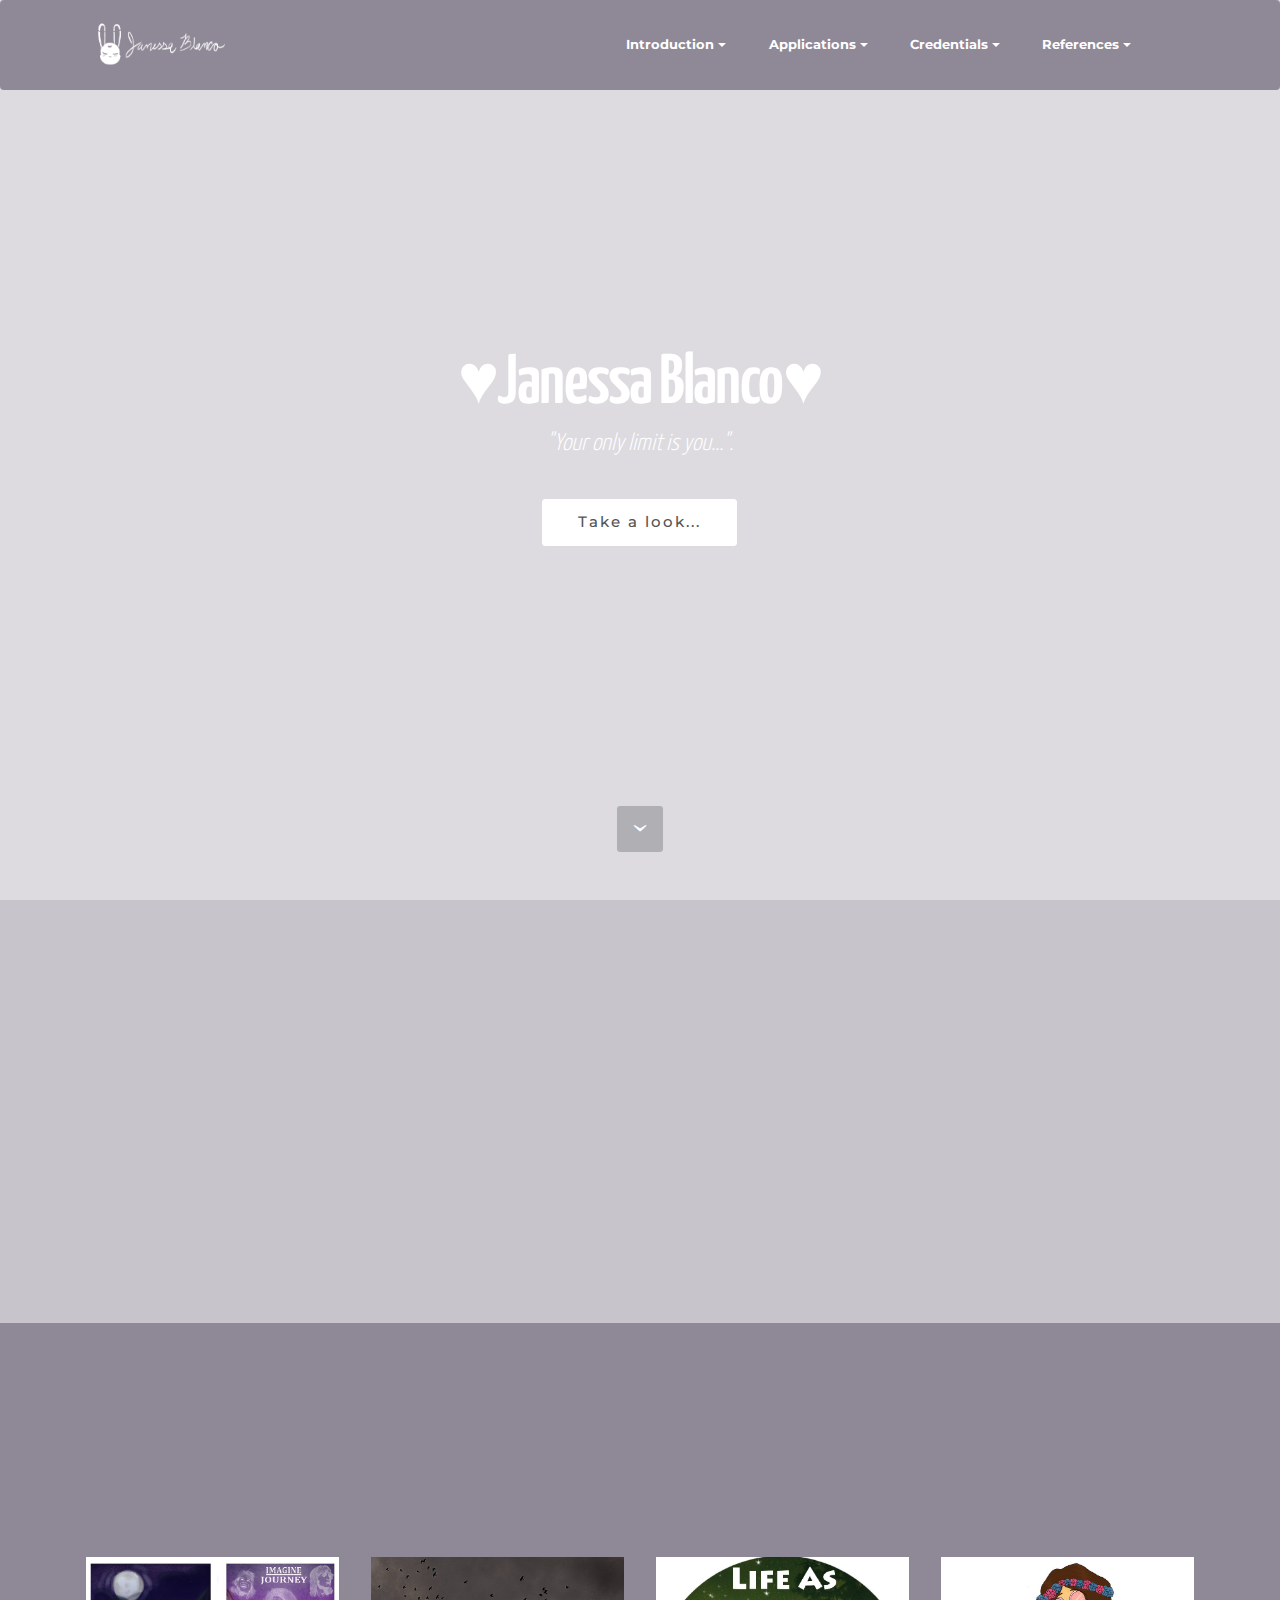
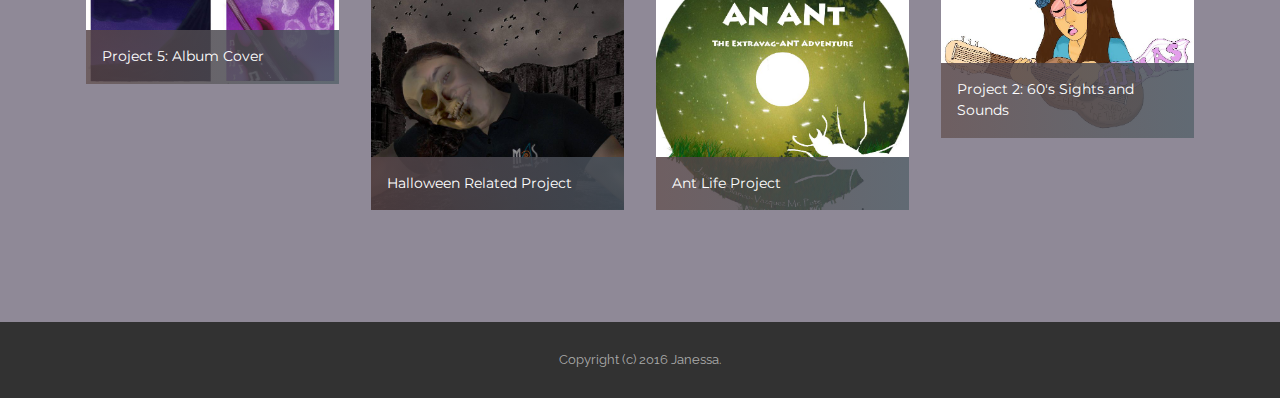
==== index.html @ 40e635d3 "create github pages" ====
<!DOCTYPE html>
<html>
<head>
  <!-- Site made with Mobirise Website Builder v3.11.1, https://mobirise.com -->
  <meta charset="UTF-8">
  <meta http-equiv="X-UA-Compatible" content="IE=edge">
  <meta name="generator" content="Mobirise v3.11.1, mobirise.com">
  <meta name="viewport" content="width=device-width, initial-scale=1">
  <link rel="shortcut icon" href="assets/images/website-logo-384x128.png" type="image/x-icon">
  <meta name="description" content="Web Builder Description">
  <title>Janessa Blanco-Vazquez</title>
  <link rel="stylesheet" href="https://fonts.googleapis.com/css?family=Lora:400,700,400italic,700italic&amp;subset=latin">
  <link rel="stylesheet" href="https://fonts.googleapis.com/css?family=Montserrat:400,700">
  <link rel="stylesheet" href="https://fonts.googleapis.com/css?family=Raleway:100,100i,200,200i,300,300i,400,400i,500,500i,600,600i,700,700i,800,800i,900,900i">
  <link rel="stylesheet" href="assets/bootstrap-material-design-font/css/material.css">
  <link rel="stylesheet" href="assets/et-line-font-plugin/style.css">
  <link rel="stylesheet" href="assets/tether/tether.min.css">
  <link rel="stylesheet" href="assets/bootstrap/css/bootstrap.min.css">
  <link rel="stylesheet" href="assets/dropdown/css/style.css">
  <link rel="stylesheet" href="assets/animate.css/animate.min.css">
  <link rel="stylesheet" href="assets/theme/css/style.css">
  <link rel="stylesheet" href="assets/mobirise-gallery/style.css">
  <link rel="stylesheet" href="assets/mobirise/css/mbr-additional.css" type="text/css">
  
  
  
</head>
<body>
<section id="ext_menu-11">

    <nav class="navbar navbar-dropdown">
        <div class="container">

            <div class="mbr-table">
                <div class="mbr-table-cell">

                    <div class="navbar-brand">
                        <a href="https://mobirise.com" class="navbar-logo"><img src="assets/images/website-logo-384x128.png" alt="Mobirise"></a>
                        <a class="navbar-caption text-white" href="https://mobirise.com"></a>
                    </div>

                </div>
                <div class="mbr-table-cell">

                    <button class="navbar-toggler pull-xs-right hidden-md-up" type="button" data-toggle="collapse" data-target="#exCollapsingNavbar">
                        <div class="hamburger-icon"></div>
                    </button>

                    <ul class="nav-dropdown collapse pull-xs-right nav navbar-nav navbar-toggleable-sm" id="exCollapsingNavbar"><li class="nav-item dropdown"><a class="nav-link link dropdown-toggle" href="introduction.html" data-toggle="dropdown-submenu" aria-expanded="false" target="_blank">Introduction</a><div class="dropdown-menu"><a class="dropdown-item" href="introduction.html">Biography<br></a></div></li><li class="nav-item dropdown"><a class="nav-link link dropdown-toggle" href="https://mobirise.com/" data-toggle="dropdown-submenu" aria-expanded="false">Applications</a><div class="dropdown-menu"><a class="dropdown-item" href="#"></a><a class="dropdown-item" href="Adobe Photoshop" target="_blank">Adobe Photoshop</a><a class="dropdown-item" href="#">Adobe Illustrator</a><a class="dropdown-item" href="#">Adobe Premiere</a><a class="dropdown-item" href="#">Adobe Audition</a><div class="dropdown"><a class="dropdown-item dropdown-toggle" href="#" data-toggle="dropdown-submenu">Microsoft Word</a><div class="dropdown-menu dropdown-submenu"><a class="dropdown-item" href="#">DiscussIT 6</a></div></div><a class="dropdown-item" href="#">Microsoft PowerPoint</a><a class="dropdown-item" href="#">123D</a></div></li><li class="nav-item dropdown"><a class="nav-link link dropdown-toggle" href="https://mobirise.com/" data-toggle="dropdown-submenu" aria-expanded="false">Credentials</a><div class="dropdown-menu"><a class="dropdown-item" href="#">Industry Certified PS</a><a class="dropdown-item" href="#">Industry Certified AI</a><a class="dropdown-item" href="#">Industry Certified AP</a><a class="dropdown-item" href="#">Industry Certified AA</a><a class="dropdown-item" href="#">Industry Certified DW</a><a class="dropdown-item" href="#">&nbsp;Transcript</a><a class="dropdown-item" href="#">Resume</a></div></li><li class="nav-item dropdown"><a class="nav-link link dropdown-toggle" href="https://mobirise.com/" aria-expanded="false" data-toggle="dropdown-submenu">References</a><div class="dropdown-menu"><a class="dropdown-item" href="#">Mr. Pate</a><a class="dropdown-item" href="#">AP Teacher</a><a class="dropdown-item" href="#">Community Member</a><a class="dropdown-item" href="#">Family Member</a></div></li><li class="nav-item"><a class="nav-link link" href="https://mobirise.com/"></a></li></ul>
                    <button hidden="" class="navbar-toggler navbar-close" type="button" data-toggle="collapse" data-target="#exCollapsingNavbar">
                        <div class="close-icon"></div>
                    </button>

                </div>
            </div>

        </div>
    </nav>

</section>

<section class="engine"><a rel="external" href="https://mobirise.com">https://mobirise.com/</a></section><section class="mbr-section mbr-section-hero mbr-section-full mbr-parallax-background mbr-section-with-arrow mbr-after-navbar" id="header1-1b">

    <div class="mbr-overlay" style="opacity: 0.3; background-color: rgb(143, 137, 151);"></div>

    <div class="mbr-table-cell">

        <div class="container">
            <div class="row">
                <div class="mbr-section col-md-10 col-md-offset-1 text-xs-center">

                    <h1 class="mbr-section-title display-1">♥Janessa Blanco♥</h1>
                    <p class="mbr-section-lead lead">"Your only limit is you...".</p>
                    <div class="mbr-section-btn"><a class="btn btn-lg btn-white" href="https://mobirise.com">Take a look...</a> </div>
                </div>
            </div>
        </div>
    </div>

    <div class="mbr-arrow mbr-arrow-floating" aria-hidden="true"><a href="#content8-1d"><i class="mbr-arrow-icon"></i></a></div>

</section>

<section class="mbr-section" id="content8-1d" data-bg-video="https://www.youtube.com/embed/01FWveJiuZY?rel=0&amp;amp;showinfo=0&amp;autoplay=0&amp;loop=0" style="padding-top: 200px; padding-bottom: 160px;">

    <div class="mbr-overlay" style="opacity: 0.5; background-color: rgb(143, 137, 151);">
    </div>

    <div class="container">
        
        <div class="lead"><p>.</p></div>
    </div>

</section>

<section class="mbr-section mbr-section__container article" id="header3-1f" style="background-color: rgb(143, 137, 151); padding-top: 20px; padding-bottom: 20px;">
    <div class="container">
        <div class="row">
            <div class="col-xs-12">
                <h3 class="mbr-section-title display-2">Some of my work.....</h3>
                <small class="mbr-section-subtitle">By John Smith posted July 20, 2016</small>
            </div>
        </div>
    </div>
</section>

<section class="mbr-gallery mbr-section mbr-section-nopadding mbr-slider-carousel" id="gallery2-1g" data-filter="false" style="background-color: rgb(143, 137, 151); padding-top: 6rem; padding-bottom: 6rem;">
    <!-- Filter -->
    

    <!-- Gallery -->
    <div class="mbr-gallery-row container">
        <div class=" mbr-gallery-layout-default">
            <div>
                <div>
                    <div class="mbr-gallery-item mbr-gallery-item__mobirise3 mbr-gallery-item--p1" data-tags="Awesome" data-video-url="false">
                        <div href="#lb-gallery2-1g" data-slide-to="0" data-toggle="modal">
                            
                            

                            <img alt="" src="assets/images/album-cover-2000x1000-800x400.jpg">
                            
                            <span class="icon-focus"></span>
                            <span class="mbr-gallery-title">Project 5: Album Cover</span>
                        </div>
                    </div><div class="mbr-gallery-item mbr-gallery-item__mobirise3 mbr-gallery-item--p1" data-tags="Responsive" data-video-url="false">
                        <div href="#lb-gallery2-1g" data-slide-to="1" data-toggle="modal">
                            
                            

                            <img alt="" src="assets/images/costume-image-final-2000x2000-800x800.jpg">
                            
                            <span class="icon-focus"></span>
                            <span class="mbr-gallery-title">Halloween Related Project</span>
                        </div>
                    </div><div class="mbr-gallery-item mbr-gallery-item__mobirise3 mbr-gallery-item--p1" data-tags="Creative" data-video-url="false">
                        <div href="#lb-gallery2-1g" data-slide-to="2" data-toggle="modal">
                            
                            

                            <img alt="" src="assets/images/blank-dvd-label-edited-2000x2000-800x800.jpg">
                            
                            <span class="icon-focus"></span>
                            <span class="mbr-gallery-title">Ant Life Project</span>
                        </div>
                    </div><div class="mbr-gallery-item mbr-gallery-item__mobirise3 mbr-gallery-item--p1" data-tags="Animated" data-video-url="false">
                        <div href="#lb-gallery2-1g" data-slide-to="3" data-toggle="modal">
                            
                            

                            <img alt="" src="assets/images/final-build-2000x1428-800x571.jpg">
                            
                            <span class="icon-focus"></span>
                            <span class="mbr-gallery-title">Project 2: 60's Sights and Sounds</span>
                        </div>
                    </div>
                </div>
            </div>
            <div class="clearfix"></div>
        </div>
    </div>

    <!-- Lightbox -->
    <div data-app-prevent-settings="" class="mbr-slider modal fade carousel slide" tabindex="-1" data-keyboard="true" data-interval="false" id="lb-gallery2-1g">
        <div class="modal-dialog">
            <div class="modal-content">
                <div class="modal-body">
                    <ol class="carousel-indicators">
                        <li data-app-prevent-settings="" data-target="#lb-gallery2-1g" data-slide-to="0"></li><li data-app-prevent-settings="" data-target="#lb-gallery2-1g" data-slide-to="1"></li><li data-app-prevent-settings="" data-target="#lb-gallery2-1g" data-slide-to="2"></li><li data-app-prevent-settings="" data-target="#lb-gallery2-1g" class=" active" data-slide-to="3"></li>
                    </ol>
                    <div class="carousel-inner">
                        <div class="carousel-item">
                            <img alt="" src="assets/images/album-cover-2000x1000.jpg">
                        </div><div class="carousel-item">
                            <img alt="" src="assets/images/costume-image-final-2000x2000.jpg">
                        </div><div class="carousel-item">
                            <img alt="" src="assets/images/blank-dvd-label-edited-2000x2000.jpg">
                        </div><div class="carousel-item active">
                            <img alt="" src="assets/images/final-build-2000x1428.jpg">
                        </div>
                    </div>
                    <a class="left carousel-control" role="button" data-slide="prev" href="#lb-gallery2-1g">
                        <span class="icon-prev" aria-hidden="true"></span>
                        <span class="sr-only">Previous</span>
                    </a>
                    <a class="right carousel-control" role="button" data-slide="next" href="#lb-gallery2-1g">
                        <span class="icon-next" aria-hidden="true"></span>
                        <span class="sr-only">Next</span>
                    </a>

                    <a class="close" href="#" role="button" data-dismiss="modal">
                        <span aria-hidden="true">×</span>
                        <span class="sr-only">Close</span>
                    </a>
                </div>
            </div>
        </div>
    </div>
</section>

<footer class="mbr-small-footer mbr-section mbr-section-nopadding" id="footer1-1i" style="background-color: rgb(50, 50, 50); padding-top: 1.75rem; padding-bottom: 1.75rem;">
    
    <div class="container">
        <p class="text-xs-center">Copyright (c) 2016 Janessa.</p>
    </div>
</footer>


  <script src="assets/web/assets/jquery/jquery.min.js"></script>
  <script src="assets/tether/tether.min.js"></script>
  <script src="assets/bootstrap/js/bootstrap.min.js"></script>
  <script src="assets/smooth-scroll/SmoothScroll.js"></script>
  <script src="assets/dropdown/js/script.min.js"></script>
  <script src="assets/touchSwipe/jquery.touchSwipe.min.js"></script>
  <script src="assets/viewportChecker/jquery.viewportchecker.js"></script>
  <script src="assets/jarallax/jarallax.js"></script>
  <script src="assets/jquery-mb-ytplayer/jquery.mb.YTPlayer.min.js"></script>
  <script src="assets/masonry/masonry.pkgd.min.js"></script>
  <script src="assets/imagesloaded/imagesloaded.pkgd.min.js"></script>
  <script src="assets/bootstrap-carousel-swipe/bootstrap-carousel-swipe.js"></script>
  <script src="assets/theme/js/script.js"></script>
  <script src="assets/mobirise-gallery/player.min.js"></script>
  <script src="assets/mobirise-gallery/script.js"></script>
  
  
  <input name="animation" type="hidden">
  </body>
</html>
---- assets/bootstrap-material-design-font/css/material.css ----
@font-face {
  font-family: 'Material-Design-Icons';
  src: url('../fonts/Material-Design-Icons.eot?3ocs8m');
  src: url('../fonts/Material-Design-Icons.eot?#iefix3ocs8m') format('embedded-opentype'), url('../fonts/Material-Design-Icons.woff?3ocs8m') format('woff'), url('../fonts/Material-Design-Icons.ttf?3ocs8m') format('truetype'), url('../fonts/Material-Design-Icons.svg?3ocs8m#Material-Design-Icons') format('svg');
  font-weight: normal;
  font-style: normal;
}
[class^="mdi-"],
[class*="mdi-"] {
  speak: none;
  display: inline-block;
  font-style: normal;
  font-variant:normal;
  font-weight:normal;
  /*font-size:24px;*/
  line-height:1;
  font-family:'Material-Design-Icons' !important;
  text-rendering: auto;
  
  -webkit-font-smoothing: antialiased;
  -moz-osx-font-smoothing: grayscale;
  -webkit-transform: translate(0, 0);
      -ms-transform: translate(0, 0);
          transform: translate(0, 0);
}
[class^="mdi-"]:before,
[class*="mdi-"]:before {
  display: inline-block;
  speak: none;
  text-decoration: inherit;
}
[class^="mdi-"].pull-left,
[class*="mdi-"].pull-left {
  margin-right: .3em;
}
[class^="mdi-"].pull-right,
[class*="mdi-"].pull-right {
  margin-left: .3em;
}
[class^="mdi-"].mdi-lg:before,
[class*="mdi-"].mdi-lg:before,
[class^="mdi-"].mdi-lg:after,
[class*="mdi-"].mdi-lg:after {
  font-size: 1.33333333em;
  line-height: 0.75em;
  vertical-align: -15%;
}
[class^="mdi-"].mdi-2x:before,
[class*="mdi-"].mdi-2x:before,
[class^="mdi-"].mdi-2x:after,
[class*="mdi-"].mdi-2x:after {
  font-size: 2em;
}
[class^="mdi-"].mdi-3x:before,
[class*="mdi-"].mdi-3x:before,
[class^="mdi-"].mdi-3x:after,
[class*="mdi-"].mdi-3x:after {
  font-size: 3em;
}
[class^="mdi-"].mdi-4x:before,
[class*="mdi-"].mdi-4x:before,
[class^="mdi-"].mdi-4x:after,
[class*="mdi-"].mdi-4x:after {
  font-size: 4em;
}
[class^="mdi-"].mdi-5x:before,
[class*="mdi-"].mdi-5x:before,
[class^="mdi-"].mdi-5x:after,
[class*="mdi-"].mdi-5x:after {
  font-size: 5em;
}
[class^="mdi-device-signal-cellular-"]:after,
[class^="mdi-device-battery-"]:after,
[class^="mdi-device-battery-charging-"]:after,
[class^="mdi-device-signal-cellular-connected-no-internet-"]:after,
[class^="mdi-device-signal-wifi-"]:after,
[class^="mdi-device-signal-wifi-statusbar-not-connected"]:after,
.mdi-device-network-wifi:after {
  opacity: .3;
  position: absolute;
  left: 0;
  top: 0;
  z-index: 1;
  display: inline-block;
  speak: none;
  text-decoration: inherit;
}
[class^="mdi-device-signal-cellular-"]:after {
  content: "\e758";
}
[class^="mdi-device-battery-"]:after {
  content: "\e735";
}
[class^="mdi-device-battery-charging-"]:after {
  content: "\e733";
}
[class^="mdi-device-signal-cellular-connected-no-internet-"]:after {
  content: "\e75d";
}
[class^="mdi-device-signal-wifi-"]:after,
.mdi-device-network-wifi:after {
  content: "\e765";
}
[class^="mdi-device-signal-wifi-statusbasr-not-connected"]:after {
  content: "\e8f7";
}
.mdi-device-signal-cellular-off:after,
.mdi-device-signal-cellular-null:after,
.mdi-device-signal-cellular-no-sim:after,
.mdi-device-signal-wifi-off:after,
.mdi-device-signal-wifi-4-bar:after,
.mdi-device-signal-cellular-4-bar:after,
.mdi-device-battery-alert:after,
.mdi-device-signal-cellular-connected-no-internet-4-bar:after,
.mdi-device-battery-std:after,
.mdi-device-battery-full .mdi-device-battery-unknown:after {
  content: "";
}
.mdi-fw {
  width: 1.28571429em;
  text-align: center;
}
.mdi-ul {
  padding-left: 0;
  margin-left: 2.14285714em;
  list-style-type: none;
}
.mdi-ul > li {
  position: relative;
}
.mdi-li {
  position: absolute;
  left: -2.14285714em;
  width: 2.14285714em;
  top: 0.14285714em;
  text-align: center;
}
.mdi-li.mdi-lg {
  left: -1.85714286em;
}
.mdi-border {
  padding: .2em .25em .15em;
  border: solid 0.08em #eeeeee;
  border-radius: .1em;
}
.mdi-spin {
  -webkit-animation: mdi-spin 2s infinite linear;
  animation: mdi-spin 2s infinite linear;
  -webkit-transform-origin: 50% 50%;
  -ms-transform-origin: 50% 50%;
      transform-origin: 50% 50%;
}
.mdi-pulse {
  -webkit-animation: mdi-spin 1s steps(8) infinite;
  animation: mdi-spin 1s steps(8) infinite;
  -webkit-transform-origin: 50% 50%;
  -ms-transform-origin: 50% 50%;
      transform-origin: 50% 50%;
}
@-webkit-keyframes mdi-spin {
  0% {
    -webkit-transform: rotate(0deg);
    transform: rotate(0deg);
  }
  100% {
    -webkit-transform: rotate(359deg);
    transform: rotate(359deg);
  }
}
@keyframes mdi-spin {
  0% {
    -webkit-transform: rotate(0deg);
    transform: rotate(0deg);
  }
  100% {
    -webkit-transform: rotate(359deg);
    transform: rotate(359deg);
  }
}
.mdi-rotate-90 {
  filter: progid:DXImageTransform.Microsoft.BasicImage(rotation=1);
  -webkit-transform: rotate(90deg);
  -ms-transform: rotate(90deg);
  transform: rotate(90deg);
}
.mdi-rotate-180 {
  filter: progid:DXImageTransform.Microsoft.BasicImage(rotation=2);
  -webkit-transform: rotate(180deg);
  -ms-transform: rotate(180deg);
  transform: rotate(180deg);
}
.mdi-rotate-270 {
  filter: progid:DXImageTransform.Microsoft.BasicImage(rotation=3);
  -webkit-transform: rotate(270deg);
  -ms-transform: rotate(270deg);
  transform: rotate(270deg);
}
.mdi-flip-horizontal {
  filter: progid:DXImageTransform.Microsoft.BasicImage(rotation=0, mirror=1);
  -webkit-transform: scale(-1, 1);
  -ms-transform: scale(-1, 1);
  transform: scale(-1, 1);
}
.mdi-flip-vertical {
  filter: progid:DXImageTransform.Microsoft.BasicImage(rotation=2, mirror=1);
  -webkit-transform: scale(1, -1);
  -ms-transform: scale(1, -1);
  transform: scale(1, -1);
}
:root .mdi-rotate-90,
:root .mdi-rotate-180,
:root .mdi-rotate-270,
:root .mdi-flip-horizontal,
:root .mdi-flip-vertical {
  -webkit-filter: none;
          filter: none;
}
.mdi-stack {
  position: relative;
  display: inline-block;
  width: 2em;
  height: 2em;
  line-height: 2em;
  vertical-align: middle;
}
.mdi-stack-1x,
.mdi-stack-2x {
  position: absolute;
  left: 0;
  width: 100%;
  text-align: center;
}
.mdi-stack-1x {
  line-height: inherit;
}
.mdi-stack-2x {
  font-size: 2em;
}
.mdi-inverse {
  color: #ffffff;
}
/* Start Icons */
.mdi-action-3d-rotation:before {
  content: "\e600";
}
.mdi-action-accessibility:before {
  content: "\e601";
}
.mdi-action-account-balance-wallet:before {
  content: "\e602";
}
.mdi-action-account-balance:before {
  content: "\e603";
}
.mdi-action-account-box:before {
  content: "\e604";
}
.mdi-action-account-child:before {
  content: "\e605";
}
.mdi-action-account-circle:before {
  content: "\e606";
}
.mdi-action-add-shopping-cart:before {
  content: "\e607";
}
.mdi-action-alarm-add:before {
  content: "\e608";
}
.mdi-action-alarm-off:before {
  content: "\e609";
}
.mdi-action-alarm-on:before {
  content: "\e60a";
}
.mdi-action-alarm:before {
  content: "\e60b";
}
.mdi-action-android:before {
  content: "\e60c";
}
.mdi-action-announcement:before {
  content: "\e60d";
}
.mdi-action-aspect-ratio:before {
  content: "\e60e";
}
.mdi-action-assessment:before {
  content: "\e60f";
}
.mdi-action-assignment-ind:before {
  content: "\e610";
}
.mdi-action-assignment-late:before {
  content: "\e611";
}
.mdi-action-assignment-return:before {
  content: "\e612";
}
.mdi-action-assignment-returned:before {
  content: "\e613";
}
.mdi-action-assignment-turned-in:before {
  content: "\e614";
}
.mdi-action-assignment:before {
  content: "\e615";
}
.mdi-action-autorenew:before {
  content: "\e616";
}
.mdi-action-backup:before {
  content: "\e617";
}
.mdi-action-book:before {
  content: "\e618";
}
.mdi-action-bookmark-outline:before {
  content: "\e619";
}
.mdi-action-bookmark:before {
  content: "\e61a";
}
.mdi-action-bug-report:before {
  content: "\e61b";
}
.mdi-action-cached:before {
  content: "\e61c";
}
.mdi-action-check-circle:before {
  content: "\e61d";
}
.mdi-action-class:before {
  content: "\e61e";
}
.mdi-action-credit-card:before {
  content: "\e61f";
}
.mdi-action-dashboard:before {
  content: "\e620";
}
.mdi-action-delete:before {
  content: "\e621";
}
.mdi-action-description:before {
  content: "\e622";
}
.mdi-action-dns:before {
  content: "\e623";
}
.mdi-action-done-all:before {
  content: "\e624";
}
.mdi-action-done:before {
  content: "\e625";
}
.mdi-action-event:before {
  content: "\e626";
}
.mdi-action-exit-to-app:before {
  content: "\e627";
}
.mdi-action-explore:before {
  content: "\e628";
}
.mdi-action-extension:before {
  content: "\e629";
}
.mdi-action-face-unlock:before {
  content: "\e62a";
}
.mdi-action-favorite-outline:before {
  content: "\e62b";
}
.mdi-action-favorite:before {
  content: "\e62c";
}
.mdi-action-find-in-page:before {
  content: "\e62d";
}
.mdi-action-find-replace:before {
  content: "\e62e";
}
.mdi-action-flip-to-back:before {
  content: "\e62f";
}
.mdi-action-flip-to-front:before {
  content: "\e630";
}
.mdi-action-get-app:before {
  content: "\e631";
}
.mdi-action-grade:before {
  content: "\e632";
}
.mdi-action-group-work:before {
  content: "\e633";
}
.mdi-action-help:before {
  content: "\e634";
}
.mdi-action-highlight-remove:before {
  content: "\e635";
}
.mdi-action-history:before {
  content: "\e636";
}
.mdi-action-home:before {
  content: "\e637";
}
.mdi-action-https:before {
  content: "\e638";
}
.mdi-action-info-outline:before {
  content: "\e639";
}
.mdi-action-info:before {
  content: "\e63a";
}
.mdi-action-input:before {
  content: "\e63b";
}
.mdi-action-invert-colors:before {
  content: "\e63c";
}
.mdi-action-label-outline:before {
  content: "\e63d";
}
.mdi-action-label:before {
  content: "\e63e";
}
.mdi-action-language:before {
  content: "\e63f";
}
.mdi-action-launch:before {
  content: "\e640";
}
.mdi-action-list:before {
  content: "\e641";
}
.mdi-action-lock-open:before {
  content: "\e642";
}
.mdi-action-lock-outline:before {
  content: "\e643";
}
.mdi-action-lock:before {
  content: "\e644";
}
.mdi-action-loyalty:before {
  content: "\e645";
}
.mdi-action-markunread-mailbox:before {
  content: "\e646";
}
.mdi-action-note-add:before {
  content: "\e647";
}
.mdi-action-open-in-browser:before {
  content: "\e648";
}
.mdi-action-open-in-new:before {
  content: "\e649";
}
.mdi-action-open-with:before {
  content: "\e64a";
}
.mdi-action-pageview:before {
  content: "\e64b";
}
.mdi-action-payment:before {
  content: "\e64c";
}
.mdi-action-perm-camera-mic:before {
  content: "\e64d";
}
.mdi-action-perm-contact-cal:before {
  content: "\e64e";
}
.mdi-action-perm-data-setting:before {
  content: "\e64f";
}
.mdi-action-perm-device-info:before {
  content: "\e650";
}
.mdi-action-perm-identity:before {
  content: "\e651";
}
.mdi-action-perm-media:before {
  content: "\e652";
}
.mdi-action-perm-phone-msg:before {
  content: "\e653";
}
.mdi-action-perm-scan-wifi:before {
  content: "\e654";
}
.mdi-action-picture-in-picture:before {
  content: "\e655";
}
.mdi-action-polymer:before {
  content: "\e656";
}
.mdi-action-print:before {
  content: "\e657";
}
.mdi-action-query-builder:before {
  content: "\e658";
}
.mdi-action-question-answer:before {
  content: "\e659";
}
.mdi-action-receipt:before {
  content: "\e65a";
}
.mdi-action-redeem:before {
  content: "\e65b";
}
.mdi-action-reorder:before {
  content: "\e65c";
}
.mdi-action-report-problem:before {
  content: "\e65d";
}
.mdi-action-restore:before {
  content: "\e65e";
}
.mdi-action-room:before {
  content: "\e65f";
}
.mdi-action-schedule:before {
  content: "\e660";
}
.mdi-action-search:before {
  content: "\e661";
}
.mdi-action-settings-applications:before {
  content: "\e662";
}
.mdi-action-settings-backup-restore:before {
  content: "\e663";
}
.mdi-action-settings-bluetooth:before {
  content: "\e664";
}
.mdi-action-settings-cell:before {
  content: "\e665";
}
.mdi-action-settings-display:before {
  content: "\e666";
}
.mdi-action-settings-ethernet:before {
  content: "\e667";
}
.mdi-action-settings-input-antenna:before {
  content: "\e668";
}
.mdi-action-settings-input-component:before {
  content: "\e669";
}
.mdi-action-settings-input-composite:before {
  content: "\e66a";
}
.mdi-action-settings-input-hdmi:before {
  content: "\e66b";
}
.mdi-action-settings-input-svideo:before {
  content: "\e66c";
}
.mdi-action-settings-overscan:before {
  content: "\e66d";
}
.mdi-action-settings-phone:before {
  content: "\e66e";
}
.mdi-action-settings-power:before {
  content: "\e66f";
}
.mdi-action-settings-remote:before {
  content: "\e670";
}
.mdi-action-settings-voice:before {
  content: "\e671";
}
.mdi-action-settings:before {
  content: "\e672";
}
.mdi-action-shop-two:before {
  content: "\e673";
}
.mdi-action-shop:before {
  content: "\e674";
}
.mdi-action-shopping-basket:before {
  content: "\e675";
}
.mdi-action-shopping-cart:before {
  content: "\e676";
}
.mdi-action-speaker-notes:before {
  content: "\e677";
}
.mdi-action-spellcheck:before {
  content: "\e678";
}
.mdi-action-star-rate:before {
  content: "\e679";
}
.mdi-action-stars:before {
  content: "\e67a";
}
.mdi-action-store:before {
  content: "\e67b";
}
.mdi-action-subject:before {
  content: "\e67c";
}
.mdi-action-supervisor-account:before {
  content: "\e67d";
}
.mdi-action-swap-horiz:before {
  content: "\e67e";
}
.mdi-action-swap-vert-circle:before {
  content: "\e67f";
}
.mdi-action-swap-vert:before {
  content: "\e680";
}
.mdi-action-system-update-tv:before {
  content: "\e681";
}
.mdi-action-tab-unselected:before {
  content: "\e682";
}
.mdi-action-tab:before {
  content: "\e683";
}
.mdi-action-theaters:before {
  content: "\e684";
}
.mdi-action-thumb-down:before {
  content: "\e685";
}
.mdi-action-thumb-up:before {
  content: "\e686";
}
.mdi-action-thumbs-up-down:before {
  content: "\e687";
}
.mdi-action-toc:before {
  content: "\e688";
}
.mdi-action-today:before {
  content: "\e689";
}
.mdi-action-track-changes:before {
  content: "\e68a";
}
.mdi-action-translate:before {
  content: "\e68b";
}
.mdi-action-trending-down:before {
  content: "\e68c";
}
.mdi-action-trending-neutral:before {
  content: "\e68d";
}
.mdi-action-trending-up:before {
  content: "\e68e";
}
.mdi-action-turned-in-not:before {
  content: "\e68f";
}
.mdi-action-turned-in:before {
  content: "\e690";
}
.mdi-action-verified-user:before {
  content: "\e691";
}
.mdi-action-view-agenda:before {
  content: "\e692";
}
.mdi-action-view-array:before {
  content: "\e693";
}
.mdi-action-view-carousel:before {
  content: "\e694";
}
.mdi-action-view-column:before {
  content: "\e695";
}
.mdi-action-view-day:before {
  content: "\e696";
}
.mdi-action-view-headline:before {
  content: "\e697";
}
.mdi-action-view-list:before {
  content: "\e698";
}
.mdi-action-view-module:before {
  content: "\e699";
}
.mdi-action-view-quilt:before {
  content: "\e69a";
}
.mdi-action-view-stream:before {
  content: "\e69b";
}
.mdi-action-view-week:before {
  content: "\e69c";
}
.mdi-action-visibility-off:before {
  content: "\e69d";
}
.mdi-action-visibility:before {
  content: "\e69e";
}
.mdi-action-wallet-giftcard:before {
  content: "\e69f";
}
.mdi-action-wallet-membership:before {
  content: "\e6a0";
}
.mdi-action-wallet-travel:before {
  content: "\e6a1";
}
.mdi-action-work:before {
  content: "\e6a2";
}
.mdi-alert-error:before {
  content: "\e6a3";
}
.mdi-alert-warning:before {
  content: "\e6a4";
}
.mdi-av-album:before {
  content: "\e6a5";
}
.mdi-av-closed-caption:before {
  content: "\e6a6";
}
.mdi-av-equalizer:before {
  content: "\e6a7";
}
.mdi-av-explicit:before {
  content: "\e6a8";
}
.mdi-av-fast-forward:before {
  content: "\e6a9";
}
.mdi-av-fast-rewind:before {
  content: "\e6aa";
}
.mdi-av-games:before {
  content: "\e6ab";
}
.mdi-av-hearing:before {
  content: "\e6ac";
}
.mdi-av-high-quality:before {
  content: "\e6ad";
}
.mdi-av-loop:before {
  content: "\e6ae";
}
.mdi-av-mic-none:before {
  content: "\e6af";
}
.mdi-av-mic-off:before {
  content: "\e6b0";
}
.mdi-av-mic:before {
  content: "\e6b1";
}
.mdi-av-movie:before {
  content: "\e6b2";
}
.mdi-av-my-library-add:before {
  content: "\e6b3";
}
.mdi-av-my-library-books:before {
  content: "\e6b4";
}
.mdi-av-my-library-music:before {
  content: "\e6b5";
}
.mdi-av-new-releases:before {
  content: "\e6b6";
}
.mdi-av-not-interested:before {
  content: "\e6b7";
}
.mdi-av-pause-circle-fill:before {
  content: "\e6b8";
}
.mdi-av-pause-circle-outline:before {
  content: "\e6b9";
}
.mdi-av-pause:before {
  content: "\e6ba";
}
.mdi-av-play-arrow:before {
  content: "\e6bb";
}
.mdi-av-play-circle-fill:before {
  content: "\e6bc";
}
.mdi-av-play-circle-outline:before {
  content: "\e6bd";
}
.mdi-av-play-shopping-bag:before {
  content: "\e6be";
}
.mdi-av-playlist-add:before {
  content: "\e6bf";
}
.mdi-av-queue-music:before {
  content: "\e6c0";
}
.mdi-av-queue:before {
  content: "\e6c1";
}
.mdi-av-radio:before {
  content: "\e6c2";
}
.mdi-av-recent-actors:before {
  content: "\e6c3";
}
.mdi-av-repeat-one:before {
  content: "\e6c4";
}
.mdi-av-repeat:before {
  content: "\e6c5";
}
.mdi-av-replay:before {
  content: "\e6c6";
}
.mdi-av-shuffle:before {
  content: "\e6c7";
}
.mdi-av-skip-next:before {
  content: "\e6c8";
}
.mdi-av-skip-previous:before {
  content: "\e6c9";
}
.mdi-av-snooze:before {
  content: "\e6ca";
}
.mdi-av-stop:before {
  content: "\e6cb";
}
.mdi-av-subtitles:before {
  content: "\e6cc";
}
.mdi-av-surround-sound:before {
  content: "\e6cd";
}
.mdi-av-timer:before {
  content: "\e6ce";
}
.mdi-av-video-collection:before {
  content: "\e6cf";
}
.mdi-av-videocam-off:before {
  content: "\e6d0";
}
.mdi-av-videocam:before {
  content: "\e6d1";
}
.mdi-av-volume-down:before {
  content: "\e6d2";
}
.mdi-av-volume-mute:before {
  content: "\e6d3";
}
.mdi-av-volume-off:before {
  content: "\e6d4";
}
.mdi-av-volume-up:before {
  content: "\e6d5";
}
.mdi-av-web:before {
  content: "\e6d6";
}
.mdi-communication-business:before {
  content: "\e6d7";
}
.mdi-communication-call-end:before {
  content: "\e6d8";
}
.mdi-communication-call-made:before {
  content: "\e6d9";
}
.mdi-communication-call-merge:before {
  content: "\e6da";
}
.mdi-communication-call-missed:before {
  content: "\e6db";
}
.mdi-communication-call-received:before {
  content: "\e6dc";
}
.mdi-communication-call-split:before {
  content: "\e6dd";
}
.mdi-communication-call:before {
  content: "\e6de";
}
.mdi-communication-chat:before {
  content: "\e6df";
}
.mdi-communication-clear-all:before {
  content: "\e6e0";
}
.mdi-communication-comment:before {
  content: "\e6e1";
}
.mdi-communication-contacts:before {
  content: "\e6e2";
}
.mdi-communication-dialer-sip:before {
  content: "\e6e3";
}
.mdi-communication-dialpad:before {
  content: "\e6e4";
}
.mdi-communication-dnd-on:before {
  content: "\e6e5";
}
.mdi-communication-email:before {
  content: "\e6e6";
}
.mdi-communication-forum:before {
  content: "\e6e7";
}
.mdi-communication-import-export:before {
  content: "\e6e8";
}
.mdi-communication-invert-colors-off:before {
  content: "\e6e9";
}
.mdi-communication-invert-colors-on:before {
  content: "\e6ea";
}
.mdi-communication-live-help:before {
  content: "\e6eb";
}
.mdi-communication-location-off:before {
  content: "\e6ec";
}
.mdi-communication-location-on:before {
  content: "\e6ed";
}
.mdi-communication-message:before {
  content: "\e6ee";
}
.mdi-communication-messenger:before {
  content: "\e6ef";
}
.mdi-communication-no-sim:before {
  content: "\e6f0";
}
.mdi-communication-phone:before {
  content: "\e6f1";
}
.mdi-communication-portable-wifi-off:before {
  content: "\e6f2";
}
.mdi-communication-quick-contacts-dialer:before {
  content: "\e6f3";
}
.mdi-communication-quick-contacts-mail:before {
  content: "\e6f4";
}
.mdi-communication-ring-volume:before {
  content: "\e6f5";
}
.mdi-communication-stay-current-landscape:before {
  content: "\e6f6";
}
.mdi-communication-stay-current-portrait:before {
  content: "\e6f7";
}
.mdi-communication-stay-primary-landscape:before {
  content: "\e6f8";
}
.mdi-communication-stay-primary-portrait:before {
  content: "\e6f9";
}
.mdi-communication-swap-calls:before {
  content: "\e6fa";
}
.mdi-communication-textsms:before {
  content: "\e6fb";
}
.mdi-communication-voicemail:before {
  content: "\e6fc";
}
.mdi-communication-vpn-key:before {
  content: "\e6fd";
}
.mdi-content-add-box:before {
  content: "\e6fe";
}
.mdi-content-add-circle-outline:before {
  content: "\e6ff";
}
.mdi-content-add-circle:before {
  content: "\e700";
}
.mdi-content-add:before {
  content: "\e701";
}
.mdi-content-archive:before {
  content: "\e702";
}
.mdi-content-backspace:before {
  content: "\e703";
}
.mdi-content-block:before {
  content: "\e704";
}
.mdi-content-clear:before {
  content: "\e705";
}
.mdi-content-content-copy:before {
  content: "\e706";
}
.mdi-content-content-cut:before {
  content: "\e707";
}
.mdi-content-content-paste:before {
  content: "\e708";
}
.mdi-content-create:before {
  content: "\e709";
}
.mdi-content-drafts:before {
  content: "\e70a";
}
.mdi-content-filter-list:before {
  content: "\e70b";
}
.mdi-content-flag:before {
  content: "\e70c";
}
.mdi-content-forward:before {
  content: "\e70d";
}
.mdi-content-gesture:before {
  content: "\e70e";
}
.mdi-content-inbox:before {
  content: "\e70f";
}
.mdi-content-link:before {
  content: "\e710";
}
.mdi-content-mail:before {
  content: "\e711";
}
.mdi-content-markunread:before {
  content: "\e712";
}
.mdi-content-redo:before {
  content: "\e713";
}
.mdi-content-remove-circle-outline:before {
  content: "\e714";
}
.mdi-content-remove-circle:before {
  content: "\e715";
}
.mdi-content-remove:before {
  content: "\e716";
}
.mdi-content-reply-all:before {
  content: "\e717";
}
.mdi-content-reply:before {
  content: "\e718";
}
.mdi-content-report:before {
  content: "\e719";
}
.mdi-content-save:before {
  content: "\e71a";
}
.mdi-content-select-all:before {
  content: "\e71b";
}
.mdi-content-send:before {
  content: "\e71c";
}
.mdi-content-sort:before {
  content: "\e71d";
}
.mdi-content-text-format:before {
  content: "\e71e";
}
.mdi-content-undo:before {
  content: "\e71f";
}
.mdi-editor-attach-file:before {
  content: "\e776";
}
.mdi-editor-attach-money:before {
  content: "\e777";
}
.mdi-editor-border-all:before {
  content: "\e778";
}
.mdi-editor-border-bottom:before {
  content: "\e779";
}
.mdi-editor-border-clear:before {
  content: "\e77a";
}
.mdi-editor-border-color:before {
  content: "\e77b";
}
.mdi-editor-border-horizontal:before {
  content: "\e77c";
}
.mdi-editor-border-inner:before {
  content: "\e77d";
}
.mdi-editor-border-left:before {
  content: "\e77e";
}
.mdi-editor-border-outer:before {
  content: "\e77f";
}
.mdi-editor-border-right:before {
  content: "\e780";
}
.mdi-editor-border-style:before {
  content: "\e781";
}
.mdi-editor-border-top:before {
  content: "\e782";
}
.mdi-editor-border-vertical:before {
  content: "\e783";
}
.mdi-editor-format-align-center:before {
  content: "\e784";
}
.mdi-editor-format-align-justify:before {
  content: "\e785";
}
.mdi-editor-format-align-left:before {
  content: "\e786";
}
.mdi-editor-format-align-right:before {
  content: "\e787";
}
.mdi-editor-format-bold:before {
  content: "\e788";
}
.mdi-editor-format-clear:before {
  content: "\e789";
}
.mdi-editor-format-color-fill:before {
  content: "\e78a";
}
.mdi-editor-format-color-reset:before {
  content: "\e78b";
}
.mdi-editor-format-color-text:before {
  content: "\e78c";
}
.mdi-editor-format-indent-decrease:before {
  content: "\e78d";
}
.mdi-editor-format-indent-increase:before {
  content: "\e78e";
}
.mdi-editor-format-italic:before {
  content: "\e78f";
}
.mdi-editor-format-line-spacing:before {
  content: "\e790";
}
.mdi-editor-format-list-bulleted:before {
  content: "\e791";
}
.mdi-editor-format-list-numbered:before {
  content: "\e792";
}
.mdi-editor-format-paint:before {
  content: "\e793";
}
.mdi-editor-format-quote:before {
  content: "\e794";
}
.mdi-editor-format-size:before {
  content: "\e795";
}
.mdi-editor-format-strikethrough:before {
  content: "\e796";
}
.mdi-editor-format-textdirection-l-to-r:before {
  content: "\e797";
}
.mdi-editor-format-textdirection-r-to-l:before {
  content: "\e798";
}
.mdi-editor-format-underline:before {
  content: "\e799";
}
.mdi-editor-functions:before {
  content: "\e79a";
}
.mdi-editor-insert-chart:before {
  content: "\e79b";
}
.mdi-editor-insert-comment:before {
  content: "\e79c";
}
.mdi-editor-insert-drive-file:before {
  content: "\e79d";
}
.mdi-editor-insert-emoticon:before {
  content: "\e79e";
}
.mdi-editor-insert-invitation:before {
  content: "\e79f";
}
.mdi-editor-insert-link:before {
  content: "\e7a0";
}
.mdi-editor-insert-photo:before {
  content: "\e7a1";
}
.mdi-editor-merge-type:before {
  content: "\e7a2";
}
.mdi-editor-mode-comment:before {
  content: "\e7a3";
}
.mdi-editor-mode-edit:before {
  content: "\e7a4";
}
.mdi-editor-publish:before {
  content: "\e7a5";
}
.mdi-editor-vertical-align-bottom:before {
  content: "\e7a6";
}
.mdi-editor-vertical-align-center:before {
  content: "\e7a7";
}
.mdi-editor-vertical-align-top:before {
  content: "\e7a8";
}
.mdi-editor-wrap-text:before {
  content: "\e7a9";
}
.mdi-file-attachment:before {
  content: "\e7aa";
}
.mdi-file-cloud-circle:before {
  content: "\e7ab";
}
.mdi-file-cloud-done:before {
  content: "\e7ac";
}
.mdi-file-cloud-download:before {
  content: "\e7ad";
}
.mdi-file-cloud-off:before {
  content: "\e7ae";
}
.mdi-file-cloud-queue:before {
  content: "\e7af";
}
.mdi-file-cloud-upload:before {
  content: "\e7b0";
}
.mdi-file-cloud:before {
  content: "\e7b1";
}
.mdi-file-file-download:before {
  content: "\e7b2";
}
.mdi-file-file-upload:before {
  content: "\e7b3";
}
.mdi-file-folder-open:before {
  content: "\e7b4";
}
.mdi-file-folder-shared:before {
  content: "\e7b5";
}
.mdi-file-folder:before {
  content: "\e7b6";
}
.mdi-device-access-alarm:before {
  content: "\e720";
}
.mdi-device-access-alarms:before {
  content: "\e721";
}
.mdi-device-access-time:before {
  content: "\e722";
}
.mdi-device-add-alarm:before {
  content: "\e723";
}
.mdi-device-airplanemode-off:before {
  content: "\e724";
}
.mdi-device-airplanemode-on:before {
  content: "\e725";
}
.mdi-device-battery-20:before {
  content: "\e726";
}
.mdi-device-battery-30:before {
  content: "\e727";
}
.mdi-device-battery-50:before {
  content: "\e728";
}
.mdi-device-battery-60:before {
  content: "\e729";
}
.mdi-device-battery-80:before {
  content: "\e72a";
}
.mdi-device-battery-90:before {
  content: "\e72b";
}
.mdi-device-battery-alert:before {
  content: "\e72c";
}
.mdi-device-battery-charging-20:before {
  content: "\e72d";
}
.mdi-device-battery-charging-30:before {
  content: "\e72e";
}
.mdi-device-battery-charging-50:before {
  content: "\e72f";
}
.mdi-device-battery-charging-60:before {
  content: "\e730";
}
.mdi-device-battery-charging-80:before {
  content: "\e731";
}
.mdi-device-battery-charging-90:before {
  content: "\e732";
}
.mdi-device-battery-charging-full:before {
  content: "\e733";
}
.mdi-device-battery-full:before {
  content: "\e734";
}
.mdi-device-battery-std:before {
  content: "\e735";
}
.mdi-device-battery-unknown:before {
  content: "\e736";
}
.mdi-device-bluetooth-connected:before {
  content: "\e737";
}
.mdi-device-bluetooth-disabled:before {
  content: "\e738";
}
.mdi-device-bluetooth-searching:before {
  content: "\e739";
}
.mdi-device-bluetooth:before {
  content: "\e73a";
}
.mdi-device-brightness-auto:before {
  content: "\e73b";
}
.mdi-device-brightness-high:before {
  content: "\e73c";
}
.mdi-device-brightness-low:before {
  content: "\e73d";
}
.mdi-device-brightness-medium:before {
  content: "\e73e";
}
.mdi-device-data-usage:before {
  content: "\e73f";
}
.mdi-device-developer-mode:before {
  content: "\e740";
}
.mdi-device-devices:before {
  content: "\e741";
}
.mdi-device-dvr:before {
  content: "\e742";
}
.mdi-device-gps-fixed:before {
  content: "\e743";
}
.mdi-device-gps-not-fixed:before {
  content: "\e744";
}
.mdi-device-gps-off:before {
  content: "\e745";
}
.mdi-device-location-disabled:before {
  content: "\e746";
}
.mdi-device-location-searching:before {
  content: "\e747";
}
.mdi-device-multitrack-audio:before {
  content: "\e748";
}
.mdi-device-network-cell:before {
  content: "\e749";
}
.mdi-device-network-wifi:before {
  content: "\e74a";
}
.mdi-device-nfc:before {
  content: "\e74b";
}
.mdi-device-now-wallpaper:before {
  content: "\e74c";
}
.mdi-device-now-widgets:before {
  content: "\e74d";
}
.mdi-device-screen-lock-landscape:before {
  content: "\e74e";
}
.mdi-device-screen-lock-portrait:before {
  content: "\e74f";
}
.mdi-device-screen-lock-rotation:before {
  content: "\e750";
}
.mdi-device-screen-rotation:before {
  content: "\e751";
}
.mdi-device-sd-storage:before {
  content: "\e752";
}
.mdi-device-settings-system-daydream:before {
  content: "\e753";
}
.mdi-device-signal-cellular-0-bar:before {
  content: "\e754";
}
.mdi-device-signal-cellular-1-bar:before {
  content: "\e755";
}
.mdi-device-signal-cellular-2-bar:before {
  content: "\e756";
}
.mdi-device-signal-cellular-3-bar:before {
  content: "\e757";
}
.mdi-device-signal-cellular-4-bar:before {
  content: "\e758";
}
.mdi-signal-wifi-statusbar-connected-no-internet-after:before {
  content: "\e8f6";
}
.mdi-device-signal-cellular-connected-no-internet-0-bar:before {
  content: "\e759";
}
.mdi-device-signal-cellular-connected-no-internet-1-bar:before {
  content: "\e75a";
}
.mdi-device-signal-cellular-connected-no-internet-2-bar:before {
  content: "\e75b";
}
.mdi-device-signal-cellular-connected-no-internet-3-bar:before {
  content: "\e75c";
}
.mdi-device-signal-cellular-connected-no-internet-4-bar:before {
  content: "\e75d";
}
.mdi-device-signal-cellular-no-sim:before {
  content: "\e75e";
}
.mdi-device-signal-cellular-null:before {
  content: "\e75f";
}
.mdi-device-signal-cellular-off:before {
  content: "\e760";
}
.mdi-device-signal-wifi-0-bar:before {
  content: "\e761";
}
.mdi-device-signal-wifi-1-bar:before {
  content: "\e762";
}
.mdi-device-signal-wifi-2-bar:before {
  content: "\e763";
}
.mdi-device-signal-wifi-3-bar:before {
  content: "\e764";
}
.mdi-device-signal-wifi-4-bar:before {
  content: "\e765";
}
.mdi-device-signal-wifi-off:before {
  content: "\e766";
}
.mdi-device-signal-wifi-statusbar-1-bar:before {
  content: "\e767";
}
.mdi-device-signal-wifi-statusbar-2-bar:before {
  content: "\e768";
}
.mdi-device-signal-wifi-statusbar-3-bar:before {
  content: "\e769";
}
.mdi-device-signal-wifi-statusbar-4-bar:before {
  content: "\e76a";
}
.mdi-device-signal-wifi-statusbar-connected-no-internet-:before {
  content: "\e76b";
}
.mdi-device-signal-wifi-statusbar-connected-no-internet:before {
  content: "\e76f";
}
.mdi-device-signal-wifi-statusbar-connected-no-internet-2:before {
  content: "\e76c";
}
.mdi-device-signal-wifi-statusbar-connected-no-internet-3:before {
  content: "\e76d";
}
.mdi-device-signal-wifi-statusbar-connected-no-internet-4:before {
  content: "\e76e";
}
.mdi-signal-wifi-statusbar-not-connected-after:before {
  content: "\e8f7";
}
.mdi-device-signal-wifi-statusbar-not-connected:before {
  content: "\e770";
}
.mdi-device-signal-wifi-statusbar-null:before {
  content: "\e771";
}
.mdi-device-storage:before {
  content: "\e772";
}
.mdi-device-usb:before {
  content: "\e773";
}
.mdi-device-wifi-lock:before {
  content: "\e774";
}
.mdi-device-wifi-tethering:before {
  content: "\e775";
}
.mdi-hardware-cast-connected:before {
  content: "\e7b7";
}
.mdi-hardware-cast:before {
  content: "\e7b8";
}
.mdi-hardware-computer:before {
  content: "\e7b9";
}
.mdi-hardware-desktop-mac:before {
  content: "\e7ba";
}
.mdi-hardware-desktop-windows:before {
  content: "\e7bb";
}
.mdi-hardware-dock:before {
  content: "\e7bc";
}
.mdi-hardware-gamepad:before {
  content: "\e7bd";
}
.mdi-hardware-headset-mic:before {
  content: "\e7be";
}
.mdi-hardware-headset:before {
  content: "\e7bf";
}
.mdi-hardware-keyboard-alt:before {
  content: "\e7c0";
}
.mdi-hardware-keyboard-arrow-down:before {
  content: "\e7c1";
}
.mdi-hardware-keyboard-arrow-left:before {
  content: "\e7c2";
}
.mdi-hardware-keyboard-arrow-right:before {
  content: "\e7c3";
}
.mdi-hardware-keyboard-arrow-up:before {
  content: "\e7c4";
}
.mdi-hardware-keyboard-backspace:before {
  content: "\e7c5";
}
.mdi-hardware-keyboard-capslock:before {
  content: "\e7c6";
}
.mdi-hardware-keyboard-control:before {
  content: "\e7c7";
}
.mdi-hardware-keyboard-hide:before {
  content: "\e7c8";
}
.mdi-hardware-keyboard-return:before {
  content: "\e7c9";
}
.mdi-hardware-keyboard-tab:before {
  content: "\e7ca";
}
.mdi-hardware-keyboard-voice:before {
  content: "\e7cb";
}
.mdi-hardware-keyboard:before {
  content: "\e7cc";
}
.mdi-hardware-laptop-chromebook:before {
  content: "\e7cd";
}
.mdi-hardware-laptop-mac:before {
  content: "\e7ce";
}
.mdi-hardware-laptop-windows:before {
  content: "\e7cf";
}
.mdi-hardware-laptop:before {
  content: "\e7d0";
}
.mdi-hardware-memory:before {
  content: "\e7d1";
}
.mdi-hardware-mouse:before {
  content: "\e7d2";
}
.mdi-hardware-phone-android:before {
  content: "\e7d3";
}
.mdi-hardware-phone-iphone:before {
  content: "\e7d4";
}
.mdi-hardware-phonelink-off:before {
  content: "\e7d5";
}
.mdi-hardware-phonelink:before {
  content: "\e7d6";
}
.mdi-hardware-security:before {
  content: "\e7d7";
}
.mdi-hardware-sim-card:before {
  content: "\e7d8";
}
.mdi-hardware-smartphone:before {
  content: "\e7d9";
}
.mdi-hardware-speaker:before {
  content: "\e7da";
}
.mdi-hardware-tablet-android:before {
  content: "\e7db";
}
.mdi-hardware-tablet-mac:before {
  content: "\e7dc";
}
.mdi-hardware-tablet:before {
  content: "\e7dd";
}
.mdi-hardware-tv:before {
  content: "\e7de";
}
.mdi-hardware-watch:before {
  content: "\e7df";
}
.mdi-image-add-to-photos:before {
  content: "\e7e0";
}
.mdi-image-adjust:before {
  content: "\e7e1";
}
.mdi-image-assistant-photo:before {
  content: "\e7e2";
}
.mdi-image-audiotrack:before {
  content: "\e7e3";
}
.mdi-image-blur-circular:before {
  content: "\e7e4";
}
.mdi-image-blur-linear:before {
  content: "\e7e5";
}
.mdi-image-blur-off:before {
  content: "\e7e6";
}
.mdi-image-blur-on:before {
  content: "\e7e7";
}
.mdi-image-brightness-1:before {
  content: "\e7e8";
}
.mdi-image-brightness-2:before {
  content: "\e7e9";
}
.mdi-image-brightness-3:before {
  content: "\e7ea";
}
.mdi-image-brightness-4:before {
  content: "\e7eb";
}
.mdi-image-brightness-5:before {
  content: "\e7ec";
}
.mdi-image-brightness-6:before {
  content: "\e7ed";
}
.mdi-image-brightness-7:before {
  content: "\e7ee";
}
.mdi-image-brush:before {
  content: "\e7ef";
}
.mdi-image-camera-alt:before {
  content: "\e7f0";
}
.mdi-image-camera-front:before {
  content: "\e7f1";
}
.mdi-image-camera-rear:before {
  content: "\e7f2";
}
.mdi-image-camera-roll:before {
  content: "\e7f3";
}
.mdi-image-camera:before {
  content: "\e7f4";
}
.mdi-image-center-focus-strong:before {
  content: "\e7f5";
}
.mdi-image-center-focus-weak:before {
  content: "\e7f6";
}
.mdi-image-collections:before {
  content: "\e7f7";
}
.mdi-image-color-lens:before {
  content: "\e7f8";
}
.mdi-image-colorize:before {
  content: "\e7f9";
}
.mdi-image-compare:before {
  content: "\e7fa";
}
.mdi-image-control-point-duplicate:before {
  content: "\e7fb";
}
.mdi-image-control-point:before {
  content: "\e7fc";
}
.mdi-image-crop-3-2:before {
  content: "\e7fd";
}
.mdi-image-crop-5-4:before {
  content: "\e7fe";
}
.mdi-image-crop-7-5:before {
  content: "\e7ff";
}
.mdi-image-crop-16-9:before {
  content: "\e800";
}
.mdi-image-crop-din:before {
  content: "\e801";
}
.mdi-image-crop-free:before {
  content: "\e802";
}
.mdi-image-crop-landscape:before {
  content: "\e803";
}
.mdi-image-crop-original:before {
  content: "\e804";
}
.mdi-image-crop-portrait:before {
  content: "\e805";
}
.mdi-image-crop-square:before {
  content: "\e806";
}
.mdi-image-crop:before {
  content: "\e807";
}
.mdi-image-dehaze:before {
  content: "\e808";
}
.mdi-image-details:before {
  content: "\e809";
}
.mdi-image-edit:before {
  content: "\e80a";
}
.mdi-image-exposure-minus-1:before {
  content: "\e80b";
}
.mdi-image-exposure-minus-2:before {
  content: "\e80c";
}
.mdi-image-exposure-plus-1:before {
  content: "\e80d";
}
.mdi-image-exposure-plus-2:before {
  content: "\e80e";
}
.mdi-image-exposure-zero:before {
  content: "\e80f";
}
.mdi-image-exposure:before {
  content: "\e810";
}
.mdi-image-filter-1:before {
  content: "\e811";
}
.mdi-image-filter-2:before {
  content: "\e812";
}
.mdi-image-filter-3:before {
  content: "\e813";
}
.mdi-image-filter-4:before {
  content: "\e814";
}
.mdi-image-filter-5:before {
  content: "\e815";
}
.mdi-image-filter-6:before {
  content: "\e816";
}
.mdi-image-filter-7:before {
  content: "\e817";
}
.mdi-image-filter-8:before {
  content: "\e818";
}
.mdi-image-filter-9-plus:before {
  content: "\e819";
}
.mdi-image-filter-9:before {
  content: "\e81a";
}
.mdi-image-filter-b-and-w:before {
  content: "\e81b";
}
.mdi-image-filter-center-focus:before {
  content: "\e81c";
}
.mdi-image-filter-drama:before {
  content: "\e81d";
}
.mdi-image-filter-frames:before {
  content: "\e81e";
}
.mdi-image-filter-hdr:before {
  content: "\e81f";
}
.mdi-image-filter-none:before {
  content: "\e820";
}
.mdi-image-filter-tilt-shift:before {
  content: "\e821";
}
.mdi-image-filter-vintage:before {
  content: "\e822";
}
.mdi-image-filter:before {
  content: "\e823";
}
.mdi-image-flare:before {
  content: "\e824";
}
.mdi-image-flash-auto:before {
  content: "\e825";
}
.mdi-image-flash-off:before {
  content: "\e826";
}
.mdi-image-flash-on:before {
  content: "\e827";
}
.mdi-image-flip:before {
  content: "\e828";
}
.mdi-image-gradient:before {
  content: "\e829";
}
.mdi-image-grain:before {
  content: "\e82a";
}
.mdi-image-grid-off:before {
  content: "\e82b";
}
.mdi-image-grid-on:before {
  content: "\e82c";
}
.mdi-image-hdr-off:before {
  content: "\e82d";
}
.mdi-image-hdr-on:before {
  content: "\e82e";
}
.mdi-image-hdr-strong:before {
  content: "\e82f";
}
.mdi-image-hdr-weak:before {
  content: "\e830";
}
.mdi-image-healing:before {
  content: "\e831";
}
.mdi-image-image-aspect-ratio:before {
  content: "\e832";
}
.mdi-image-image:before {
  content: "\e833";
}
.mdi-image-iso:before {
  content: "\e834";
}
.mdi-image-landscape:before {
  content: "\e835";
}
.mdi-image-leak-add:before {
  content: "\e836";
}
.mdi-image-leak-remove:before {
  content: "\e837";
}
.mdi-image-lens:before {
  content: "\e838";
}
.mdi-image-looks-3:before {
  content: "\e839";
}
.mdi-image-looks-4:before {
  content: "\e83a";
}
.mdi-image-looks-5:before {
  content: "\e83b";
}
.mdi-image-looks-6:before {
  content: "\e83c";
}
.mdi-image-looks-one:before {
  content: "\e83d";
}
.mdi-image-looks-two:before {
  content: "\e83e";
}
.mdi-image-looks:before {
  content: "\e83f";
}
.mdi-image-loupe:before {
  content: "\e840";
}
.mdi-image-movie-creation:before {
  content: "\e841";
}
.mdi-image-nature-people:before {
  content: "\e842";
}
.mdi-image-nature:before {
  content: "\e843";
}
.mdi-image-navigate-before:before {
  content: "\e844";
}
.mdi-image-navigate-next:before {
  content: "\e845";
}
.mdi-image-palette:before {
  content: "\e846";
}
.mdi-image-panorama-fisheye:before {
  content: "\e847";
}
.mdi-image-panorama-horizontal:before {
  content: "\e848";
}
.mdi-image-panorama-vertical:before {
  content: "\e849";
}
.mdi-image-panorama-wide-angle:before {
  content: "\e84a";
}
.mdi-image-panorama:before {
  content: "\e84b";
}
.mdi-image-photo-album:before {
  content: "\e84c";
}
.mdi-image-photo-camera:before {
  content: "\e84d";
}
.mdi-image-photo-library:before {
  content: "\e84e";
}
.mdi-image-photo:before {
  content: "\e84f";
}
.mdi-image-portrait:before {
  content: "\e850";
}
.mdi-image-remove-red-eye:before {
  content: "\e851";
}
.mdi-image-rotate-left:before {
  content: "\e852";
}
.mdi-image-rotate-right:before {
  content: "\e853";
}
.mdi-image-slideshow:before {
  content: "\e854";
}
.mdi-image-straighten:before {
  content: "\e855";
}
.mdi-image-style:before {
  content: "\e856";
}
.mdi-image-switch-camera:before {
  content: "\e857";
}
.mdi-image-switch-video:before {
  content: "\e858";
}
.mdi-image-tag-faces:before {
  content: "\e859";
}
.mdi-image-texture:before {
  content: "\e85a";
}
.mdi-image-timelapse:before {
  content: "\e85b";
}
.mdi-image-timer-3:before {
  content: "\e85c";
}
.mdi-image-timer-10:before {
  content: "\e85d";
}
.mdi-image-timer-auto:before {
  content: "\e85e";
}
.mdi-image-timer-off:before {
  content: "\e85f";
}
.mdi-image-timer:before {
  content: "\e860";
}
.mdi-image-tonality:before {
  content: "\e861";
}
.mdi-image-transform:before {
  content: "\e862";
}
.mdi-image-tune:before {
  content: "\e863";
}
.mdi-image-wb-auto:before {
  content: "\e864";
}
.mdi-image-wb-cloudy:before {
  content: "\e865";
}
.mdi-image-wb-incandescent:before {
  content: "\e866";
}
.mdi-image-wb-irradescent:before {
  content: "\e867";
}
.mdi-image-wb-sunny:before {
  content: "\e868";
}
.mdi-maps-beenhere:before {
  content: "\e869";
}
.mdi-maps-directions-bike:before {
  content: "\e86a";
}
.mdi-maps-directions-bus:before {
  content: "\e86b";
}
.mdi-maps-directions-car:before {
  content: "\e86c";
}
.mdi-maps-directions-ferry:before {
  content: "\e86d";
}
.mdi-maps-directions-subway:before {
  content: "\e86e";
}
.mdi-maps-directions-train:before {
  content: "\e86f";
}
.mdi-maps-directions-transit:before {
  content: "\e870";
}
.mdi-maps-directions-walk:before {
  content: "\e871";
}
.mdi-maps-directions:before {
  content: "\e872";
}
.mdi-maps-flight:before {
  content: "\e873";
}
.mdi-maps-hotel:before {
  content: "\e874";
}
.mdi-maps-layers-clear:before {
  content: "\e875";
}
.mdi-maps-layers:before {
  content: "\e876";
}
.mdi-maps-local-airport:before {
  content: "\e877";
}
.mdi-maps-local-atm:before {
  content: "\e878";
}
.mdi-maps-local-attraction:before {
  content: "\e879";
}
.mdi-maps-local-bar:before {
  content: "\e87a";
}
.mdi-maps-local-cafe:before {
  content: "\e87b";
}
.mdi-maps-local-car-wash:before {
  content: "\e87c";
}
.mdi-maps-local-convenience-store:before {
  content: "\e87d";
}
.mdi-maps-local-drink:before {
  content: "\e87e";
}
.mdi-maps-local-florist:before {
  content: "\e87f";
}
.mdi-maps-local-gas-station:before {
  content: "\e880";
}
.mdi-maps-local-grocery-store:before {
  content: "\e881";
}
.mdi-maps-local-hospital:before {
  content: "\e882";
}
.mdi-maps-local-hotel:before {
  content: "\e883";
}
.mdi-maps-local-laundry-service:before {
  content: "\e884";
}
.mdi-maps-local-library:before {
  content: "\e885";
}
.mdi-maps-local-mall:before {
  content: "\e886";
}
.mdi-maps-local-movies:before {
  content: "\e887";
}
.mdi-maps-local-offer:before {
  content: "\e888";
}
.mdi-maps-local-parking:before {
  content: "\e889";
}
.mdi-maps-local-pharmacy:before {
  content: "\e88a";
}
.mdi-maps-local-phone:before {
  content: "\e88b";
}
.mdi-maps-local-pizza:before {
  content: "\e88c";
}
.mdi-maps-local-play:before {
  content: "\e88d";
}
.mdi-maps-local-post-office:before {
  content: "\e88e";
}
.mdi-maps-local-print-shop:before {
  content: "\e88f";
}
.mdi-maps-local-restaurant:before {
  content: "\e890";
}
.mdi-maps-local-see:before {
  content: "\e891";
}
.mdi-maps-local-shipping:before {
  content: "\e892";
}
.mdi-maps-local-taxi:before {
  content: "\e893";
}
.mdi-maps-location-history:before {
  content: "\e894";
}
.mdi-maps-map:before {
  content: "\e895";
}
.mdi-maps-my-location:before {
  content: "\e896";
}
.mdi-maps-navigation:before {
  content: "\e897";
}
.mdi-maps-pin-drop:before {
  content: "\e898";
}
.mdi-maps-place:before {
  content: "\e899";
}
.mdi-maps-rate-review:before {
  content: "\e89a";
}
.mdi-maps-restaurant-menu:before {
  content: "\e89b";
}
.mdi-maps-satellite:before {
  content: "\e89c";
}
.mdi-maps-store-mall-directory:before {
  content: "\e89d";
}
.mdi-maps-terrain:before {
  content: "\e89e";
}
.mdi-maps-traffic:before {
  content: "\e89f";
}
.mdi-navigation-apps:before {
  content: "\e8a0";
}
.mdi-navigation-arrow-back:before {
  content: "\e8a1";
}
.mdi-navigation-arrow-drop-down-circle:before {
  content: "\e8a2";
}
.mdi-navigation-arrow-drop-down:before {
  content: "\e8a3";
}
.mdi-navigation-arrow-drop-up:before {
  content: "\e8a4";
}
.mdi-navigation-arrow-forward:before {
  content: "\e8a5";
}
.mdi-navigation-cancel:before {
  content: "\e8a6";
}
.mdi-navigation-check:before {
  content: "\e8a7";
}
.mdi-navigation-chevron-left:before {
  content: "\e8a8";
}
.mdi-navigation-chevron-right:before {
  content: "\e8a9";
}
.mdi-navigation-close:before {
  content: "\e8aa";
}
.mdi-navigation-expand-less:before {
  content: "\e8ab";
}
.mdi-navigation-expand-more:before {
  content: "\e8ac";
}
.mdi-navigation-fullscreen-exit:before {
  content: "\e8ad";
}
.mdi-navigation-fullscreen:before {
  content: "\e8ae";
}
.mdi-navigation-menu:before {
  content: "\e8af";
}
.mdi-navigation-more-horiz:before {
  content: "\e8b0";
}
.mdi-navigation-more-vert:before {
  content: "\e8b1";
}
.mdi-navigation-refresh:before {
  content: "\e8b2";
}
.mdi-navigation-unfold-less:before {
  content: "\e8b3";
}
.mdi-navigation-unfold-more:before {
  content: "\e8b4";
}
.mdi-notification-adb:before {
  content: "\e8b5";
}
.mdi-notification-bluetooth-audio:before {
  content: "\e8b6";
}
.mdi-notification-disc-full:before {
  content: "\e8b7";
}
.mdi-notification-dnd-forwardslash:before {
  content: "\e8b8";
}
.mdi-notification-do-not-disturb:before {
  content: "\e8b9";
}
.mdi-notification-drive-eta:before {
  content: "\e8ba";
}
.mdi-notification-event-available:before {
  content: "\e8bb";
}
.mdi-notification-event-busy:before {
  content: "\e8bc";
}
.mdi-notification-event-note:before {
  content: "\e8bd";
}
.mdi-notification-folder-special:before {
  content: "\e8be";
}
.mdi-notification-mms:before {
  content: "\e8bf";
}
.mdi-notification-more:before {
  content: "\e8c0";
}
.mdi-notification-network-locked:before {
  content: "\e8c1";
}
.mdi-notification-phone-bluetooth-speaker:before {
  content: "\e8c2";
}
.mdi-notification-phone-forwarded:before {
  content: "\e8c3";
}
.mdi-notification-phone-in-talk:before {
  content: "\e8c4";
}
.mdi-notification-phone-locked:before {
  content: "\e8c5";
}
.mdi-notification-phone-missed:before {
  content: "\e8c6";
}
.mdi-notification-phone-paused:before {
  content: "\e8c7";
}
.mdi-notification-play-download:before {
  content: "\e8c8";
}
.mdi-notification-play-install:before {
  content: "\e8c9";
}
.mdi-notification-sd-card:before {
  content: "\e8ca";
}
.mdi-notification-sim-card-alert:before {
  content: "\e8cb";
}
.mdi-notification-sms-failed:before {
  content: "\e8cc";
}
.mdi-notification-sms:before {
  content: "\e8cd";
}
.mdi-notification-sync-disabled:before {
  content: "\e8ce";
}
.mdi-notification-sync-problem:before {
  content: "\e8cf";
}
.mdi-notification-sync:before {
  content: "\e8d0";
}
.mdi-notification-system-update:before {
  content: "\e8d1";
}
.mdi-notification-tap-and-play:before {
  content: "\e8d2";
}
.mdi-notification-time-to-leave:before {
  content: "\e8d3";
}
.mdi-notification-vibration:before {
  content: "\e8d4";
}
.mdi-notification-voice-chat:before {
  content: "\e8d5";
}
.mdi-notification-vpn-lock:before {
  content: "\e8d6";
}
.mdi-social-cake:before {
  content: "\e8d7";
}
.mdi-social-domain:before {
  content: "\e8d8";
}
.mdi-social-group-add:before {
  content: "\e8d9";
}
.mdi-social-group:before {
  content: "\e8da";
}
.mdi-social-location-city:before {
  content: "\e8db";
}
.mdi-social-mood:before {
  content: "\e8dc";
}
.mdi-social-notifications-none:before {
  content: "\e8dd";
}
.mdi-social-notifications-off:before {
  content: "\e8de";
}
.mdi-social-notifications-on:before {
  content: "\e8df";
}
.mdi-social-notifications-paused:before {
  content: "\e8e0";
}
.mdi-social-notifications:before {
  content: "\e8e1";
}
.mdi-social-pages:before {
  content: "\e8e2";
}
.mdi-social-party-mode:before {
  content: "\e8e3";
}
.mdi-social-people-outline:before {
  content: "\e8e4";
}
.mdi-social-people:before {
  content: "\e8e5";
}
.mdi-social-person-add:before {
  content: "\e8e6";
}
.mdi-social-person-outline:before {
  content: "\e8e7";
}
.mdi-social-person:before {
  content: "\e8e8";
}
.mdi-social-plus-one:before {
  content: "\e8e9";
}
.mdi-social-poll:before {
  content: "\e8ea";
}
.mdi-social-public:before {
  content: "\e8eb";
}
.mdi-social-school:before {
  content: "\e8ec";
}
.mdi-social-share:before {
  content: "\e8ed";
}
.mdi-social-whatshot:before {
  content: "\e8ee";
}
.mdi-toggle-check-box-outline-blank:before {
  content: "\e8ef";
}
.mdi-toggle-check-box:before {
  content: "\e8f0";
}
.mdi-toggle-radio-button-off:before {
  content: "\e8f1";
}
.mdi-toggle-radio-button-on:before {
  content: "\e8f2";
}
.mdi-toggle-star-half:before {
  content: "\e8f3";
}
.mdi-toggle-star-outline:before {
  content: "\e8f4";
}
.mdi-toggle-star:before {
  content: "\e8f5";
}
---- assets/et-line-font-plugin/style.css ----
@font-face {
	font-family: 'et-line';
	src:url('fonts/et-line.eot');
	src:url('fonts/et-line.eot?#iefix') format('embedded-opentype'),
		url('fonts/et-line.woff') format('woff'),
		url('fonts/et-line.ttf') format('truetype'),
		url('fonts/et-line.svg#et-line') format('svg');
	font-weight: normal;
	font-style: normal;
}

/* Use the following CSS code if you want to use data attributes for inserting your icons */
.etl-icon, [data-icon]:before {
	font-family: 'et-line';
	content: attr(data-icon);
	speak: none;
	font-weight: normal;
	font-variant: normal;
	text-transform: none;
	line-height: 1;
	-webkit-font-smoothing: antialiased;
	-moz-osx-font-smoothing: grayscale;
	display:inline-block;
}

/* Use the following CSS code if you want to have a class per icon */
/*
Instead of a list of all class selectors,
you can use the generic selector below, but it's slower:
[class*="icon-"] {
*/
.icon-mobile, .icon-laptop, .icon-desktop, .icon-tablet, .icon-phone, .icon-document, .icon-documents, .icon-search, .icon-clipboard, .icon-newspaper, .icon-notebook, .icon-book-open, .icon-browser, .icon-calendar, .icon-presentation, .icon-picture, .icon-pictures, .icon-video, .icon-camera, .icon-printer, .icon-toolbox, .icon-briefcase, .icon-wallet, .icon-gift, .icon-bargraph, .icon-grid, .icon-expand, .icon-focus, .icon-edit, .icon-adjustments, .icon-ribbon, .icon-hourglass, .icon-lock, .icon-megaphone, .icon-shield, .icon-trophy, .icon-flag, .icon-map, .icon-puzzle, .icon-basket, .icon-envelope, .icon-streetsign, .icon-telescope, .icon-gears, .icon-key, .icon-paperclip, .icon-attachment, .icon-pricetags, .icon-lightbulb, .icon-layers, .icon-pencil, .icon-tools, .icon-tools-2, .icon-scissors, .icon-paintbrush, .icon-magnifying-glass, .icon-circle-compass, .icon-linegraph, .icon-mic, .icon-strategy, .icon-beaker, .icon-caution, .icon-recycle, .icon-anchor, .icon-profile-male, .icon-profile-female, .icon-bike, .icon-wine, .icon-hotairballoon, .icon-globe, .icon-genius, .icon-map-pin, .icon-dial, .icon-chat, .icon-heart, .icon-cloud, .icon-upload, .icon-download, .icon-target, .icon-hazardous, .icon-piechart, .icon-speedometer, .icon-global, .icon-compass, .icon-lifesaver, .icon-clock, .icon-aperture, .icon-quote, .icon-scope, .icon-alarmclock, .icon-refresh, .icon-happy, .icon-sad, .icon-facebook, .icon-twitter, .icon-googleplus, .icon-rss, .icon-tumblr, .icon-linkedin, .icon-dribbble {
	font-family: 'et-line';
	speak: none;
	font-style: normal;
	font-weight: normal;
	font-variant: normal;
	text-transform: none;
	line-height: 1;
	-webkit-font-smoothing: antialiased;
	-moz-osx-font-smoothing: grayscale;
	display:inline-block;
}
.icon-mobile:before {
	content: "\e000";
}
.icon-laptop:before {
	content: "\e001";
}
.icon-desktop:before {
	content: "\e002";
}
.icon-tablet:before {
	content: "\e003";
}
.icon-phone:before {
	content: "\e004";
}
.icon-document:before {
	content: "\e005";
}
.icon-documents:before {
	content: "\e006";
}
.icon-search:before {
	content: "\e007";
}
.icon-clipboard:before {
	content: "\e008";
}
.icon-newspaper:before {
	content: "\e009";
}
.icon-notebook:before {
	content: "\e00a";
}
.icon-book-open:before {
	content: "\e00b";
}
.icon-browser:before {
	content: "\e00c";
}
.icon-calendar:before {
	content: "\e00d";
}
.icon-presentation:before {
	content: "\e00e";
}
.icon-picture:before {
	content: "\e00f";
}
.icon-pictures:before {
	content: "\e010";
}
.icon-video:before {
	content: "\e011";
}
.icon-camera:before {
	content: "\e012";
}
.icon-printer:before {
	content: "\e013";
}
.icon-toolbox:before {
	content: "\e014";
}
.icon-briefcase:before {
	content: "\e015";
}
.icon-wallet:before {
	content: "\e016";
}
.icon-gift:before {
	content: "\e017";
}
.icon-bargraph:before {
	content: "\e018";
}
.icon-grid:before {
	content: "\e019";
}
.icon-expand:before {
	content: "\e01a";
}
.icon-focus:before {
	content: "\e01b";
}
.icon-edit:before {
	content: "\e01c";
}
.icon-adjustments:before {
	content: "\e01d";
}
.icon-ribbon:before {
	content: "\e01e";
}
.icon-hourglass:before {
	content: "\e01f";
}
.icon-lock:before {
	content: "\e020";
}
.icon-megaphone:before {
	content: "\e021";
}
.icon-shield:before {
	content: "\e022";
}
.icon-trophy:before {
	content: "\e023";
}
.icon-flag:before {
	content: "\e024";
}
.icon-map:before {
	content: "\e025";
}
.icon-puzzle:before {
	content: "\e026";
}
.icon-basket:before {
	content: "\e027";
}
.icon-envelope:before {
	content: "\e028";
}
.icon-streetsign:before {
	content: "\e029";
}
.icon-telescope:before {
	content: "\e02a";
}
.icon-gears:before {
	content: "\e02b";
}
.icon-key:before {
	content: "\e02c";
}
.icon-paperclip:before {
	content: "\e02d";
}
.icon-attachment:before {
	content: "\e02e";
}
.icon-pricetags:before {
	content: "\e02f";
}
.icon-lightbulb:before {
	content: "\e030";
}
.icon-layers:before {
	content: "\e031";
}
.icon-pencil:before {
	content: "\e032";
}
.icon-tools:before {
	content: "\e033";
}
.icon-tools-2:before {
	content: "\e034";
}
.icon-scissors:before {
	content: "\e035";
}
.icon-paintbrush:before {
	content: "\e036";
}
.icon-magnifying-glass:before {
	content: "\e037";
}
.icon-circle-compass:before {
	content: "\e038";
}
.icon-linegraph:before {
	content: "\e039";
}
.icon-mic:before {
	content: "\e03a";
}
.icon-strategy:before {
	content: "\e03b";
}
.icon-beaker:before {
	content: "\e03c";
}
.icon-caution:before {
	content: "\e03d";
}
.icon-recycle:before {
	content: "\e03e";
}
.icon-anchor:before {
	content: "\e03f";
}
.icon-profile-male:before {
	content: "\e040";
}
.icon-profile-female:before {
	content: "\e041";
}
.icon-bike:before {
	content: "\e042";
}
.icon-wine:before {
	content: "\e043";
}
.icon-hotairballoon:before {
	content: "\e044";
}
.icon-globe:before {
	content: "\e045";
}
.icon-genius:before {
	content: "\e046";
}
.icon-map-pin:before {
	content: "\e047";
}
.icon-dial:before {
	content: "\e048";
}
.icon-chat:before {
	content: "\e049";
}
.icon-heart:before {
	content: "\e04a";
}
.icon-cloud:before {
	content: "\e04b";
}
.icon-upload:before {
	content: "\e04c";
}
.icon-download:before {
	content: "\e04d";
}
.icon-target:before {
	content: "\e04e";
}
.icon-hazardous:before {
	content: "\e04f";
}
.icon-piechart:before {
	content: "\e050";
}
.icon-speedometer:before {
	content: "\e051";
}
.icon-global:before {
	content: "\e052";
}
.icon-compass:before {
	content: "\e053";
}
.icon-lifesaver:before {
	content: "\e054";
}
.icon-clock:before {
	content: "\e055";
}
.icon-aperture:before {
	content: "\e056";
}
.icon-quote:before {
	content: "\e057";
}
.icon-scope:before {
	content: "\e058";
}
.icon-alarmclock:before {
	content: "\e059";
}
.icon-refresh:before {
	content: "\e05a";
}
.icon-happy:before {
	content: "\e05b";
}
.icon-sad:before {
	content: "\e05c";
}
.icon-facebook:before {
	content: "\e05d";
}
.icon-twitter:before {
	content: "\e05e";
}
.icon-googleplus:before {
	content: "\e05f";
}
.icon-rss:before {
	content: "\e060";
}
.icon-tumblr:before {
	content: "\e061";
}
.icon-linkedin:before {
	content: "\e062";
}
.icon-dribbble:before {
	content: "\e063";
}
---- assets/dropdown/css/style.css ----
.navbar-dropdown {
  left: 0;
  padding: 0;
  position: absolute;
  right: 0;
  top: 0;
  transition: all 0.45s ease;
  z-index: 1030; }
  .navbar-dropdown .navbar-brand {
    float: none;
    font-size: 0;
    padding: 1.25rem 0;
    position: relative;
    transition: padding 0.25s ease;
    white-space: nowrap; }
    .navbar-dropdown .navbar-brand::before {
      content: "";
      display: inline-block;
      height: 100%;
      vertical-align: middle; }
  .navbar-dropdown .navbar-logo,
  .navbar-dropdown .navbar-caption {
    display: inline-block;
    vertical-align: middle; }
  .navbar-dropdown .navbar-logo {
    margin-right: 0.8rem;
    transition: margin 0.3s ease-in-out; }
    .navbar-dropdown .navbar-logo img {
      height: 3.125rem;
      transition: all 0.3s ease-in-out; }
  .navbar-dropdown .mbr-table-cell {
    height: 5.625rem; }
  .navbar-dropdown .navbar-caption {
    font-family: "Montserrat";
    font-size: 1rem;
    font-weight: 700;
    white-space: normal; }
    .navbar-dropdown .navbar-caption, .navbar-dropdown .navbar-caption:hover {
      color: inherit;
      text-decoration: none; }
  .navbar-dropdown.navbar-fixed-top {
    position: fixed; }
  .navbar-dropdown.bg-color.transparent {
    background: none !important; }
  .navbar-dropdown.navbar-short .navbar-brand {
    padding: 0.625rem 0; }
  .navbar-dropdown.navbar-short .navbar-logo {
    margin-right: 0.5rem; }
    .navbar-dropdown.navbar-short .navbar-logo img {
      height: 2.375rem; }
  .navbar-dropdown.navbar-short .mbr-table-cell {
    height: 3.625rem; }
  .navbar-dropdown .navbar-close {
    left: 0.6875rem;
    position: fixed;
    top: 0.75rem;
    z-index: 1000; }
  .navbar-dropdown.opened {
    background: none !important; }
    .navbar-dropdown.opened .navbar-brand,
    .navbar-dropdown.opened .navbar-toggler {
      display: none; }
  .navbar-dropdown .hamburger-icon {
    content: "";
    width: 16px;
    -webkit-box-shadow: 0 -6px 0 1px,0 0 0 1px,0 6px 0 1px;
    -moz-box-shadow: 0 -6px 0 1px,0 0 0 1px,0 6px 0 1px;
    box-shadow: 0 -6px 0 1px,0 0 0 1px,0 6px 0 1px; }
  .navbar-dropdown .close-icon {
    position: relative;
    width: 21px;
    height: 21px;
    overflow: hidden; }
    .navbar-dropdown .close-icon::before, .navbar-dropdown .close-icon::after {
      content: '';
      position: absolute;
      height: 2px;
      width: 100%;
      top: 50%;
      left: 0;
      margin-top: -1px; }
    .navbar-dropdown .close-icon::before {
      transform: rotate(45deg);
      -ms-transform: rotate(45deg);
      -webkit-transform: rotate(45deg); }
    .navbar-dropdown .close-icon::after {
      transform: rotate(-45deg);
      -ms-transform: rotate(-45deg);
      -webkit-transform: rotate(-45deg); }

.dropdown-menu .dropdown-toggle[data-toggle="dropdown-submenu"]::after {
  border-bottom: 0.35em solid transparent;
  border-left: 0.35em solid;
  border-right: 0;
  border-top: 0.35em solid transparent;
  margin-left: 0.3rem; }

.dropdown-menu .dropdown-item:focus {
  outline: 0; }

.nav-dropdown {
  display: table !important;
  font-family: "Montserrat";
  font-size: 0.75rem;
  font-weight: 700;
  height: auto !important; }
  .nav-dropdown .nav-item {
    display: table-cell;
    float: none;
    vertical-align: middle; }
  .nav-dropdown .nav-btn {
    padding-left: 1rem; }
  .nav-dropdown .link {
    margin: 1.667em;
    padding: 0;
    transition: color .2s ease-in-out; }
    .nav-dropdown .link.dropdown-toggle {
      margin-right: 2.583em; }
      .nav-dropdown .link.dropdown-toggle::after {
        margin-left: .25rem;
        border-top: 0.35em solid;
        border-right: 0.35em solid transparent;
        border-left: 0.35em solid transparent;
        border-bottom: 0; }
      .nav-dropdown .link.dropdown-toggle::after {
        display: block;
        margin-top: -0.1667em;
        position: absolute;
        right: 1.3333em;
        top: 50%; }
      .nav-dropdown .link.dropdown-toggle[aria-expanded="true"] {
        margin: 0;
        padding: 1.667em 2.583em 1.667em 1.667em; }
  .nav-dropdown .link::after,
  .nav-dropdown .dropdown-item::after {
    color: inherit; }
  .nav-dropdown .btn {
    font-size: 0.75rem;
    font-weight: 700;
    letter-spacing: 0;
    margin-bottom: 0;
    padding-left: 1.25rem;
    padding-right: 1.25rem; }
  .nav-dropdown .dropdown-menu {
    border-radius: 0;
    border: 0;
    left: 0;
    margin: 0;
    padding-bottom: 1.25rem;
    padding-top: 1.25rem; }
  .nav-dropdown .dropdown-submenu {
    left: 100%;
    margin-left: 0.125rem;
    margin-top: -1.25rem;
    top: 0; }
  .nav-dropdown .dropdown-item {
    font-size: 0.8125rem;
    font-weight: 500;
    line-height: 2;
    padding: 0.3846em 4.615em 0.3846em 1.5385em;
    position: relative;
    transition: color .2s ease-in-out, background-color .2s ease-in-out; }
    .nav-dropdown .dropdown-item::after {
      margin-top: -0.3077em;
      position: absolute;
      right: 1.1538em;
      top: 50%; }
    .nav-dropdown .dropdown-item:focus, .nav-dropdown .dropdown-item:hover {
      background: none; }

@media (max-width: 767px) {
  .nav-dropdown.navbar-toggleable-sm {
    bottom: 0;
    display: none;
    left: 0;
    overflow-x: hidden;
    position: fixed;
    top: 0;
    transform: translateX(-100%);
    -ms-transform: translateX(-100%);
    -webkit-transform: translateX(-100%);
    width: 18.75rem;
    z-index: 999; } }
.nav-dropdown.navbar-toggleable-xl {
  bottom: 0;
  display: none;
  left: 0;
  overflow-x: hidden;
  position: fixed;
  top: 0;
  transform: translateX(-100%);
  -ms-transform: translateX(-100%);
  -webkit-transform: translateX(-100%);
  width: 18.75rem;
  z-index: 999; }

.nav-dropdown-sm {
  display: block !important;
  overflow-x: hidden;
  overflow: auto;
  padding-top: 3.875rem; }
  .nav-dropdown-sm::after {
    content: "";
    display: block;
    height: 3rem;
    width: 100%; }
  .nav-dropdown-sm.collapse.in ~ .navbar-close {
    display: block !important; }
  .nav-dropdown-sm.collapsing, .nav-dropdown-sm.collapse.in {
    transform: translateX(0);
    -ms-transform: translateX(0);
    -webkit-transform: translateX(0);
    transition: all 0.25s ease-out;
    -webkit-transition: all 0.25s ease-out; }
  .nav-dropdown-sm.collapsing[aria-expanded="false"] {
    transform: translateX(-100%);
    -ms-transform: translateX(-100%);
    -webkit-transform: translateX(-100%); }
  .nav-dropdown-sm .nav-item {
    display: block;
    margin-left: 0 !important;
    padding-left: 0; }
  .nav-dropdown-sm .link,
  .nav-dropdown-sm .dropdown-item {
    border-top: 1px dotted rgba(255, 255, 255, 0.1);
    font-size: 0.8125rem;
    line-height: 1.6;
    margin: 0 !important;
    padding: 0.875rem 2.4rem 0.875rem 1.5625rem !important;
    position: relative;
    white-space: normal; }
    .nav-dropdown-sm .link:focus, .nav-dropdown-sm .link:hover,
    .nav-dropdown-sm .dropdown-item:focus,
    .nav-dropdown-sm .dropdown-item:hover {
      background: rgba(0, 0, 0, 0.2) !important; }
  .nav-dropdown-sm .nav-btn {
    position: relative;
    padding: 1.5625rem 1.5625rem 0 1.5625rem; }
    .nav-dropdown-sm .nav-btn::before {
      border-top: 1px dotted rgba(255, 255, 255, 0.1);
      content: "";
      left: 0;
      position: absolute;
      top: 0;
      width: 100%; }
    .nav-dropdown-sm .nav-btn + .nav-btn {
      padding-top: 0.625rem; }
      .nav-dropdown-sm .nav-btn + .nav-btn::before {
        display: none; }
  .nav-dropdown-sm .btn {
    padding: 0.625rem 0; }
  .nav-dropdown-sm .dropdown-toggle::after {
    position: absolute;
    right: 1.25rem;
    top: 50%;
    margin-top: -0.154em; }
  .nav-dropdown-sm .dropdown-toggle[data-toggle="dropdown-submenu"]::after {
    margin-left: .25rem;
    border-top: 0.35em solid;
    border-right: 0.35em solid transparent;
    border-left: 0.35em solid transparent;
    border-bottom: 0; }
  .nav-dropdown-sm .dropdown-toggle[data-toggle="dropdown-submenu"][aria-expanded="true"]::after {
    border-top: 0;
    border-right: 0.35em solid transparent;
    border-left: 0.35em solid transparent;
    border-bottom: 0.35em solid; }
  .nav-dropdown-sm .dropdown-menu {
    margin: 0;
    padding: 0;
    position: relative;
    top: 0;
    left: 0;
    width: 100%;
    border: 0;
    float: none;
    border-radius: 0;
    background: none; }

.is-builder .nav-dropdown.collapsing {
  transition: none !important; }

/*# sourceMappingURL=style.css.map */
---- assets/mobirise-gallery/style.css ----
.mbr-gallery .icon {
  z-index: 100 !important;
}

.mbr-gallery .mbr-gallery-item>div:hover .icon-video,
.mbr-gallery .mbr-gallery-item>div:hover .icon-focus {
  opacity: 1;
}

.mbr-gallery .icon-video {
  color: white;
  opacity: 0;
  position: absolute;
  top: calc(50% - 24px);
  left: calc(50% - 27px);
  font-size: 3rem;
  transition: .2s opacity ease-in-out;
  z-index: 5;
}

.mbr-gallery .icon-video::before {
  color: white;
  content: "\e011";
  position: absolute;
}

.mbr-gallery .icon-focus {
  color: white;
  opacity: 0;
  position: absolute;
  top: calc(50% - 24px);
  left: calc(50% - 32px);
  font-size: 3rem !important;
  transition: .2s opacity ease-in-out;
  z-index: 5;
  font-family: 'et-line' !important;
}

.mbr-gallery .icon-focus::before {
  content: '\e01b';
  color: white;
  position: absolute;
}

.mbr-gallery .mbr-gallery-item {
  cursor: pointer;
}

.mbr-gallery .item-overlay {
  position: absolute;
  width: 60px;
  font-size: 60px;
  z-index: 10;
  height: 60px;
  top: calc(50% - 30px);
  left: calc(50% - 30px);
  cursor: pointer;
  z-index: 5;
}

.mbr-gallery .mbr-gallery-item> div::before {
  content: "";
  position: absolute;
  left: 0;
  top: 0;
  width: 100%;
  height: 100%;
  background: -webkit-linear-gradient(left, #554346, #45505b) !important;
  background: -moz-linear-gradient(left, #554346, #45505b) !important;
  background: -o-linear-gradient(left, #554346, #45505b) !important;
  background: -ms-linear-gradient(left, #554346, #45505b) !important;
  background: linear-gradient(left, #554346, #45505b) !important;
  opacity: 0;
  -webkit-transition: .2s opacity ease-in-out;
  transition: .2s opacity ease-in-out;
}

.mbr-gallery .mbr-gallery-item:hover> div::before {
  opacity: 0.5;
}

.mbr-gallery-row {
  padding-left: 0px;
  padding-right: 0px;
}

.mbr-gallery-item__hided {
  position: absolute !important;
  width: 0px !important;
  height: 0px;
  left: 0 !important;
  padding: 0 !important;
}

.mbr-gallery-item__hided img {
  display: none;
}

.mbr-gallery-item__hided span {
  display: none;
}

.mbr-gallery-filter {
  padding-top: 30px;
  padding-bottom: 30px;
  text-align: center;
}
.mbr-gallery-filter.gallery-filter__bg li{
 color: white;
}
.mbr-gallery-filter.gallery-filter__bg .active{
  color:black;
  background-color: white;
}

.mbr-gallery-filter ul {
  padding-left: 0px;
  display: inline-block;
  list-style: none;
  margin-bottom: 0px;
}

.mbr-gallery-filter li {
  font-size: 16px;
  font-family: 'Raleway';
  cursor: pointer;
  color: #242424;
  display: inline-block;
  padding: 9px 30px 9px 30px;
  border: 1px solid #e6e6e6;
  transition: all 0.3s ease-out;
}

.mbr-gallery-filter li:hover {
  background-color: #333333;
  color: #c39f76;
}

.mbr-gallery-filter li.active {
  color: white;
  background-color: #333333;
}

.mbr-gallery-filter li.active:hover {
  color: white;
  background-color: #333333;
}

.mbr-gallery-item> div {
  position: relative;
}

.mbr-gallery-item--p1 {
  padding: 1rem;
}

.mbr-gallery-item--p2 {
  padding: 2rem;
}

.mbr-gallery-item--p3 {
  padding: 3rem;
}

.mbr-gallery-item--p4 {
  padding: 4rem;
}

.mbr-gallery-item--p5 {
  padding: 5rem;
}

.mbr-gallery-item--p6 {
  padding: 6rem;
}
.mbr-gallery .mbr-gallery-item--p6, .mbr-gallery .mbr-gallery-item--p5,.mbr-gallery .mbr-gallery-item--p4{
    width:50%;
}
@media(max-width:992px){
     .mbr-gallery-item--p1 {
    padding: 1rem;
  }
  .mbr-gallery-item--p2 {
    padding: 2rem;
  }
  .mbr-gallery-item--p3 {
    padding: 3rem;
  }
  .mbr-gallery-item--p4 {
    padding: 3rem;
  }
  .mbr-gallery-item--p5 {
    padding: 3rem;
  }
  .mbr-gallery-item--p6 {
    padding: 3rem;
  }
}
.video-container .mbr-background-video iframe {
  width:100%;
  height:100%;
}
@media(max-width:992px) and (min-width:400px) {

  .mbr-gallery .mbr-gallery-item--p6, .mbr-gallery .mbr-gallery-item--p5, .mbr-gallery .mbr-gallery-item--p4, .mbr-gallery .mbr-gallery-item--p3, .mbr-gallery .mbr-gallery-item--p2 {
    width: 50%;
  }
}
@media(max-width:400px){
    .mbr-gallery .mbr-gallery-item--p6, .mbr-gallery .mbr-gallery-item--p5, .mbr-gallery .mbr-gallery-item--p4, .mbr-gallery-item--p3{
    width:100%;
}
}
---- assets/mobirise/css/mbr-additional.css ----
@import url(https://fonts.googleapis.com/css?family=Indie+Flower);
@import url(https://fonts.googleapis.com/css?family=Yanone+Kaffeesatz:400,300,700);
@import url(https://fonts.googleapis.com/css?family=Montserrat:400,700);
@import url(https://fonts.googleapis.com/css?family=Lora:400,700);
@import url(https://fonts.googleapis.com/css?family=Raleway:400,300,700);







body,
input,
textarea,
.mbr-company .list-group-text {
  font-family: 'Raleway', sans-serif;
}
.mbr-footer-content li,
.mbr-footer .mbr-contacts li {
  font-family: 'Raleway', sans-serif;
}
.btn,
.alert,
h1,
h2,
h3,
h4,
h5,
h6,
.h1,
.h2,
.h3,
.h4,
.h5,
.h6,
.display-1,
.display-2,
.display-3,
.display-4,
.mbr-figure .mbr-figure-caption,
.mbr-gallery-title,
.mbr-map [data-state-details],
.mbr-price {
  font-family: 'Montserrat', sans-serif;
}
.mbr-footer-content h1,
.mbr-footer .mbr-contacts h1,
.mbr-footer-content h2,
.mbr-footer .mbr-contacts h2,
.mbr-footer-content h3,
.mbr-footer .mbr-contacts h3,
.mbr-footer-content h4,
.mbr-footer .mbr-contacts h4,
.mbr-footer-content p strong,
.mbr-footer .mbr-contacts p strong,
.mbr-footer-content strong,
.mbr-footer .mbr-contacts strong {
  font-family: 'Montserrat', sans-serif;
}
.btn-sm,
.lead a,
.lead blockquote,
.mbr-section-subtitle,
.mbr-section-hero .mbr-section-lead,
.mbr-cards .card-subtitle,
.mbr-testimonial .card-block {
  font-family: 'Lora', serif;
}
.mbr-author-name {
  font-family: 'Montserrat', sans-serif;
}
.mbr-author-desc {
  font-family: 'Lora', serif;
}
.mbr-plan-title {
  font-family: 'Montserrat', sans-serif;
}
.mbr-plan-subtitle,
.mbr-plan-price-desc {
  font-family: 'Lora', serif;
}
.bg-primary {
  background-color: #c0a375 !important;
}
.bg-success {
  background-color: #90a878 !important;
}
.bg-info {
  background-color: #7e9b9f !important;
}
.bg-warning {
  background-color: #f3c649 !important;
}
.bg-danger {
  background-color: #f28281 !important;
}
.btn-primary {
  background-color: #c0a375;
  border-color: #c0a375;
  color: #ffffff;
}
.btn-primary:hover,
.btn-primary:focus,
.btn-primary.focus,
.btn-primary:active,
.btn-primary.active {
  color: #ffffff;
  background-color: #a07e49;
  border-color: #a07e49;
}
.btn-primary.disabled,
.btn-primary:disabled {
  color: #ffffff !important;
  background-color: #a07e49 !important;
  border-color: #a07e49 !important;
}
.btn-secondary {
  background-color: #bfcecb;
  border-color: #bfcecb;
  color: #ffffff;
}
.btn-secondary:hover,
.btn-secondary:focus,
.btn-secondary.focus,
.btn-secondary:active,
.btn-secondary.active {
  color: #ffffff;
  background-color: #94ada8;
  border-color: #94ada8;
}
.btn-secondary.disabled,
.btn-secondary:disabled {
  color: #ffffff !important;
  background-color: #94ada8 !important;
  border-color: #94ada8 !important;
}
.btn-info {
  background-color: #7e9b9f;
  border-color: #7e9b9f;
  color: #ffffff;
}
.btn-info:hover,
.btn-info:focus,
.btn-info.focus,
.btn-info:active,
.btn-info.active {
  color: #ffffff;
  background-color: #597478;
  border-color: #597478;
}
.btn-info.disabled,
.btn-info:disabled {
  color: #ffffff !important;
  background-color: #597478 !important;
  border-color: #597478 !important;
}
.btn-success {
  background-color: #90a878;
  border-color: #90a878;
  color: #ffffff;
}
.btn-success:hover,
.btn-success:focus,
.btn-success.focus,
.btn-success:active,
.btn-success.active {
  color: #ffffff;
  background-color: #6a8153;
  border-color: #6a8153;
}
.btn-success.disabled,
.btn-success:disabled {
  color: #ffffff !important;
  background-color: #6a8153 !important;
  border-color: #6a8153 !important;
}
.btn-warning {
  background-color: #f3c649;
  border-color: #f3c649;
  color: #ffffff;
}
.btn-warning:hover,
.btn-warning:focus,
.btn-warning.focus,
.btn-warning:active,
.btn-warning.active {
  color: #ffffff;
  background-color: #e1a90f;
  border-color: #e1a90f;
}
.btn-warning.disabled,
.btn-warning:disabled {
  color: #ffffff !important;
  background-color: #e1a90f !important;
  border-color: #e1a90f !important;
}
.btn-danger {
  background-color: #f28281;
  border-color: #f28281;
  color: #ffffff;
}
.btn-danger:hover,
.btn-danger:focus,
.btn-danger.focus,
.btn-danger:active,
.btn-danger.active {
  color: #ffffff;
  background-color: #eb3d3c;
  border-color: #eb3d3c;
}
.btn-danger.disabled,
.btn-danger:disabled {
  color: #ffffff !important;
  background-color: #eb3d3c !important;
  border-color: #eb3d3c !important;
}
.btn-primary-outline {
  background: none;
  border-color: #8e7041;
  color: #8e7041;
}
.btn-primary-outline:hover,
.btn-primary-outline:focus,
.btn-primary-outline.focus,
.btn-primary-outline:active,
.btn-primary-outline.active {
  color: #ffffff;
  background-color: #c0a375;
  border-color: #c0a375;
}
.btn-primary-outline.disabled,
.btn-primary-outline:disabled {
  color: #ffffff !important;
  background-color: #c0a375 !important;
  border-color: #c0a375 !important;
}
.btn-secondary-outline {
  background: none;
  border-color: #85a29c;
  color: #85a29c;
}
.btn-secondary-outline:hover,
.btn-secondary-outline:focus,
.btn-secondary-outline.focus,
.btn-secondary-outline:active,
.btn-secondary-outline.active {
  color: #ffffff;
  background-color: #bfcecb;
  border-color: #bfcecb;
}
.btn-secondary-outline.disabled,
.btn-secondary-outline:disabled {
  color: #ffffff !important;
  background-color: #bfcecb !important;
  border-color: #bfcecb !important;
}
.btn-info-outline {
  background: none;
  border-color: #4e6669;
  color: #4e6669;
}
.btn-info-outline:hover,
.btn-info-outline:focus,
.btn-info-outline.focus,
.btn-info-outline:active,
.btn-info-outline.active {
  color: #ffffff;
  background-color: #7e9b9f;
  border-color: #7e9b9f;
}
.btn-info-outline.disabled,
.btn-info-outline:disabled {
  color: #ffffff !important;
  background-color: #7e9b9f !important;
  border-color: #7e9b9f !important;
}
.btn-success-outline {
  background: none;
  border-color: #5d7149;
  color: #5d7149;
}
.btn-success-outline:hover,
.btn-success-outline:focus,
.btn-success-outline.focus,
.btn-success-outline:active,
.btn-success-outline.active {
  color: #ffffff;
  background-color: #90a878;
  border-color: #90a878;
}
.btn-success-outline.disabled,
.btn-success-outline:disabled {
  color: #ffffff !important;
  background-color: #90a878 !important;
  border-color: #90a878 !important;
}
.btn-warning-outline {
  background: none;
  border-color: #c9970d;
  color: #c9970d;
}
.btn-warning-outline:hover,
.btn-warning-outline:focus,
.btn-warning-outline.focus,
.btn-warning-outline:active,
.btn-warning-outline.active {
  color: #ffffff;
  background-color: #f3c649;
  border-color: #f3c649;
}
.btn-warning-outline.disabled,
.btn-warning-outline:disabled {
  color: #ffffff !important;
  background-color: #f3c649 !important;
  border-color: #f3c649 !important;
}
.btn-danger-outline {
  background: none;
  border-color: #e82625;
  color: #e82625;
}
.btn-danger-outline:hover,
.btn-danger-outline:focus,
.btn-danger-outline.focus,
.btn-danger-outline:active,
.btn-danger-outline.active {
  color: #ffffff;
  background-color: #f28281;
  border-color: #f28281;
}
.btn-danger-outline.disabled,
.btn-danger-outline:disabled {
  color: #ffffff !important;
  background-color: #f28281 !important;
  border-color: #f28281 !important;
}
.text-primary {
  color: #c0a375 !important;
}
.text-success {
  color: #90a878 !important;
}
.text-info {
  color: #7e9b9f !important;
}
.text-warning {
  color: #f3c649 !important;
}
.text-danger {
  color: #f28281 !important;
}
.alert-success {
  background-color: #90a878;
}
.alert-info {
  background-color: #7e9b9f;
}
.alert-warning {
  background-color: #f3c649;
}
.alert-danger {
  background-color: #f28281;
}
.btn-social {
  border-color: #c0a375;
}
.btn-social:hover {
  background: #c0a375;
}
.mbr-company .list-group-item.active .list-group-text {
  color: #c0a375;
}
.mbr-footer p a,
.mbr-footer ul a {
  color: #c0a375;
}
.mbr-footer-content li::before,
.mbr-footer .mbr-contacts li::before {
  background: #c0a375;
}
.mbr-footer-content li a:hover,
.mbr-footer .mbr-contacts li a:hover {
  color: #c0a375;
}
.lead a,
.lead a:hover {
  color: #c0a375;
}
.lead blockquote {
  border-color: #c0a375;
}
.mbr-plan-header.bg-primary .mbr-plan-subtitle,
.mbr-plan-header.bg-primary .mbr-plan-price-desc {
  color: #e8ddcd;
}
.mbr-plan-header.bg-success .mbr-plan-subtitle,
.mbr-plan-header.bg-success .mbr-plan-price-desc {
  color: #d0dac6;
}
.mbr-plan-header.bg-info .mbr-plan-subtitle,
.mbr-plan-header.bg-info .mbr-plan-price-desc {
  color: #c7d4d5;
}
.mbr-plan-header.bg-warning .mbr-plan-subtitle,
.mbr-plan-header.bg-warning .mbr-plan-price-desc {
  color: #ffffff;
}
.mbr-plan-header.bg-danger .mbr-plan-subtitle,
.mbr-plan-header.bg-danger .mbr-plan-price-desc {
  color: #ffffff;
}
.mbr-small-footer a,
.mbr-gallery-filter li:hover {
  color: #c0a375;
}
.scrollToTop_wraper {
  opacity: 0 !important;
}
#ext_menu-a .hide-buttons .nav-btn {
  display: none !important;
}
#ext_menu-a .navbar-caption {
  color: #ffffff;
  font-family: 'Indie Flower', cursive;
}
#ext_menu-a .navbar-toggler {
  color: #ffffff;
}
#ext_menu-a .close-icon::before,
#ext_menu-a .close-icon::after {
  background-color: #ffffff;
}
#ext_menu-a .link,
#ext_menu-a .dropdown-item {
  color: #ffffff;
}
#ext_menu-a .link {
  font-size: 0.8rem;
}
#ext_menu-a .dropdown-item,
#ext_menu-a .nav-dropdown-sm .link {
  font-size: 0.866rem;
}
#ext_menu-a .link:hover,
#ext_menu-a .dropdown-item:hover,
#ext_menu-a .link:focus,
#ext_menu-a .dropdown-item:focus {
  color: #c0a375;
}
#ext_menu-a .link[aria-expanded="true"],
#ext_menu-a .dropdown-menu {
  background: #756f7e;
}
#ext_menu-a .nav-dropdown-sm .link:focus,
#ext_menu-a .nav-dropdown-sm .link:hover,
#ext_menu-a .nav-dropdown-sm .dropdown-item:focus,
#ext_menu-a .nav-dropdown-sm .dropdown-item:hover {
  background: #878190!important;
}
#ext_menu-a .navbar,
#ext_menu-a .nav-dropdown-sm,
#ext_menu-a .nav-dropdown-sm .link[aria-expanded="true"],
#ext_menu-a .nav-dropdown-sm .dropdown-menu {
  background: #8f8997;
}
#ext_menu-a .bg-color.transparent .link {
  color: #ffffff;
  transition: none;
}
#ext_menu-a .bg-color.transparent.opened .link {
  transition: color 0.2s ease-in-out;
}
#ext_menu-a .bg-color.transparent.opened .link:hover,
#ext_menu-a .bg-color.transparent.opened .link:focus {
  color: #c0a375;
}
#ext_menu-a .link[aria-expanded="true"],
#ext_menu-a .dropdown-item[aria-expanded="true"] {
  color: #c0a375!important;
}
#header3-h .mbr-section-title,
#header3-h .mbr-section-subtitle {
  text-align: center;
}
#header3-h SMALL {
  color: #efefef;
}
#header3-h H3 {
  color: #ffffff;
  font-family: 'Yanone Kaffeesatz', sans-serif;
}
#header3-k .mbr-section-title,
#header3-k .mbr-section-subtitle {
  text-align: center;
}
#header3-k H3 {
  color: #ffffff;
  font-family: 'Yanone Kaffeesatz', sans-serif;
}
#header3-k SMALL {
  color: #ffffff;
}
#slider3-m H2 {
  font-family: 'Yanone Kaffeesatz', sans-serif;
}


#ext_menu-v .hide-buttons .nav-btn {
  display: none !important;
}
#ext_menu-v .navbar-caption {
  color: #ffffff;
  font-family: 'Indie Flower', cursive;
}
#ext_menu-v .navbar-toggler {
  color: #ffffff;
}
#ext_menu-v .close-icon::before,
#ext_menu-v .close-icon::after {
  background-color: #ffffff;
}
#ext_menu-v .link,
#ext_menu-v .dropdown-item {
  color: #ffffff;
}
#ext_menu-v .link {
  font-size: 0.8rem;
}
#ext_menu-v .dropdown-item,
#ext_menu-v .nav-dropdown-sm .link {
  font-size: 0.866rem;
}
#ext_menu-v .link:hover,
#ext_menu-v .dropdown-item:hover,
#ext_menu-v .link:focus,
#ext_menu-v .dropdown-item:focus {
  color: #c0a375;
}
#ext_menu-v .link[aria-expanded="true"],
#ext_menu-v .dropdown-menu {
  background: #756f7e;
}
#ext_menu-v .nav-dropdown-sm .link:focus,
#ext_menu-v .nav-dropdown-sm .link:hover,
#ext_menu-v .nav-dropdown-sm .dropdown-item:focus,
#ext_menu-v .nav-dropdown-sm .dropdown-item:hover {
  background: #878190!important;
}
#ext_menu-v .navbar,
#ext_menu-v .nav-dropdown-sm,
#ext_menu-v .nav-dropdown-sm .link[aria-expanded="true"],
#ext_menu-v .nav-dropdown-sm .dropdown-menu {
  background: #8f8997;
}
#ext_menu-v .bg-color.transparent .link {
  color: #ffffff;
  transition: none;
}
#ext_menu-v .bg-color.transparent.opened .link {
  transition: color 0.2s ease-in-out;
}
#ext_menu-v .bg-color.transparent.opened .link:hover,
#ext_menu-v .bg-color.transparent.opened .link:focus {
  color: #c0a375;
}
#ext_menu-v .link[aria-expanded="true"],
#ext_menu-v .dropdown-item[aria-expanded="true"] {
  color: #c0a375!important;
}
#form1-y .form-control-label {
  color: #ffffff;
}
#form1-y .mbr-section-title {
  color: #ffffff;
  font-family: 'Yanone Kaffeesatz', sans-serif;
}
#form1-x .form-control-label {
  color: #232323;
}












#ext_menu-0 .hide-buttons .nav-btn {
  display: none !important;
}
#ext_menu-0 .navbar-caption {
  color: #ffffff;
  font-family: 'Indie Flower', cursive;
}
#ext_menu-0 .navbar-toggler {
  color: #ffffff;
}
#ext_menu-0 .close-icon::before,
#ext_menu-0 .close-icon::after {
  background-color: #ffffff;
}
#ext_menu-0 .link,
#ext_menu-0 .dropdown-item {
  color: #ffffff;
}
#ext_menu-0 .link {
  font-size: 0.8rem;
}
#ext_menu-0 .dropdown-item,
#ext_menu-0 .nav-dropdown-sm .link {
  font-size: 0.866rem;
}
#ext_menu-0 .link:hover,
#ext_menu-0 .dropdown-item:hover,
#ext_menu-0 .link:focus,
#ext_menu-0 .dropdown-item:focus {
  color: #c0a375;
}
#ext_menu-0 .link[aria-expanded="true"],
#ext_menu-0 .dropdown-menu {
  background: #756f7e;
}
#ext_menu-0 .nav-dropdown-sm .link:focus,
#ext_menu-0 .nav-dropdown-sm .link:hover,
#ext_menu-0 .nav-dropdown-sm .dropdown-item:focus,
#ext_menu-0 .nav-dropdown-sm .dropdown-item:hover {
  background: #878190!important;
}
#ext_menu-0 .navbar,
#ext_menu-0 .nav-dropdown-sm,
#ext_menu-0 .nav-dropdown-sm .link[aria-expanded="true"],
#ext_menu-0 .nav-dropdown-sm .dropdown-menu {
  background: #8f8997;
}
#ext_menu-0 .bg-color.transparent .link {
  color: #ffffff;
  transition: none;
}
#ext_menu-0 .bg-color.transparent.opened .link {
  transition: color 0.2s ease-in-out;
}
#ext_menu-0 .bg-color.transparent.opened .link:hover,
#ext_menu-0 .bg-color.transparent.opened .link:focus {
  color: #c0a375;
}
#ext_menu-0 .link[aria-expanded="true"],
#ext_menu-0 .dropdown-item[aria-expanded="true"] {
  color: #c0a375!important;
}
#msg-box8-2 .mbr-section-title,
#msg-box8-2 p {
  color: #fff;
}
#msg-box8-2 .lead P {
  text-align: center;
  font-family: 'Raleway', sans-serif;
}
#msg-box8-2 .lead BLOCKQUOTE {
  color: #ffffff;
  font-family: 'Yanone Kaffeesatz', sans-serif;
}
#msg-box8-2 .mbr-section-title {
  font-family: 'Indie Flower', cursive;
  text-align: center;
}
#msg-box8-2 .mbr-section-title I {
  font-family: 'Yanone Kaffeesatz', sans-serif;
  font-size: 60px;
}
#header2-8 .mbr-section-title {
  font-family: 'Yanone Kaffeesatz', sans-serif;
}
#header2-8 .mbr-section-text {
  font-family: 'Raleway', sans-serif;
}
#header3-4 .mbr-section-title,
#header3-4 .mbr-section-subtitle {
  text-align: center;
}
#header3-4 H3 {
  color: #ffffff;
  font-family: 'Yanone Kaffeesatz', sans-serif;
}
#header3-4 SMALL {
  color: #ffffff;
  font-family: 'Raleway', sans-serif;
}
#features4-3 .card-subtitle {
  color: #ffffff;
}
#features4-3 .iconbox {
  background-color: #bcaece;
  border-color: #bcaece;
}
#features4-3 H4 {
  color: #ffffff;
  font-family: 'Montserrat', sans-serif;
}
#features4-3 P {
  color: #ffffff;
}
#slider3-9 H2 {
  font-family: 'Yanone Kaffeesatz', sans-serif;
}
#slider3-9 P {
  font-family: 'Raleway', sans-serif;
}
#content2-s SPAN {
  text-align: right;
}
#content2-s P {
  text-align: right;
  color: #ffffff;
}












#ext_menu-13 .hide-buttons .nav-btn {
  display: none !important;
}
#ext_menu-13 .navbar-caption {
  color: #ffffff;
  font-family: 'Indie Flower', cursive;
}
#ext_menu-13 .navbar-toggler {
  color: #ffffff;
}
#ext_menu-13 .close-icon::before,
#ext_menu-13 .close-icon::after {
  background-color: #ffffff;
}
#ext_menu-13 .link,
#ext_menu-13 .dropdown-item {
  color: #ffffff;
}
#ext_menu-13 .link {
  font-size: 0.8rem;
}
#ext_menu-13 .dropdown-item,
#ext_menu-13 .nav-dropdown-sm .link {
  font-size: 0.866rem;
}
#ext_menu-13 .link:hover,
#ext_menu-13 .dropdown-item:hover,
#ext_menu-13 .link:focus,
#ext_menu-13 .dropdown-item:focus {
  color: #c0a375;
}
#ext_menu-13 .link[aria-expanded="true"],
#ext_menu-13 .dropdown-menu {
  background: #756f7e;
}
#ext_menu-13 .nav-dropdown-sm .link:focus,
#ext_menu-13 .nav-dropdown-sm .link:hover,
#ext_menu-13 .nav-dropdown-sm .dropdown-item:focus,
#ext_menu-13 .nav-dropdown-sm .dropdown-item:hover {
  background: #878190!important;
}
#ext_menu-13 .navbar,
#ext_menu-13 .nav-dropdown-sm,
#ext_menu-13 .nav-dropdown-sm .link[aria-expanded="true"],
#ext_menu-13 .nav-dropdown-sm .dropdown-menu {
  background: #8f8997;
}
#ext_menu-13 .bg-color.transparent .link {
  color: #ffffff;
  transition: none;
}
#ext_menu-13 .bg-color.transparent.opened .link {
  transition: color 0.2s ease-in-out;
}
#ext_menu-13 .bg-color.transparent.opened .link:hover,
#ext_menu-13 .bg-color.transparent.opened .link:focus {
  color: #c0a375;
}
#ext_menu-13 .link[aria-expanded="true"],
#ext_menu-13 .dropdown-item[aria-expanded="true"] {
  color: #c0a375!important;
}
#msg-box8-14 .mbr-section-title,
#msg-box8-14 p {
  color: #fff;
}
#msg-box8-14 .lead P {
  text-align: center;
  font-family: 'Raleway', sans-serif;
}
#msg-box8-14 .lead BLOCKQUOTE {
  color: #ffffff;
  font-family: 'Yanone Kaffeesatz', sans-serif;
}
#msg-box8-14 .mbr-section-title {
  font-family: 'Indie Flower', cursive;
  text-align: center;
}
#msg-box8-14 .mbr-section-title I {
  font-family: 'Yanone Kaffeesatz', sans-serif;
  font-size: 60px;
}
#header2-15 .mbr-section-title {
  font-family: 'Yanone Kaffeesatz', sans-serif;
}
#header2-15 .mbr-section-text {
  font-family: 'Raleway', sans-serif;
}
#header3-16 .mbr-section-title,
#header3-16 .mbr-section-subtitle {
  text-align: center;
}
#header3-16 H3 {
  color: #ffffff;
  font-family: 'Yanone Kaffeesatz', sans-serif;
}
#header3-16 SMALL {
  color: #ffffff;
  font-family: 'Raleway', sans-serif;
}
#features4-17 .card-subtitle {
  color: #ffffff;
}
#features4-17 .iconbox {
  background-color: #bcaece;
  border-color: #bcaece;
}
#features4-17 H4 {
  color: #ffffff;
  font-family: 'Montserrat', sans-serif;
}
#features4-17 P {
  color: #ffffff;
}
#slider3-18 H2 {
  font-family: 'Yanone Kaffeesatz', sans-serif;
}
#slider3-18 P {
  font-family: 'Raleway', sans-serif;
}
#content2-19 SPAN {
  text-align: right;
}
#content2-19 P {
  text-align: right;
  color: #ffffff;
}




#ext_menu-11 .hide-buttons .nav-btn {
  display: none !important;
}
#ext_menu-11 .navbar-caption {
  color: #ffffff;
  font-family: 'Indie Flower', cursive;
}
#ext_menu-11 .navbar-toggler {
  color: #ffffff;
}
#ext_menu-11 .close-icon::before,
#ext_menu-11 .close-icon::after {
  background-color: #ffffff;
}
#ext_menu-11 .link,
#ext_menu-11 .dropdown-item {
  color: #ffffff;
}
#ext_menu-11 .link {
  font-size: 0.8rem;
}
#ext_menu-11 .dropdown-item,
#ext_menu-11 .nav-dropdown-sm .link {
  font-size: 0.866rem;
}
#ext_menu-11 .link:hover,
#ext_menu-11 .dropdown-item:hover,
#ext_menu-11 .link:focus,
#ext_menu-11 .dropdown-item:focus {
  color: #c0a375;
}
#ext_menu-11 .link[aria-expanded="true"],
#ext_menu-11 .dropdown-menu {
  background: #756f7e;
}
#ext_menu-11 .nav-dropdown-sm .link:focus,
#ext_menu-11 .nav-dropdown-sm .link:hover,
#ext_menu-11 .nav-dropdown-sm .dropdown-item:focus,
#ext_menu-11 .nav-dropdown-sm .dropdown-item:hover {
  background: #878190!important;
}
#ext_menu-11 .navbar,
#ext_menu-11 .nav-dropdown-sm,
#ext_menu-11 .nav-dropdown-sm .link[aria-expanded="true"],
#ext_menu-11 .nav-dropdown-sm .dropdown-menu {
  background: #8f8997;
}
#ext_menu-11 .bg-color.transparent .link {
  color: #ffffff;
  transition: none;
}
#ext_menu-11 .bg-color.transparent.opened .link {
  transition: color 0.2s ease-in-out;
}
#ext_menu-11 .bg-color.transparent.opened .link:hover,
#ext_menu-11 .bg-color.transparent.opened .link:focus {
  color: #c0a375;
}
#ext_menu-11 .link[aria-expanded="true"],
#ext_menu-11 .dropdown-item[aria-expanded="true"] {
  color: #c0a375!important;
}
#header1-1b .mbr-section-title {
  font-family: 'Yanone Kaffeesatz', sans-serif;
}
#header1-1b .mbr-section-lead {
  font-family: 'Yanone Kaffeesatz', sans-serif;
}
#content8-1d .mbr-section-title,
#content8-1d p {
  text-align: right;
  color: #fff;
}
#header3-1f .mbr-section-title,
#header3-1f .mbr-section-subtitle {
  text-align: center;
}
#header3-1f H3 {
  color: #ffffff;
  font-family: 'Yanone Kaffeesatz', sans-serif;
}
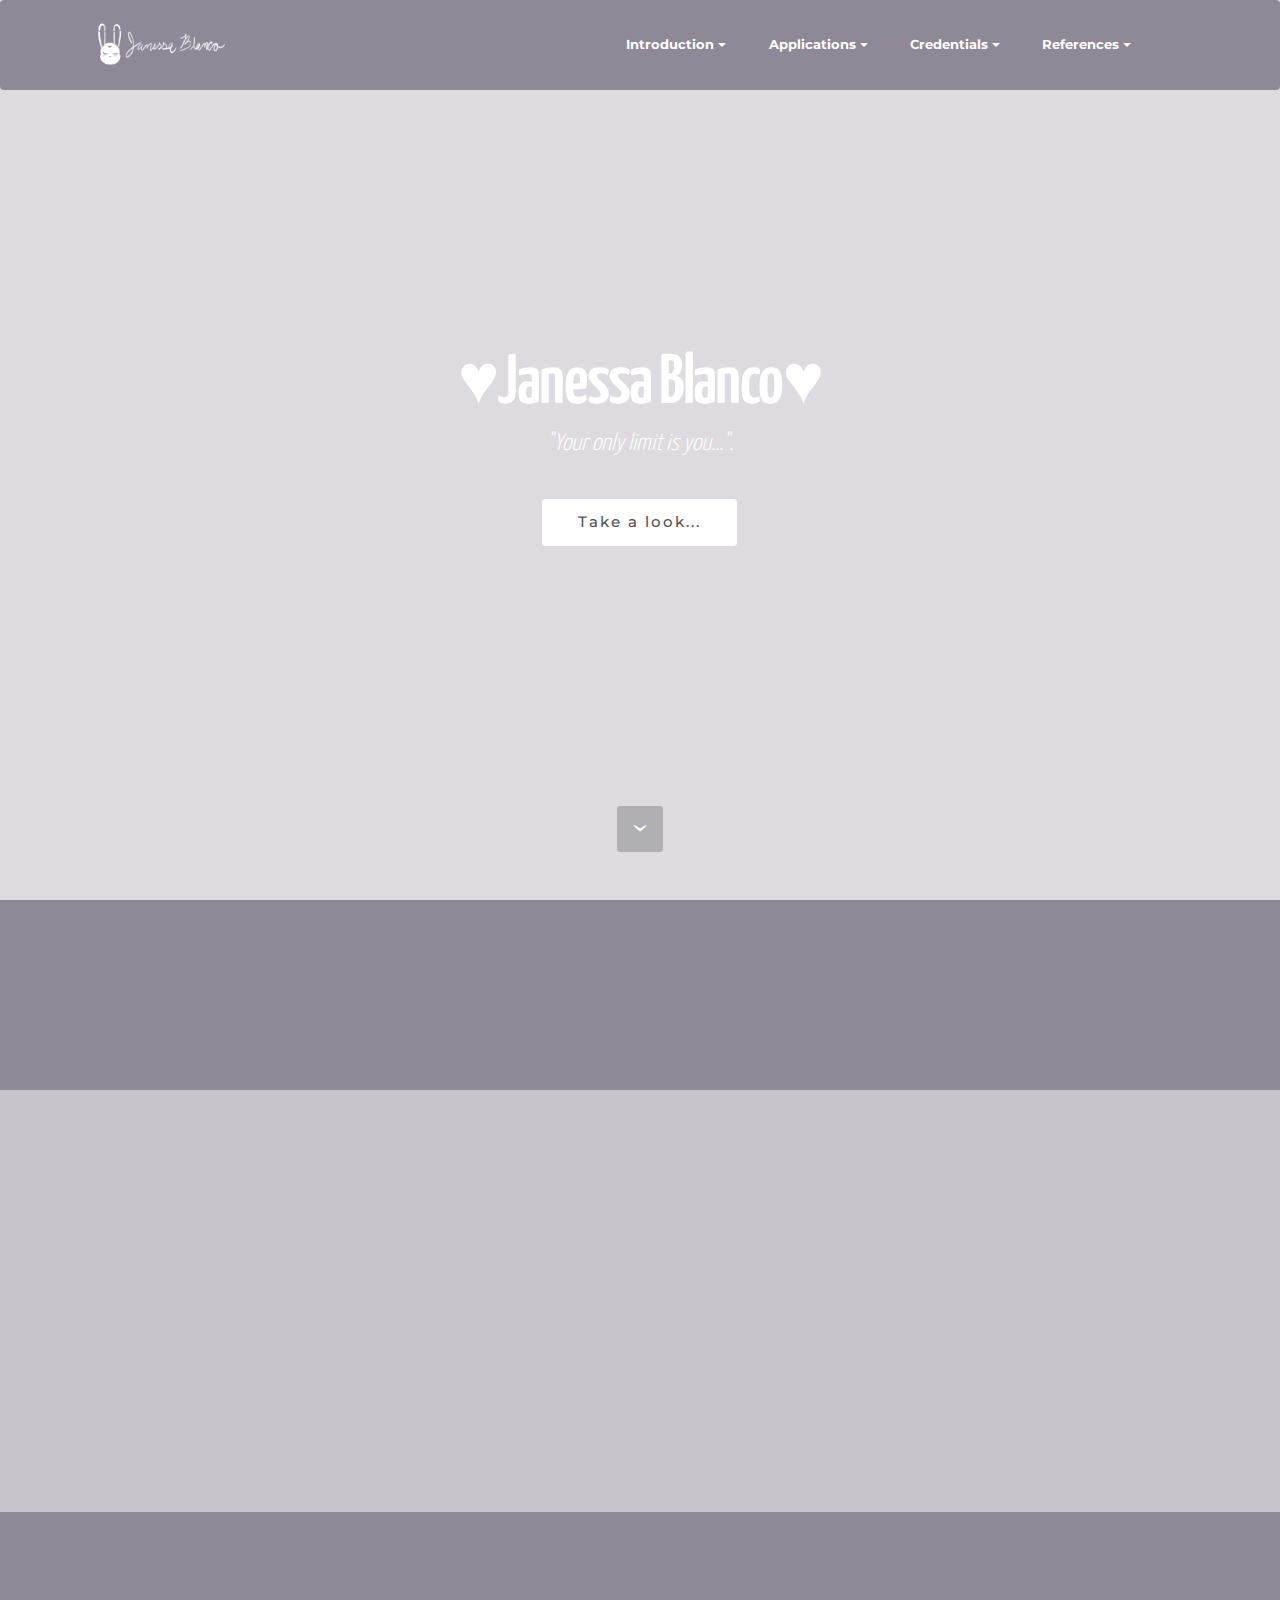
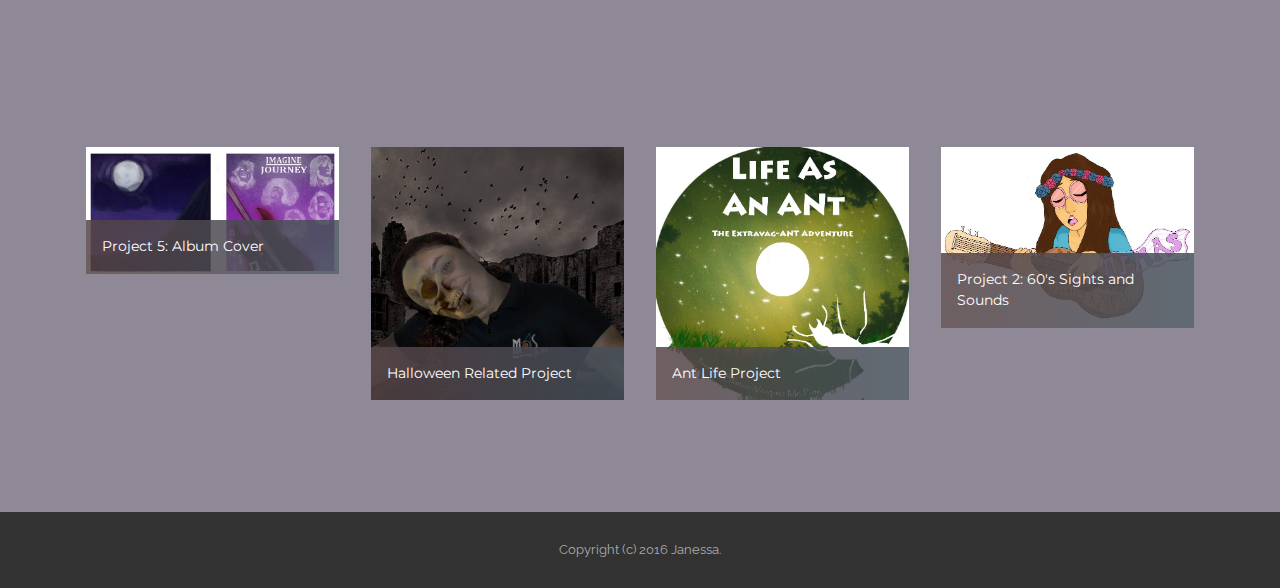
==== commit 3695f39a: "create github pages" ====
--- a/index.html
+++ b/index.html
@@ -18,6 +18,7 @@
   <link rel="stylesheet" href="assets/bootstrap/css/bootstrap.min.css">
   <link rel="stylesheet" href="assets/dropdown/css/style.css">
   <link rel="stylesheet" href="assets/animate.css/animate.min.css">
+  <link rel="stylesheet" href="assets/socicon/css/styles.css">
   <link rel="stylesheet" href="assets/theme/css/style.css">
   <link rel="stylesheet" href="assets/mobirise-gallery/style.css">
   <link rel="stylesheet" href="assets/mobirise/css/mbr-additional.css" type="text/css">
@@ -59,7 +60,7 @@
 
 </section>
 
-<section class="engine"><a rel="external" href="https://mobirise.com">https://mobirise.com/</a></section><section class="mbr-section mbr-section-hero mbr-section-full mbr-parallax-background mbr-section-with-arrow mbr-after-navbar" id="header1-1b">
+<section class="engine"><a rel="external" href="https://mobirise.com">Site Creator</a></section><section class="mbr-section mbr-section-hero mbr-section-full mbr-parallax-background mbr-section-with-arrow mbr-after-navbar" id="header1-1b">
 
     <div class="mbr-overlay" style="opacity: 0.3; background-color: rgb(143, 137, 151);"></div>
 
@@ -77,8 +78,20 @@
         </div>
     </div>
 
-    <div class="mbr-arrow mbr-arrow-floating" aria-hidden="true"><a href="#content8-1d"><i class="mbr-arrow-icon"></i></a></div>
-
+    <div class="mbr-arrow mbr-arrow-floating" aria-hidden="true"><a href="#social-buttons4-1j"><i class="mbr-arrow-icon"></i></a></div>
+
+</section>
+
+<section class="mbr-section mbr-section-md-padding" id="social-buttons4-1j" style="background-color: rgb(143, 137, 151); padding-top: 30px; padding-bottom: 30px;">
+    
+    <div class="container">
+        <div class="row">
+            <div class="col-md-8 col-md-offset-2 text-xs-center">
+                <h3 class="mbr-section-title display-2">Follow Me!</h3>
+                <div>   <a class="btn btn-social" title="YouTube" target="_blank" href="https://www.youtube.com/channel/UCJ4wrfcZ4ldZio11vlMeh3w"><i class="socicon socicon-youtube"></i></a> <a class="btn btn-social" title="Instagram" target="_blank" href="https://www.google.com/url?sa=t&amp;rct=j&amp;q=&amp;esrc=s&amp;source=web&amp;cd=1&amp;cad=rja&amp;uact=8&amp;ved=0ahUKEwirqcHGobPSAhUGQyYKHRzoAscQFggZMAA&amp;url=https%3A%2F%2Fwww.instagram.com%2Fsenshisailormeme%2F&amp;usg=AFQjCNEpjJJc23NOp1N-crlQKr77OWzUtA&amp;bvm=bv.148073327,d.eWE"><i class="socicon socicon-instagram"></i></a>      </div>
+            </div>
+        </div>
+    </div>
 </section>
 
 <section class="mbr-section" id="content8-1d" data-bg-video="https://www.youtube.com/embed/01FWveJiuZY?rel=0&amp;amp;showinfo=0&amp;autoplay=0&amp;loop=0" style="padding-top: 200px; padding-bottom: 160px;">
--- a/assets/socicon/css/styles.css
+++ b/assets/socicon/css/styles.css
@@ -0,0 +1,544 @@
+@charset "UTF-8";
+
+@font-face {
+  font-family: "socicon";
+  src:url("../fonts/socicon.eot");
+  src:url("../fonts/socicon.eot?#iefix") format("embedded-opentype"),
+    url("../fonts/socicon.woff") format("woff"),
+    url("../fonts/socicon.ttf") format("truetype"),
+    url("../fonts/socicon.svg#socicon") format("svg");
+  font-weight: normal;
+  font-style: normal;
+
+}
+
+[data-icon]:before {
+  font-family: "socicon" !important;
+  content: attr(data-icon);
+  font-style: normal !important;
+  font-weight: normal !important;
+  font-variant: normal !important;
+  text-transform: none !important;
+  speak: none;
+  line-height: 1;
+  -webkit-font-smoothing: antialiased;
+  -moz-osx-font-smoothing: grayscale;
+}
+
+[class^="socicon-"]:before,
+[class*=" socicon-"]:before {
+  font-family: "socicon" !important;
+  font-style: normal !important;
+  font-weight: normal !important;
+  font-variant: normal !important;
+  text-transform: none !important;
+  speak: none;
+  line-height: 1;
+  -webkit-font-smoothing: antialiased;
+  -moz-osx-font-smoothing: grayscale;
+}
+
+.socicon-modelmayhem:before {
+  content: "\e000";
+}
+.socicon-mixcloud:before {
+  content: "\e001";
+}
+.socicon-drupal:before {
+  content: "\e002";
+}
+.socicon-swarm:before {
+  content: "\e003";
+}
+.socicon-istock:before {
+  content: "\e004";
+}
+.socicon-yammer:before {
+  content: "\e005";
+}
+.socicon-ello:before {
+  content: "\e006";
+}
+.socicon-stackoverflow:before {
+  content: "\e007";
+}
+.socicon-persona:before {
+  content: "\e008";
+}
+.socicon-triplej:before {
+  content: "\e009";
+}
+.socicon-houzz:before {
+  content: "\e00a";
+}
+.socicon-rss:before {
+  content: "\e00b";
+}
+.socicon-paypal:before {
+  content: "\e00c";
+}
+.socicon-odnoklassniki:before {
+  content: "\e00d";
+}
+.socicon-airbnb:before {
+  content: "\e00e";
+}
+.socicon-periscope:before {
+  content: "\e00f";
+}
+.socicon-outlook:before {
+  content: "\e010";
+}
+.socicon-coderwall:before {
+  content: "\e011";
+}
+.socicon-tripadvisor:before {
+  content: "\e012";
+}
+.socicon-appnet:before {
+  content: "\e013";
+}
+.socicon-goodreads:before {
+  content: "\e014";
+}
+.socicon-tripit:before {
+  content: "\e015";
+}
+.socicon-lanyrd:before {
+  content: "\e016";
+}
+.socicon-slideshare:before {
+  content: "\e017";
+}
+.socicon-buffer:before {
+  content: "\e018";
+}
+.socicon-disqus:before {
+  content: "\e019";
+}
+.socicon-vkontakte:before {
+  content: "\e01a";
+}
+.socicon-whatsapp:before {
+  content: "\e01b";
+}
+.socicon-patreon:before {
+  content: "\e01c";
+}
+.socicon-storehouse:before {
+  content: "\e01d";
+}
+.socicon-pocket:before {
+  content: "\e01e";
+}
+.socicon-mail:before {
+  content: "\e01f";
+}
+.socicon-blogger:before {
+  content: "\e020";
+}
+.socicon-technorati:before {
+  content: "\e021";
+}
+.socicon-reddit:before {
+  content: "\e022";
+}
+.socicon-dribbble:before {
+  content: "\e023";
+}
+.socicon-stumbleupon:before {
+  content: "\e024";
+}
+.socicon-digg:before {
+  content: "\e025";
+}
+.socicon-envato:before {
+  content: "\e026";
+}
+.socicon-behance:before {
+  content: "\e027";
+}
+.socicon-delicious:before {
+  content: "\e028";
+}
+.socicon-deviantart:before {
+  content: "\e029";
+}
+.socicon-forrst:before {
+  content: "\e02a";
+}
+.socicon-play:before {
+  content: "\e02b";
+}
+.socicon-zerply:before {
+  content: "\e02c";
+}
+.socicon-wikipedia:before {
+  content: "\e02d";
+}
+.socicon-apple:before {
+  content: "\e02e";
+}
+.socicon-flattr:before {
+  content: "\e02f";
+}
+.socicon-github:before {
+  content: "\e030";
+}
+.socicon-renren:before {
+  content: "\e031";
+}
+.socicon-friendfeed:before {
+  content: "\e032";
+}
+.socicon-newsvine:before {
+  content: "\e033";
+}
+.socicon-identica:before {
+  content: "\e034";
+}
+.socicon-bebo:before {
+  content: "\e035";
+}
+.socicon-zynga:before {
+  content: "\e036";
+}
+.socicon-steam:before {
+  content: "\e037";
+}
+.socicon-xbox:before {
+  content: "\e038";
+}
+.socicon-windows:before {
+  content: "\e039";
+}
+.socicon-qq:before {
+  content: "\e03a";
+}
+.socicon-douban:before {
+  content: "\e03b";
+}
+.socicon-meetup:before {
+  content: "\e03c";
+}
+.socicon-playstation:before {
+  content: "\e03d";
+}
+.socicon-android:before {
+  content: "\e03e";
+}
+.socicon-snapchat:before {
+  content: "\e03f";
+}
+.socicon-twitter:before {
+  content: "\e040";
+}
+.socicon-facebook:before {
+  content: "\e041";
+}
+.socicon-googleplus:before {
+  content: "\e042";
+}
+.socicon-pinterest:before {
+  content: "\e043";
+}
+.socicon-foursquare:before {
+  content: "\e044";
+}
+.socicon-yahoo:before {
+  content: "\e045";
+}
+.socicon-skype:before {
+  content: "\e046";
+}
+.socicon-yelp:before {
+  content: "\e047";
+}
+.socicon-feedburner:before {
+  content: "\e048";
+}
+.socicon-linkedin:before {
+  content: "\e049";
+}
+.socicon-viadeo:before {
+  content: "\e04a";
+}
+.socicon-xing:before {
+  content: "\e04b";
+}
+.socicon-myspace:before {
+  content: "\e04c";
+}
+.socicon-soundcloud:before {
+  content: "\e04d";
+}
+.socicon-spotify:before {
+  content: "\e04e";
+}
+.socicon-grooveshark:before {
+  content: "\e04f";
+}
+.socicon-lastfm:before {
+  content: "\e050";
+}
+.socicon-youtube:before {
+  content: "\e051";
+}
+.socicon-vimeo:before {
+  content: "\e052";
+}
+.socicon-dailymotion:before {
+  content: "\e053";
+}
+.socicon-vine:before {
+  content: "\e054";
+}
+.socicon-flickr:before {
+  content: "\e055";
+}
+.socicon-500px:before {
+  content: "\e056";
+}
+.socicon-wordpress:before {
+  content: "\e058";
+}
+.socicon-tumblr:before {
+  content: "\e059";
+}
+.socicon-twitch:before {
+  content: "\e05a";
+}
+.socicon-8tracks:before {
+  content: "\e05b";
+}
+.socicon-amazon:before {
+  content: "\e05c";
+}
+.socicon-icq:before {
+  content: "\e05d";
+}
+.socicon-smugmug:before {
+  content: "\e05e";
+}
+.socicon-ravelry:before {
+  content: "\e05f";
+}
+.socicon-weibo:before {
+  content: "\e060";
+}
+.socicon-baidu:before {
+  content: "\e061";
+}
+.socicon-angellist:before {
+  content: "\e062";
+}
+.socicon-ebay:before {
+  content: "\e063";
+}
+.socicon-imdb:before {
+  content: "\e064";
+}
+.socicon-stayfriends:before {
+  content: "\e065";
+}
+.socicon-residentadvisor:before {
+  content: "\e066";
+}
+.socicon-google:before {
+  content: "\e067";
+}
+.socicon-yandex:before {
+  content: "\e068";
+}
+.socicon-sharethis:before {
+  content: "\e069";
+}
+.socicon-bandcamp:before {
+  content: "\e06a";
+}
+.socicon-itunes:before {
+  content: "\e06b";
+}
+.socicon-deezer:before {
+  content: "\e06c";
+}
+.socicon-telegram:before {
+  content: "\e06e";
+}
+.socicon-openid:before {
+  content: "\e06f";
+}
+.socicon-amplement:before {
+  content: "\e070";
+}
+.socicon-viber:before {
+  content: "\e071";
+}
+.socicon-zomato:before {
+  content: "\e072";
+}
+.socicon-draugiem:before {
+  content: "\e074";
+}
+.socicon-endomodo:before {
+  content: "\e075";
+}
+.socicon-filmweb:before {
+  content: "\e076";
+}
+.socicon-stackexchange:before {
+  content: "\e077";
+}
+.socicon-wykop:before {
+  content: "\e078";
+}
+.socicon-teamspeak:before {
+  content: "\e079";
+}
+.socicon-teamviewer:before {
+  content: "\e07a";
+}
+.socicon-ventrilo:before {
+  content: "\e07b";
+}
+.socicon-younow:before {
+  content: "\e07c";
+}
+.socicon-raidcall:before {
+  content: "\e07d";
+}
+.socicon-mumble:before {
+  content: "\e07e";
+}
+.socicon-medium:before {
+  content: "\e06d";
+}
+.socicon-bebee:before {
+  content: "\e07f";
+}
+.socicon-hitbox:before {
+  content: "\e080";
+}
+.socicon-reverbnation:before {
+  content: "\e081";
+}
+.socicon-formulr:before {
+  content: "\e082";
+}
+.socicon-instagram:before {
+  content: "\e057";
+}
+.socicon-battlenet:before {
+  content: "\e083";
+}
+.socicon-chrome:before {
+  content: "\e084";
+}
+.socicon-discord:before {
+  content: "\e086";
+}
+.socicon-issuu:before {
+  content: "\e087";
+}
+.socicon-macos:before {
+  content: "\e088";
+}
+.socicon-firefox:before {
+  content: "\e089";
+}
+.socicon-opera:before {
+  content: "\e08d";
+}
+.socicon-keybase:before {
+  content: "\e090";
+}
+.socicon-alliance:before {
+  content: "\e091";
+}
+.socicon-livejournal:before {
+  content: "\e092";
+}
+.socicon-googlephotos:before {
+  content: "\e093";
+}
+.socicon-horde:before {
+  content: "\e094";
+}
+.socicon-etsy:before {
+  content: "\e095";
+}
+.socicon-zapier:before {
+  content: "\e096";
+}
+.socicon-google-scholar:before {
+  content: "\e097";
+}
+.socicon-researchgate:before {
+  content: "\e098";
+}
+.socicon-wechat:before {
+  content: "\e099";
+}
+.socicon-strava:before {
+  content: "\e09a";
+}
+.socicon-line:before {
+  content: "\e09b";
+}
+.socicon-lyft:before {
+  content: "\e09c";
+}
+.socicon-uber:before {
+  content: "\e09d";
+}
+.socicon-songkick:before {
+  content: "\e09e";
+}
+.socicon-viewbug:before {
+  content: "\e09f";
+}
+.socicon-googlegroups:before {
+  content: "\e0a0";
+}
+.socicon-quora:before {
+  content: "\e073";
+}
+.socicon-diablo:before {
+  content: "\e085";
+}
+.socicon-blizzard:before {
+  content: "\e0a1";
+}
+.socicon-hearthstone:before {
+  content: "\e08b";
+}
+.socicon-heroes:before {
+  content: "\e08a";
+}
+.socicon-overwatch:before {
+  content: "\e08c";
+}
+.socicon-warcraft:before {
+  content: "\e08e";
+}
+.socicon-starcraft:before {
+  content: "\e08f";
+}
+.socicon-beam:before {
+  content: "\e0a2";
+}
+.socicon-curse:before {
+  content: "\e0a3";
+}
+.socicon-player:before {
+  content: "\e0a4";
+}
+.socicon-streamjar:before {
+  content: "\e0a5";
+}
+.socicon-nintendo:before {
+  content: "\e0a6";
+}
+.socicon-hellocoton:before {
+  content: "\e0a7";
+}
--- a/assets/mobirise/css/mbr-additional.css
+++ b/assets/mobirise/css/mbr-additional.css
@@ -860,6 +860,7 @@
 
 
 
+
 #ext_menu-11 .hide-buttons .nav-btn {
   display: none !important;
 }
@@ -928,6 +929,13 @@
 #header1-1b .mbr-section-lead {
   font-family: 'Yanone Kaffeesatz', sans-serif;
 }
+#social-buttons4-1j .mbr-section-title,
+#social-buttons4-1j .btn-social {
+  color: #fff;
+}
+#social-buttons4-1j .mbr-section-title {
+  font-family: 'Yanone Kaffeesatz', sans-serif;
+}
 #content8-1d .mbr-section-title,
 #content8-1d p {
   text-align: right;
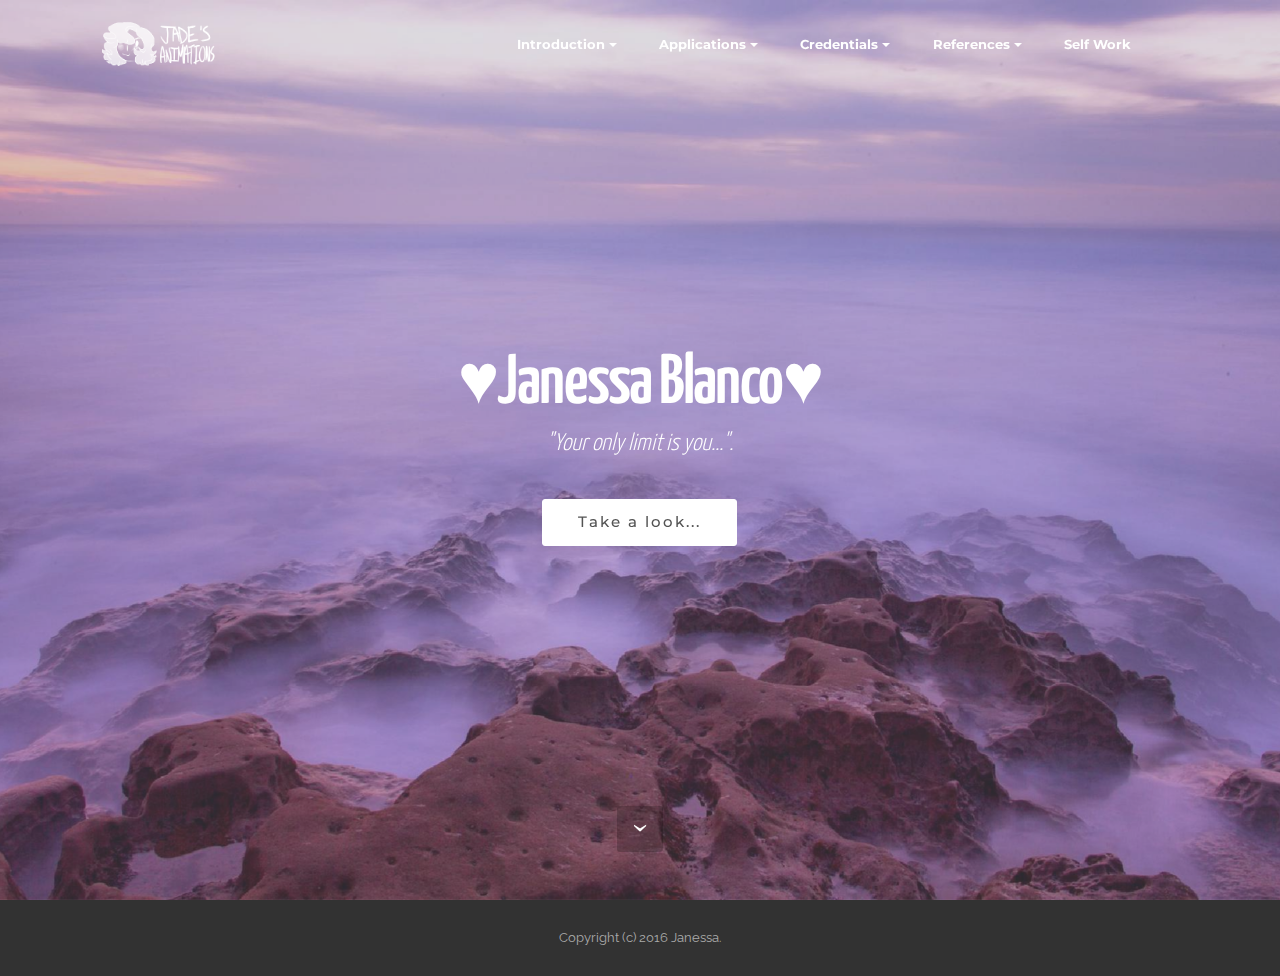
==== commit 850e4aa8: "create github pages" ====
--- a/index.html
+++ b/index.html
@@ -6,21 +6,18 @@
   <meta http-equiv="X-UA-Compatible" content="IE=edge">
   <meta name="generator" content="Mobirise v3.11.1, mobirise.com">
   <meta name="viewport" content="width=device-width, initial-scale=1">
-  <link rel="shortcut icon" href="assets/images/website-logo-384x128.png" type="image/x-icon">
+  <link rel="shortcut icon" href="assets/images/website-logo-copy-384x128.png" type="image/x-icon">
   <meta name="description" content="Web Builder Description">
   <title>Janessa Blanco-Vazquez</title>
   <link rel="stylesheet" href="https://fonts.googleapis.com/css?family=Lora:400,700,400italic,700italic&amp;subset=latin">
   <link rel="stylesheet" href="https://fonts.googleapis.com/css?family=Montserrat:400,700">
   <link rel="stylesheet" href="https://fonts.googleapis.com/css?family=Raleway:100,100i,200,200i,300,300i,400,400i,500,500i,600,600i,700,700i,800,800i,900,900i">
   <link rel="stylesheet" href="assets/bootstrap-material-design-font/css/material.css">
-  <link rel="stylesheet" href="assets/et-line-font-plugin/style.css">
   <link rel="stylesheet" href="assets/tether/tether.min.css">
   <link rel="stylesheet" href="assets/bootstrap/css/bootstrap.min.css">
   <link rel="stylesheet" href="assets/dropdown/css/style.css">
   <link rel="stylesheet" href="assets/animate.css/animate.min.css">
-  <link rel="stylesheet" href="assets/socicon/css/styles.css">
   <link rel="stylesheet" href="assets/theme/css/style.css">
-  <link rel="stylesheet" href="assets/mobirise-gallery/style.css">
   <link rel="stylesheet" href="assets/mobirise/css/mbr-additional.css" type="text/css">
   
   
@@ -29,14 +26,14 @@
 <body>
 <section id="ext_menu-11">
 
-    <nav class="navbar navbar-dropdown">
+    <nav class="navbar navbar-dropdown bg-color transparent">
         <div class="container">
 
             <div class="mbr-table">
                 <div class="mbr-table-cell">
 
                     <div class="navbar-brand">
-                        <a href="https://mobirise.com" class="navbar-logo"><img src="assets/images/website-logo-384x128.png" alt="Mobirise"></a>
+                        <a href="https://mobirise.com" class="navbar-logo"><img src="assets/images/website-logo-copy-384x128.png" alt="Mobirise"></a>
                         <a class="navbar-caption text-white" href="https://mobirise.com"></a>
                     </div>
 
@@ -47,7 +44,7 @@
                         <div class="hamburger-icon"></div>
                     </button>
 
-                    <ul class="nav-dropdown collapse pull-xs-right nav navbar-nav navbar-toggleable-sm" id="exCollapsingNavbar"><li class="nav-item dropdown"><a class="nav-link link dropdown-toggle" href="introduction.html" data-toggle="dropdown-submenu" aria-expanded="false" target="_blank">Introduction</a><div class="dropdown-menu"><a class="dropdown-item" href="introduction.html">Biography<br></a></div></li><li class="nav-item dropdown"><a class="nav-link link dropdown-toggle" href="https://mobirise.com/" data-toggle="dropdown-submenu" aria-expanded="false">Applications</a><div class="dropdown-menu"><a class="dropdown-item" href="#"></a><a class="dropdown-item" href="Adobe Photoshop" target="_blank">Adobe Photoshop</a><a class="dropdown-item" href="#">Adobe Illustrator</a><a class="dropdown-item" href="#">Adobe Premiere</a><a class="dropdown-item" href="#">Adobe Audition</a><div class="dropdown"><a class="dropdown-item dropdown-toggle" href="#" data-toggle="dropdown-submenu">Microsoft Word</a><div class="dropdown-menu dropdown-submenu"><a class="dropdown-item" href="#">DiscussIT 6</a></div></div><a class="dropdown-item" href="#">Microsoft PowerPoint</a><a class="dropdown-item" href="#">123D</a></div></li><li class="nav-item dropdown"><a class="nav-link link dropdown-toggle" href="https://mobirise.com/" data-toggle="dropdown-submenu" aria-expanded="false">Credentials</a><div class="dropdown-menu"><a class="dropdown-item" href="#">Industry Certified PS</a><a class="dropdown-item" href="#">Industry Certified AI</a><a class="dropdown-item" href="#">Industry Certified AP</a><a class="dropdown-item" href="#">Industry Certified AA</a><a class="dropdown-item" href="#">Industry Certified DW</a><a class="dropdown-item" href="#">&nbsp;Transcript</a><a class="dropdown-item" href="#">Resume</a></div></li><li class="nav-item dropdown"><a class="nav-link link dropdown-toggle" href="https://mobirise.com/" aria-expanded="false" data-toggle="dropdown-submenu">References</a><div class="dropdown-menu"><a class="dropdown-item" href="#">Mr. Pate</a><a class="dropdown-item" href="#">AP Teacher</a><a class="dropdown-item" href="#">Community Member</a><a class="dropdown-item" href="#">Family Member</a></div></li><li class="nav-item"><a class="nav-link link" href="https://mobirise.com/"></a></li></ul>
+                    <ul class="nav-dropdown collapse pull-xs-right nav navbar-nav navbar-toggleable-sm" id="exCollapsingNavbar"><li class="nav-item dropdown"><a class="nav-link link dropdown-toggle" href="introduction.html" data-toggle="dropdown-submenu" aria-expanded="false" target="_blank">Introduction</a><div class="dropdown-menu"><a class="dropdown-item" href="introduction.html">Biography<br></a></div></li><li class="nav-item dropdown"><a class="nav-link link dropdown-toggle" href="https://mobirise.com/" data-toggle="dropdown-submenu" aria-expanded="false">Applications</a><div class="dropdown-menu"><a class="dropdown-item" href="#"></a><a class="dropdown-item" href="Adobe Photoshop" target="_blank">Adobe Photoshop</a><a class="dropdown-item" href="#">Adobe Illustrator</a><a class="dropdown-item" href="#">Adobe Premiere</a><a class="dropdown-item" href="#">Adobe Audition</a><div class="dropdown"><a class="dropdown-item dropdown-toggle" href="#" data-toggle="dropdown-submenu">Microsoft Word</a><div class="dropdown-menu dropdown-submenu"><a class="dropdown-item" href="#">DiscussIT 6</a></div></div><a class="dropdown-item" href="#">Microsoft PowerPoint</a><a class="dropdown-item" href="#">123D</a></div></li><li class="nav-item dropdown"><a class="nav-link link dropdown-toggle" href="https://mobirise.com/" data-toggle="dropdown-submenu" aria-expanded="false">Credentials</a><div class="dropdown-menu"><a class="dropdown-item" href="#">Industry Certified PS</a><a class="dropdown-item" href="#">Industry Certified AI</a><a class="dropdown-item" href="#">Industry Certified AP</a><a class="dropdown-item" href="#">Industry Certified AA</a><a class="dropdown-item" href="#">Industry Certified DW</a><a class="dropdown-item" href="#">&nbsp;Transcript</a><a class="dropdown-item" href="#">Resume</a></div></li><li class="nav-item dropdown"><a class="nav-link link dropdown-toggle" href="https://mobirise.com/" aria-expanded="false" data-toggle="dropdown-submenu">References</a><div class="dropdown-menu"><a class="dropdown-item" href="#">Mr. Pate</a><a class="dropdown-item" href="#">AP Teacher</a><a class="dropdown-item" href="#">Community Member</a><a class="dropdown-item" href="#">Family Member</a></div></li><li class="nav-item"><a class="nav-link link" href="personalart.html" aria-expanded="false" target="_blank">Self Work</a></li><li class="nav-item"><a class="nav-link link" href="https://mobirise.com/"></a></li></ul>
                     <button hidden="" class="navbar-toggler navbar-close" type="button" data-toggle="collapse" data-target="#exCollapsingNavbar">
                         <div class="close-icon"></div>
                     </button>
@@ -60,7 +57,7 @@
 
 </section>
 
-<section class="engine"><a rel="external" href="https://mobirise.com">Site Creator</a></section><section class="mbr-section mbr-section-hero mbr-section-full mbr-parallax-background mbr-section-with-arrow mbr-after-navbar" id="header1-1b">
+<section class="engine"><a rel="external" href="https://mobirise.com">Mobirise Web Site Maker</a></section><section class="mbr-section mbr-section-hero mbr-section-full mbr-parallax-background mbr-section-with-arrow mbr-after-navbar" id="header1-1b" style="background-image: url(assets/images/mbr-6-2000x1333.jpg);">
 
     <div class="mbr-overlay" style="opacity: 0.3; background-color: rgb(143, 137, 151);"></div>
 
@@ -78,137 +75,8 @@
         </div>
     </div>
 
-    <div class="mbr-arrow mbr-arrow-floating" aria-hidden="true"><a href="#social-buttons4-1j"><i class="mbr-arrow-icon"></i></a></div>
+    <div class="mbr-arrow mbr-arrow-floating" aria-hidden="true"><a href="#footer1-1i"><i class="mbr-arrow-icon"></i></a></div>
 
-</section>
-
-<section class="mbr-section mbr-section-md-padding" id="social-buttons4-1j" style="background-color: rgb(143, 137, 151); padding-top: 30px; padding-bottom: 30px;">
-    
-    <div class="container">
-        <div class="row">
-            <div class="col-md-8 col-md-offset-2 text-xs-center">
-                <h3 class="mbr-section-title display-2">Follow Me!</h3>
-                <div>   <a class="btn btn-social" title="YouTube" target="_blank" href="https://www.youtube.com/channel/UCJ4wrfcZ4ldZio11vlMeh3w"><i class="socicon socicon-youtube"></i></a> <a class="btn btn-social" title="Instagram" target="_blank" href="https://www.google.com/url?sa=t&amp;rct=j&amp;q=&amp;esrc=s&amp;source=web&amp;cd=1&amp;cad=rja&amp;uact=8&amp;ved=0ahUKEwirqcHGobPSAhUGQyYKHRzoAscQFggZMAA&amp;url=https%3A%2F%2Fwww.instagram.com%2Fsenshisailormeme%2F&amp;usg=AFQjCNEpjJJc23NOp1N-crlQKr77OWzUtA&amp;bvm=bv.148073327,d.eWE"><i class="socicon socicon-instagram"></i></a>      </div>
-            </div>
-        </div>
-    </div>
-</section>
-
-<section class="mbr-section" id="content8-1d" data-bg-video="https://www.youtube.com/embed/01FWveJiuZY?rel=0&amp;amp;showinfo=0&amp;autoplay=0&amp;loop=0" style="padding-top: 200px; padding-bottom: 160px;">
-
-    <div class="mbr-overlay" style="opacity: 0.5; background-color: rgb(143, 137, 151);">
-    </div>
-
-    <div class="container">
-        
-        <div class="lead"><p>.</p></div>
-    </div>
-
-</section>
-
-<section class="mbr-section mbr-section__container article" id="header3-1f" style="background-color: rgb(143, 137, 151); padding-top: 20px; padding-bottom: 20px;">
-    <div class="container">
-        <div class="row">
-            <div class="col-xs-12">
-                <h3 class="mbr-section-title display-2">Some of my work.....</h3>
-                <small class="mbr-section-subtitle">By John Smith posted July 20, 2016</small>
-            </div>
-        </div>
-    </div>
-</section>
-
-<section class="mbr-gallery mbr-section mbr-section-nopadding mbr-slider-carousel" id="gallery2-1g" data-filter="false" style="background-color: rgb(143, 137, 151); padding-top: 6rem; padding-bottom: 6rem;">
-    <!-- Filter -->
-    
-
-    <!-- Gallery -->
-    <div class="mbr-gallery-row container">
-        <div class=" mbr-gallery-layout-default">
-            <div>
-                <div>
-                    <div class="mbr-gallery-item mbr-gallery-item__mobirise3 mbr-gallery-item--p1" data-tags="Awesome" data-video-url="false">
-                        <div href="#lb-gallery2-1g" data-slide-to="0" data-toggle="modal">
-                            
-                            
-
-                            <img alt="" src="assets/images/album-cover-2000x1000-800x400.jpg">
-                            
-                            <span class="icon-focus"></span>
-                            <span class="mbr-gallery-title">Project 5: Album Cover</span>
-                        </div>
-                    </div><div class="mbr-gallery-item mbr-gallery-item__mobirise3 mbr-gallery-item--p1" data-tags="Responsive" data-video-url="false">
-                        <div href="#lb-gallery2-1g" data-slide-to="1" data-toggle="modal">
-                            
-                            
-
-                            <img alt="" src="assets/images/costume-image-final-2000x2000-800x800.jpg">
-                            
-                            <span class="icon-focus"></span>
-                            <span class="mbr-gallery-title">Halloween Related Project</span>
-                        </div>
-                    </div><div class="mbr-gallery-item mbr-gallery-item__mobirise3 mbr-gallery-item--p1" data-tags="Creative" data-video-url="false">
-                        <div href="#lb-gallery2-1g" data-slide-to="2" data-toggle="modal">
-                            
-                            
-
-                            <img alt="" src="assets/images/blank-dvd-label-edited-2000x2000-800x800.jpg">
-                            
-                            <span class="icon-focus"></span>
-                            <span class="mbr-gallery-title">Ant Life Project</span>
-                        </div>
-                    </div><div class="mbr-gallery-item mbr-gallery-item__mobirise3 mbr-gallery-item--p1" data-tags="Animated" data-video-url="false">
-                        <div href="#lb-gallery2-1g" data-slide-to="3" data-toggle="modal">
-                            
-                            
-
-                            <img alt="" src="assets/images/final-build-2000x1428-800x571.jpg">
-                            
-                            <span class="icon-focus"></span>
-                            <span class="mbr-gallery-title">Project 2: 60's Sights and Sounds</span>
-                        </div>
-                    </div>
-                </div>
-            </div>
-            <div class="clearfix"></div>
-        </div>
-    </div>
-
-    <!-- Lightbox -->
-    <div data-app-prevent-settings="" class="mbr-slider modal fade carousel slide" tabindex="-1" data-keyboard="true" data-interval="false" id="lb-gallery2-1g">
-        <div class="modal-dialog">
-            <div class="modal-content">
-                <div class="modal-body">
-                    <ol class="carousel-indicators">
-                        <li data-app-prevent-settings="" data-target="#lb-gallery2-1g" data-slide-to="0"></li><li data-app-prevent-settings="" data-target="#lb-gallery2-1g" data-slide-to="1"></li><li data-app-prevent-settings="" data-target="#lb-gallery2-1g" data-slide-to="2"></li><li data-app-prevent-settings="" data-target="#lb-gallery2-1g" class=" active" data-slide-to="3"></li>
-                    </ol>
-                    <div class="carousel-inner">
-                        <div class="carousel-item">
-                            <img alt="" src="assets/images/album-cover-2000x1000.jpg">
-                        </div><div class="carousel-item">
-                            <img alt="" src="assets/images/costume-image-final-2000x2000.jpg">
-                        </div><div class="carousel-item">
-                            <img alt="" src="assets/images/blank-dvd-label-edited-2000x2000.jpg">
-                        </div><div class="carousel-item active">
-                            <img alt="" src="assets/images/final-build-2000x1428.jpg">
-                        </div>
-                    </div>
-                    <a class="left carousel-control" role="button" data-slide="prev" href="#lb-gallery2-1g">
-                        <span class="icon-prev" aria-hidden="true"></span>
-                        <span class="sr-only">Previous</span>
-                    </a>
-                    <a class="right carousel-control" role="button" data-slide="next" href="#lb-gallery2-1g">
-                        <span class="icon-next" aria-hidden="true"></span>
-                        <span class="sr-only">Next</span>
-                    </a>
-
-                    <a class="close" href="#" role="button" data-dismiss="modal">
-                        <span aria-hidden="true">×</span>
-                        <span class="sr-only">Close</span>
-                    </a>
-                </div>
-            </div>
-        </div>
-    </div>
 </section>
 
 <footer class="mbr-small-footer mbr-section mbr-section-nopadding" id="footer1-1i" style="background-color: rgb(50, 50, 50); padding-top: 1.75rem; padding-bottom: 1.75rem;">
@@ -227,13 +95,7 @@
   <script src="assets/touchSwipe/jquery.touchSwipe.min.js"></script>
   <script src="assets/viewportChecker/jquery.viewportchecker.js"></script>
   <script src="assets/jarallax/jarallax.js"></script>
-  <script src="assets/jquery-mb-ytplayer/jquery.mb.YTPlayer.min.js"></script>
-  <script src="assets/masonry/masonry.pkgd.min.js"></script>
-  <script src="assets/imagesloaded/imagesloaded.pkgd.min.js"></script>
-  <script src="assets/bootstrap-carousel-swipe/bootstrap-carousel-swipe.js"></script>
   <script src="assets/theme/js/script.js"></script>
-  <script src="assets/mobirise-gallery/player.min.js"></script>
-  <script src="assets/mobirise-gallery/script.js"></script>
   
   
   <input name="animation" type="hidden">
--- a/assets/mobirise/css/mbr-additional.css
+++ b/assets/mobirise/css/mbr-additional.css
@@ -3,7 +3,8 @@
 @import url(https://fonts.googleapis.com/css?family=Montserrat:400,700);
 @import url(https://fonts.googleapis.com/css?family=Lora:400,700);
 @import url(https://fonts.googleapis.com/css?family=Raleway:400,300,700);
-
+@import url(https://fonts.googleapis.com/css?family=Lato:400,300,700);
+@import url(https://fonts.googleapis.com/css?family=Roboto:400,300,700);
 
 
 
@@ -81,7 +82,7 @@
   font-family: 'Lora', serif;
 }
 .bg-primary {
-  background-color: #c0a375 !important;
+  background-color: #bcaece !important;
 }
 .bg-success {
   background-color: #90a878 !important;
@@ -96,8 +97,8 @@
   background-color: #f28281 !important;
 }
 .btn-primary {
-  background-color: #c0a375;
-  border-color: #c0a375;
+  background-color: #bcaece;
+  border-color: #bcaece;
   color: #ffffff;
 }
 .btn-primary:hover,
@@ -106,14 +107,14 @@
 .btn-primary:active,
 .btn-primary.active {
   color: #ffffff;
-  background-color: #a07e49;
-  border-color: #a07e49;
+  background-color: #957eb1;
+  border-color: #957eb1;
 }
 .btn-primary.disabled,
 .btn-primary:disabled {
   color: #ffffff !important;
-  background-color: #a07e49 !important;
-  border-color: #a07e49 !important;
+  background-color: #957eb1 !important;
+  border-color: #957eb1 !important;
 }
 .btn-secondary {
   background-color: #bfcecb;
@@ -217,8 +218,8 @@
 }
 .btn-primary-outline {
   background: none;
-  border-color: #8e7041;
-  color: #8e7041;
+  border-color: #876ea8;
+  color: #876ea8;
 }
 .btn-primary-outline:hover,
 .btn-primary-outline:focus,
@@ -226,14 +227,14 @@
 .btn-primary-outline:active,
 .btn-primary-outline.active {
   color: #ffffff;
-  background-color: #c0a375;
-  border-color: #c0a375;
+  background-color: #bcaece;
+  border-color: #bcaece;
 }
 .btn-primary-outline.disabled,
 .btn-primary-outline:disabled {
   color: #ffffff !important;
-  background-color: #c0a375 !important;
-  border-color: #c0a375 !important;
+  background-color: #bcaece !important;
+  border-color: #bcaece !important;
 }
 .btn-secondary-outline {
   background: none;
@@ -336,7 +337,7 @@
   border-color: #f28281 !important;
 }
 .text-primary {
-  color: #c0a375 !important;
+  color: #bcaece !important;
 }
 .text-success {
   color: #90a878 !important;
@@ -363,36 +364,36 @@
   background-color: #f28281;
 }
 .btn-social {
-  border-color: #c0a375;
+  border-color: #bcaece;
 }
 .btn-social:hover {
-  background: #c0a375;
+  background: #bcaece;
 }
 .mbr-company .list-group-item.active .list-group-text {
-  color: #c0a375;
+  color: #bcaece;
 }
 .mbr-footer p a,
 .mbr-footer ul a {
-  color: #c0a375;
+  color: #bcaece;
 }
 .mbr-footer-content li::before,
 .mbr-footer .mbr-contacts li::before {
-  background: #c0a375;
+  background: #bcaece;
 }
 .mbr-footer-content li a:hover,
 .mbr-footer .mbr-contacts li a:hover {
-  color: #c0a375;
+  color: #bcaece;
 }
 .lead a,
 .lead a:hover {
-  color: #c0a375;
+  color: #bcaece;
 }
 .lead blockquote {
-  border-color: #c0a375;
+  border-color: #bcaece;
 }
 .mbr-plan-header.bg-primary .mbr-plan-subtitle,
 .mbr-plan-header.bg-primary .mbr-plan-price-desc {
-  color: #e8ddcd;
+  color: #ffffff;
 }
 .mbr-plan-header.bg-success .mbr-plan-subtitle,
 .mbr-plan-header.bg-success .mbr-plan-price-desc {
@@ -412,7 +413,7 @@
 }
 .mbr-small-footer a,
 .mbr-gallery-filter li:hover {
-  color: #c0a375;
+  color: #bcaece;
 }
 .scrollToTop_wraper {
   opacity: 0 !important;
@@ -446,23 +447,23 @@
 #ext_menu-a .dropdown-item:hover,
 #ext_menu-a .link:focus,
 #ext_menu-a .dropdown-item:focus {
-  color: #c0a375;
+  color: #bcaece;
 }
 #ext_menu-a .link[aria-expanded="true"],
 #ext_menu-a .dropdown-menu {
-  background: #756f7e;
+  background: #5d5765;
 }
 #ext_menu-a .nav-dropdown-sm .link:focus,
 #ext_menu-a .nav-dropdown-sm .link:hover,
 #ext_menu-a .nav-dropdown-sm .dropdown-item:focus,
 #ext_menu-a .nav-dropdown-sm .dropdown-item:hover {
-  background: #878190!important;
+  background: #6e6878!important;
 }
 #ext_menu-a .navbar,
 #ext_menu-a .nav-dropdown-sm,
 #ext_menu-a .nav-dropdown-sm .link[aria-expanded="true"],
 #ext_menu-a .nav-dropdown-sm .dropdown-menu {
-  background: #8f8997;
+  background: #766f80;
 }
 #ext_menu-a .bg-color.transparent .link {
   color: #ffffff;
@@ -473,11 +474,11 @@
 }
 #ext_menu-a .bg-color.transparent.opened .link:hover,
 #ext_menu-a .bg-color.transparent.opened .link:focus {
-  color: #c0a375;
+  color: #bcaece;
 }
 #ext_menu-a .link[aria-expanded="true"],
 #ext_menu-a .dropdown-item[aria-expanded="true"] {
-  color: #c0a375!important;
+  color: #bcaece!important;
 }
 #header3-h .mbr-section-title,
 #header3-h .mbr-section-subtitle {
@@ -490,18 +491,7 @@
   color: #ffffff;
   font-family: 'Yanone Kaffeesatz', sans-serif;
 }
-#header3-k .mbr-section-title,
-#header3-k .mbr-section-subtitle {
-  text-align: center;
-}
-#header3-k H3 {
-  color: #ffffff;
-  font-family: 'Yanone Kaffeesatz', sans-serif;
-}
-#header3-k SMALL {
-  color: #ffffff;
-}
-#slider3-m H2 {
+#slider3-1l H2 {
   font-family: 'Yanone Kaffeesatz', sans-serif;
 }
 
@@ -535,7 +525,7 @@
 #ext_menu-v .dropdown-item:hover,
 #ext_menu-v .link:focus,
 #ext_menu-v .dropdown-item:focus {
-  color: #c0a375;
+  color: #bcaece;
 }
 #ext_menu-v .link[aria-expanded="true"],
 #ext_menu-v .dropdown-menu {
@@ -562,11 +552,11 @@
 }
 #ext_menu-v .bg-color.transparent.opened .link:hover,
 #ext_menu-v .bg-color.transparent.opened .link:focus {
-  color: #c0a375;
+  color: #bcaece;
 }
 #ext_menu-v .link[aria-expanded="true"],
 #ext_menu-v .dropdown-item[aria-expanded="true"] {
-  color: #c0a375!important;
+  color: #bcaece!important;
 }
 #form1-y .form-control-label {
   color: #ffffff;
@@ -578,6 +568,11 @@
 #form1-x .form-control-label {
   color: #232323;
 }
+
+
+
+
+
 
 
 
@@ -619,23 +614,23 @@
 #ext_menu-0 .dropdown-item:hover,
 #ext_menu-0 .link:focus,
 #ext_menu-0 .dropdown-item:focus {
-  color: #c0a375;
+  color: #bcaece;
 }
 #ext_menu-0 .link[aria-expanded="true"],
 #ext_menu-0 .dropdown-menu {
-  background: #756f7e;
+  background: #5d5765;
 }
 #ext_menu-0 .nav-dropdown-sm .link:focus,
 #ext_menu-0 .nav-dropdown-sm .link:hover,
 #ext_menu-0 .nav-dropdown-sm .dropdown-item:focus,
 #ext_menu-0 .nav-dropdown-sm .dropdown-item:hover {
-  background: #878190!important;
+  background: #6e6878!important;
 }
 #ext_menu-0 .navbar,
 #ext_menu-0 .nav-dropdown-sm,
 #ext_menu-0 .nav-dropdown-sm .link[aria-expanded="true"],
 #ext_menu-0 .nav-dropdown-sm .dropdown-menu {
-  background: #8f8997;
+  background: #766f80;
 }
 #ext_menu-0 .bg-color.transparent .link {
   color: #ffffff;
@@ -646,11 +641,11 @@
 }
 #ext_menu-0 .bg-color.transparent.opened .link:hover,
 #ext_menu-0 .bg-color.transparent.opened .link:focus {
-  color: #c0a375;
+  color: #bcaece;
 }
 #ext_menu-0 .link[aria-expanded="true"],
 #ext_menu-0 .dropdown-item[aria-expanded="true"] {
-  color: #c0a375!important;
+  color: #bcaece!important;
 }
 #msg-box8-2 .mbr-section-title,
 #msg-box8-2 p {
@@ -676,6 +671,16 @@
   font-family: 'Yanone Kaffeesatz', sans-serif;
 }
 #header2-8 .mbr-section-text {
+  font-family: 'Lato', sans-serif;
+}
+#msg-box8-1m .mbr-section-title,
+#msg-box8-1m p {
+  color: #fff;
+}
+#msg-box8-1m .mbr-section-title {
+  font-family: 'Yanone Kaffeesatz', sans-serif;
+}
+#msg-box8-1m .btn {
   font-family: 'Raleway', sans-serif;
 }
 #header3-4 .mbr-section-title,
@@ -699,9 +704,25 @@
 }
 #features4-3 H4 {
   color: #ffffff;
-  font-family: 'Montserrat', sans-serif;
+  font-family: 'Yanone Kaffeesatz', sans-serif;
+  font-size: 30px;
 }
 #features4-3 P {
+  color: #ffffff;
+}
+#features7-1k .card-subtitle {
+  color: #bcbcbc;
+}
+#features7-1k .iconbox {
+  background-color: #bcaece;
+  border-color: #bcaece;
+}
+#features7-1k H4 {
+  color: #ffffff;
+  font-family: 'Yanone Kaffeesatz', sans-serif;
+  font-size: 30px;
+}
+#features7-1k P {
   color: #ffffff;
 }
 #slider3-9 H2 {
@@ -717,147 +738,19 @@
   text-align: right;
   color: #ffffff;
 }
-
-
-
-
-
-
-
-
-
-
-
-
-#ext_menu-13 .hide-buttons .nav-btn {
-  display: none !important;
-}
-#ext_menu-13 .navbar-caption {
-  color: #ffffff;
-  font-family: 'Indie Flower', cursive;
-}
-#ext_menu-13 .navbar-toggler {
-  color: #ffffff;
-}
-#ext_menu-13 .close-icon::before,
-#ext_menu-13 .close-icon::after {
-  background-color: #ffffff;
-}
-#ext_menu-13 .link,
-#ext_menu-13 .dropdown-item {
-  color: #ffffff;
-}
-#ext_menu-13 .link {
-  font-size: 0.8rem;
-}
-#ext_menu-13 .dropdown-item,
-#ext_menu-13 .nav-dropdown-sm .link {
-  font-size: 0.866rem;
-}
-#ext_menu-13 .link:hover,
-#ext_menu-13 .dropdown-item:hover,
-#ext_menu-13 .link:focus,
-#ext_menu-13 .dropdown-item:focus {
-  color: #c0a375;
-}
-#ext_menu-13 .link[aria-expanded="true"],
-#ext_menu-13 .dropdown-menu {
-  background: #756f7e;
-}
-#ext_menu-13 .nav-dropdown-sm .link:focus,
-#ext_menu-13 .nav-dropdown-sm .link:hover,
-#ext_menu-13 .nav-dropdown-sm .dropdown-item:focus,
-#ext_menu-13 .nav-dropdown-sm .dropdown-item:hover {
-  background: #878190!important;
-}
-#ext_menu-13 .navbar,
-#ext_menu-13 .nav-dropdown-sm,
-#ext_menu-13 .nav-dropdown-sm .link[aria-expanded="true"],
-#ext_menu-13 .nav-dropdown-sm .dropdown-menu {
-  background: #8f8997;
-}
-#ext_menu-13 .bg-color.transparent .link {
-  color: #ffffff;
-  transition: none;
-}
-#ext_menu-13 .bg-color.transparent.opened .link {
-  transition: color 0.2s ease-in-out;
-}
-#ext_menu-13 .bg-color.transparent.opened .link:hover,
-#ext_menu-13 .bg-color.transparent.opened .link:focus {
-  color: #c0a375;
-}
-#ext_menu-13 .link[aria-expanded="true"],
-#ext_menu-13 .dropdown-item[aria-expanded="true"] {
-  color: #c0a375!important;
-}
-#msg-box8-14 .mbr-section-title,
-#msg-box8-14 p {
+#social-buttons4-1n .mbr-section-title,
+#social-buttons4-1n .btn-social {
   color: #fff;
 }
-#msg-box8-14 .lead P {
-  text-align: center;
-  font-family: 'Raleway', sans-serif;
-}
-#msg-box8-14 .lead BLOCKQUOTE {
-  color: #ffffff;
-  font-family: 'Yanone Kaffeesatz', sans-serif;
-}
-#msg-box8-14 .mbr-section-title {
-  font-family: 'Indie Flower', cursive;
-  text-align: center;
-}
-#msg-box8-14 .mbr-section-title I {
-  font-family: 'Yanone Kaffeesatz', sans-serif;
-  font-size: 60px;
-}
-#header2-15 .mbr-section-title {
-  font-family: 'Yanone Kaffeesatz', sans-serif;
-}
-#header2-15 .mbr-section-text {
-  font-family: 'Raleway', sans-serif;
-}
-#header3-16 .mbr-section-title,
-#header3-16 .mbr-section-subtitle {
-  text-align: center;
-}
-#header3-16 H3 {
-  color: #ffffff;
-  font-family: 'Yanone Kaffeesatz', sans-serif;
-}
-#header3-16 SMALL {
-  color: #ffffff;
-  font-family: 'Raleway', sans-serif;
-}
-#features4-17 .card-subtitle {
-  color: #ffffff;
-}
-#features4-17 .iconbox {
-  background-color: #bcaece;
-  border-color: #bcaece;
-}
-#features4-17 H4 {
-  color: #ffffff;
-  font-family: 'Montserrat', sans-serif;
-}
-#features4-17 P {
-  color: #ffffff;
-}
-#slider3-18 H2 {
-  font-family: 'Yanone Kaffeesatz', sans-serif;
-}
-#slider3-18 P {
-  font-family: 'Raleway', sans-serif;
-}
-#content2-19 SPAN {
-  text-align: right;
-}
-#content2-19 P {
-  text-align: right;
-  color: #ffffff;
-}
-
-
+#social-buttons4-1n .mbr-section-title {
+  font-size: 36px;
+  font-family: 'Yanone Kaffeesatz', sans-serif;
+}
+#contacts1-7 STRONG {
+  color: #ffffff;
+  font-family: 'Yanone Kaffeesatz', sans-serif;
+  font-size: 22px;
+}
 
 
 
@@ -890,7 +783,7 @@
 #ext_menu-11 .dropdown-item:hover,
 #ext_menu-11 .link:focus,
 #ext_menu-11 .dropdown-item:focus {
-  color: #c0a375;
+  color: #bcaece;
 }
 #ext_menu-11 .link[aria-expanded="true"],
 #ext_menu-11 .dropdown-menu {
@@ -917,11 +810,11 @@
 }
 #ext_menu-11 .bg-color.transparent.opened .link:hover,
 #ext_menu-11 .bg-color.transparent.opened .link:focus {
-  color: #c0a375;
+  color: #bcaece;
 }
 #ext_menu-11 .link[aria-expanded="true"],
 #ext_menu-11 .dropdown-item[aria-expanded="true"] {
-  color: #c0a375!important;
+  color: #bcaece!important;
 }
 #header1-1b .mbr-section-title {
   font-family: 'Yanone Kaffeesatz', sans-serif;
@@ -929,23 +822,100 @@
 #header1-1b .mbr-section-lead {
   font-family: 'Yanone Kaffeesatz', sans-serif;
 }
-#social-buttons4-1j .mbr-section-title,
-#social-buttons4-1j .btn-social {
+
+
+
+
+
+
+#ext_menu-1o .hide-buttons .nav-btn {
+  display: none !important;
+}
+#ext_menu-1o .navbar-caption {
+  color: #ffffff;
+  font-family: 'Indie Flower', cursive;
+}
+#ext_menu-1o .navbar-toggler {
+  color: #ffffff;
+}
+#ext_menu-1o .close-icon::before,
+#ext_menu-1o .close-icon::after {
+  background-color: #ffffff;
+}
+#ext_menu-1o .link,
+#ext_menu-1o .dropdown-item {
+  color: #ffffff;
+}
+#ext_menu-1o .link {
+  font-size: 0.8rem;
+}
+#ext_menu-1o .dropdown-item,
+#ext_menu-1o .nav-dropdown-sm .link {
+  font-size: 0.866rem;
+}
+#ext_menu-1o .link:hover,
+#ext_menu-1o .dropdown-item:hover,
+#ext_menu-1o .link:focus,
+#ext_menu-1o .dropdown-item:focus {
+  color: #bcaece;
+}
+#ext_menu-1o .link[aria-expanded="true"],
+#ext_menu-1o .dropdown-menu {
+  background: #5d5765;
+}
+#ext_menu-1o .nav-dropdown-sm .link:focus,
+#ext_menu-1o .nav-dropdown-sm .link:hover,
+#ext_menu-1o .nav-dropdown-sm .dropdown-item:focus,
+#ext_menu-1o .nav-dropdown-sm .dropdown-item:hover {
+  background: #6e6878!important;
+}
+#ext_menu-1o .navbar,
+#ext_menu-1o .nav-dropdown-sm,
+#ext_menu-1o .nav-dropdown-sm .link[aria-expanded="true"],
+#ext_menu-1o .nav-dropdown-sm .dropdown-menu {
+  background: #766f80;
+}
+#ext_menu-1o .bg-color.transparent .link {
+  color: #ffffff;
+  transition: none;
+}
+#ext_menu-1o .bg-color.transparent.opened .link {
+  transition: color 0.2s ease-in-out;
+}
+#ext_menu-1o .bg-color.transparent.opened .link:hover,
+#ext_menu-1o .bg-color.transparent.opened .link:focus {
+  color: #bcaece;
+}
+#ext_menu-1o .link[aria-expanded="true"],
+#ext_menu-1o .dropdown-item[aria-expanded="true"] {
+  color: #bcaece!important;
+}
+#msg-box8-1q .mbr-section-title,
+#msg-box8-1q p {
   color: #fff;
 }
-#social-buttons4-1j .mbr-section-title {
-  font-family: 'Yanone Kaffeesatz', sans-serif;
-}
-#content8-1d .mbr-section-title,
-#content8-1d p {
-  text-align: right;
+#msg-box8-1q .mbr-section-title {
+  font-family: 'Yanone Kaffeesatz', sans-serif;
+}
+#msg-box8-1q .lead P {
+  font-family: 'Roboto', sans-serif;
+}
+#msg-box8-1r .mbr-section-title,
+#msg-box8-1r p {
   color: #fff;
 }
-#header3-1f .mbr-section-title,
-#header3-1f .mbr-section-subtitle {
-  text-align: center;
-}
-#header3-1f H3 {
-  color: #ffffff;
-  font-family: 'Yanone Kaffeesatz', sans-serif;
-}
+#msg-box8-1r .mbr-section-title {
+  font-family: 'Yanone Kaffeesatz', sans-serif;
+}
+#msg-box8-1r .lead {
+  color: #ffffff;
+  font-family: 'Roboto', sans-serif;
+}
+#msg-box3-1t .mbr-section-title,
+#msg-box3-1t p {
+  color: #000;
+}
+#msg-box3-1t .lead {
+  color: #ffffff;
+  font-family: 'Roboto', sans-serif;
+}
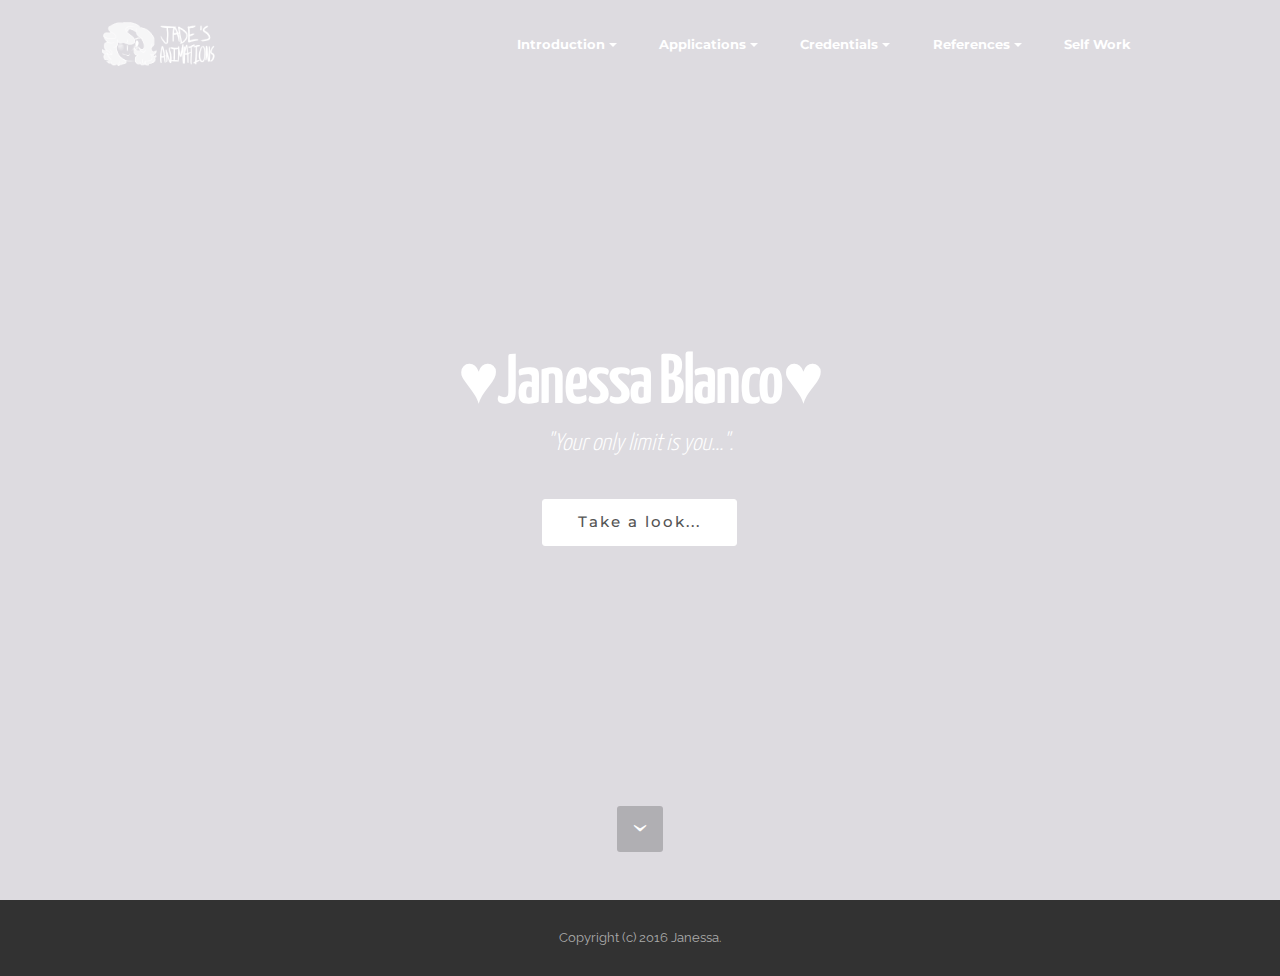
==== commit a98999d0: "create github pages" ====
--- a/index.html
+++ b/index.html
@@ -44,7 +44,7 @@
                         <div class="hamburger-icon"></div>
                     </button>
 
-                    <ul class="nav-dropdown collapse pull-xs-right nav navbar-nav navbar-toggleable-sm" id="exCollapsingNavbar"><li class="nav-item dropdown"><a class="nav-link link dropdown-toggle" href="introduction.html" data-toggle="dropdown-submenu" aria-expanded="false" target="_blank">Introduction</a><div class="dropdown-menu"><a class="dropdown-item" href="introduction.html">Biography<br></a></div></li><li class="nav-item dropdown"><a class="nav-link link dropdown-toggle" href="https://mobirise.com/" data-toggle="dropdown-submenu" aria-expanded="false">Applications</a><div class="dropdown-menu"><a class="dropdown-item" href="#"></a><a class="dropdown-item" href="Adobe Photoshop" target="_blank">Adobe Photoshop</a><a class="dropdown-item" href="#">Adobe Illustrator</a><a class="dropdown-item" href="#">Adobe Premiere</a><a class="dropdown-item" href="#">Adobe Audition</a><div class="dropdown"><a class="dropdown-item dropdown-toggle" href="#" data-toggle="dropdown-submenu">Microsoft Word</a><div class="dropdown-menu dropdown-submenu"><a class="dropdown-item" href="#">DiscussIT 6</a></div></div><a class="dropdown-item" href="#">Microsoft PowerPoint</a><a class="dropdown-item" href="#">123D</a></div></li><li class="nav-item dropdown"><a class="nav-link link dropdown-toggle" href="https://mobirise.com/" data-toggle="dropdown-submenu" aria-expanded="false">Credentials</a><div class="dropdown-menu"><a class="dropdown-item" href="#">Industry Certified PS</a><a class="dropdown-item" href="#">Industry Certified AI</a><a class="dropdown-item" href="#">Industry Certified AP</a><a class="dropdown-item" href="#">Industry Certified AA</a><a class="dropdown-item" href="#">Industry Certified DW</a><a class="dropdown-item" href="#">&nbsp;Transcript</a><a class="dropdown-item" href="#">Resume</a></div></li><li class="nav-item dropdown"><a class="nav-link link dropdown-toggle" href="https://mobirise.com/" aria-expanded="false" data-toggle="dropdown-submenu">References</a><div class="dropdown-menu"><a class="dropdown-item" href="#">Mr. Pate</a><a class="dropdown-item" href="#">AP Teacher</a><a class="dropdown-item" href="#">Community Member</a><a class="dropdown-item" href="#">Family Member</a></div></li><li class="nav-item"><a class="nav-link link" href="personalart.html" aria-expanded="false" target="_blank">Self Work</a></li><li class="nav-item"><a class="nav-link link" href="https://mobirise.com/"></a></li></ul>
+                    <ul class="nav-dropdown collapse pull-xs-right nav navbar-nav navbar-toggleable-sm" id="exCollapsingNavbar"><li class="nav-item dropdown"><a class="nav-link link dropdown-toggle" href="introduction.html" data-toggle="dropdown-submenu" aria-expanded="false" target="_blank">Introduction</a><div class="dropdown-menu"><a class="dropdown-item" href="introduction.html">Biography<br></a></div></li><li class="nav-item dropdown open"><a class="nav-link link dropdown-toggle" href="https://mobirise.com/" data-toggle="dropdown-submenu" aria-expanded="true">Applications</a><div class="dropdown-menu"><a class="dropdown-item" href="#"></a><a class="dropdown-item" href="adobephotoshop.html" target="_blank">Adobe Photoshop</a><a class="dropdown-item" href="#">Adobe Illustrator</a><a class="dropdown-item" href="page5.html">Adobe Premiere</a><a class="dropdown-item" href="#">Adobe Audition</a><div class="dropdown"><a class="dropdown-item dropdown-toggle" href="#" data-toggle="dropdown-submenu">Microsoft Word</a><div class="dropdown-menu dropdown-submenu"><a class="dropdown-item" href="#">DiscussIT 6</a></div></div><a class="dropdown-item" href="#">Microsoft PowerPoint</a><a class="dropdown-item" href="#">123D</a></div></li><li class="nav-item dropdown"><a class="nav-link link dropdown-toggle" href="https://mobirise.com/" data-toggle="dropdown-submenu" aria-expanded="false">Credentials</a><div class="dropdown-menu"><a class="dropdown-item" href="#">Industry Certified PS</a><a class="dropdown-item" href="#">Industry Certified AI</a><a class="dropdown-item" href="#">Industry Certified AP</a><a class="dropdown-item" href="#">Industry Certified AA</a><a class="dropdown-item" href="#">Industry Certified DW</a><a class="dropdown-item" href="#">&nbsp;Transcript</a><a class="dropdown-item" href="#">Resume</a></div></li><li class="nav-item dropdown"><a class="nav-link link dropdown-toggle" href="https://mobirise.com/" aria-expanded="false" data-toggle="dropdown-submenu">References</a><div class="dropdown-menu"><a class="dropdown-item" href="#">Mr. Pate</a><a class="dropdown-item" href="#">AP Teacher</a><a class="dropdown-item" href="#">Community Member</a><a class="dropdown-item" href="#">Family Member</a></div></li><li class="nav-item"><a class="nav-link link" href="personalart.html" aria-expanded="false" target="_blank">Self Work</a></li><li class="nav-item"><a class="nav-link link" href="https://mobirise.com/"></a></li></ul>
                     <button hidden="" class="navbar-toggler navbar-close" type="button" data-toggle="collapse" data-target="#exCollapsingNavbar">
                         <div class="close-icon"></div>
                     </button>
@@ -57,7 +57,7 @@
 
 </section>
 
-<section class="engine"><a rel="external" href="https://mobirise.com">Mobirise Web Site Maker</a></section><section class="mbr-section mbr-section-hero mbr-section-full mbr-parallax-background mbr-section-with-arrow mbr-after-navbar" id="header1-1b" style="background-image: url(assets/images/mbr-6-2000x1333.jpg);">
+<section class="engine"><a rel="external" href="https://mobirise.com">Web Maker</a></section><section class="mbr-section mbr-section-hero mbr-section-full mbr-parallax-background mbr-section-with-arrow mbr-after-navbar" id="header1-1b">
 
     <div class="mbr-overlay" style="opacity: 0.3; background-color: rgb(143, 137, 151);"></div>
 
@@ -69,7 +69,7 @@
 
                     <h1 class="mbr-section-title display-1">♥Janessa Blanco♥</h1>
                     <p class="mbr-section-lead lead">"Your only limit is you...".</p>
-                    <div class="mbr-section-btn"><a class="btn btn-lg btn-white" href="https://mobirise.com">Take a look...</a> </div>
+                    <div class="mbr-section-btn"><a class="btn btn-lg btn-white" href="introduction.html">Take a look...</a> </div>
                 </div>
             </div>
         </div>
--- a/assets/mobirise/css/mbr-additional.css
+++ b/assets/mobirise/css/mbr-additional.css
@@ -919,3 +919,108 @@
   color: #ffffff;
   font-family: 'Roboto', sans-serif;
 }
+
+
+
+
+
+
+#ext_menu-1u .hide-buttons .nav-btn {
+  display: none !important;
+}
+#ext_menu-1u .navbar-caption {
+  color: #ffffff;
+  font-family: 'Indie Flower', cursive;
+}
+#ext_menu-1u .navbar-toggler {
+  color: #ffffff;
+}
+#ext_menu-1u .close-icon::before,
+#ext_menu-1u .close-icon::after {
+  background-color: #ffffff;
+}
+#ext_menu-1u .link,
+#ext_menu-1u .dropdown-item {
+  color: #ffffff;
+}
+#ext_menu-1u .link {
+  font-size: 0.8rem;
+}
+#ext_menu-1u .dropdown-item,
+#ext_menu-1u .nav-dropdown-sm .link {
+  font-size: 0.866rem;
+}
+#ext_menu-1u .link:hover,
+#ext_menu-1u .dropdown-item:hover,
+#ext_menu-1u .link:focus,
+#ext_menu-1u .dropdown-item:focus {
+  color: #bcaece;
+}
+#ext_menu-1u .link[aria-expanded="true"],
+#ext_menu-1u .dropdown-menu {
+  background: #5d5765;
+}
+#ext_menu-1u .nav-dropdown-sm .link:focus,
+#ext_menu-1u .nav-dropdown-sm .link:hover,
+#ext_menu-1u .nav-dropdown-sm .dropdown-item:focus,
+#ext_menu-1u .nav-dropdown-sm .dropdown-item:hover {
+  background: #6e6878!important;
+}
+#ext_menu-1u .navbar,
+#ext_menu-1u .nav-dropdown-sm,
+#ext_menu-1u .nav-dropdown-sm .link[aria-expanded="true"],
+#ext_menu-1u .nav-dropdown-sm .dropdown-menu {
+  background: #766f80;
+}
+#ext_menu-1u .bg-color.transparent .link {
+  color: #ffffff;
+  transition: none;
+}
+#ext_menu-1u .bg-color.transparent.opened .link {
+  transition: color 0.2s ease-in-out;
+}
+#ext_menu-1u .bg-color.transparent.opened .link:hover,
+#ext_menu-1u .bg-color.transparent.opened .link:focus {
+  color: #bcaece;
+}
+#ext_menu-1u .link[aria-expanded="true"],
+#ext_menu-1u .dropdown-item[aria-expanded="true"] {
+  color: #bcaece!important;
+}
+#content8-1w .mbr-section-title,
+#content8-1w p {
+  text-align: right;
+  color: #fff;
+}
+#content8-1w .mbr-section-title {
+  text-align: center;
+  font-family: 'Yanone Kaffeesatz', sans-serif;
+}
+#content8-1w P {
+  text-align: center;
+}
+#content8-1w DIV {
+  color: #ffffff;
+  text-align: center;
+}
+#header3-1x .mbr-section-title,
+#header3-1x .mbr-section-subtitle {
+  text-align: center;
+}
+#header3-1x H3 {
+  color: #ffffff;
+  font-family: 'Yanone Kaffeesatz', sans-serif;
+}
+#msg-box4-1y H3 {
+  color: #ffffff;
+  font-family: 'Yanone Kaffeesatz', sans-serif;
+}
+#msg-box4-20 H3 {
+  color: #ffffff;
+  font-family: 'Yanone Kaffeesatz', sans-serif;
+}
+#contacts1-1v STRONG {
+  color: #ffffff;
+  font-family: 'Yanone Kaffeesatz', sans-serif;
+  font-size: 22px;
+}
